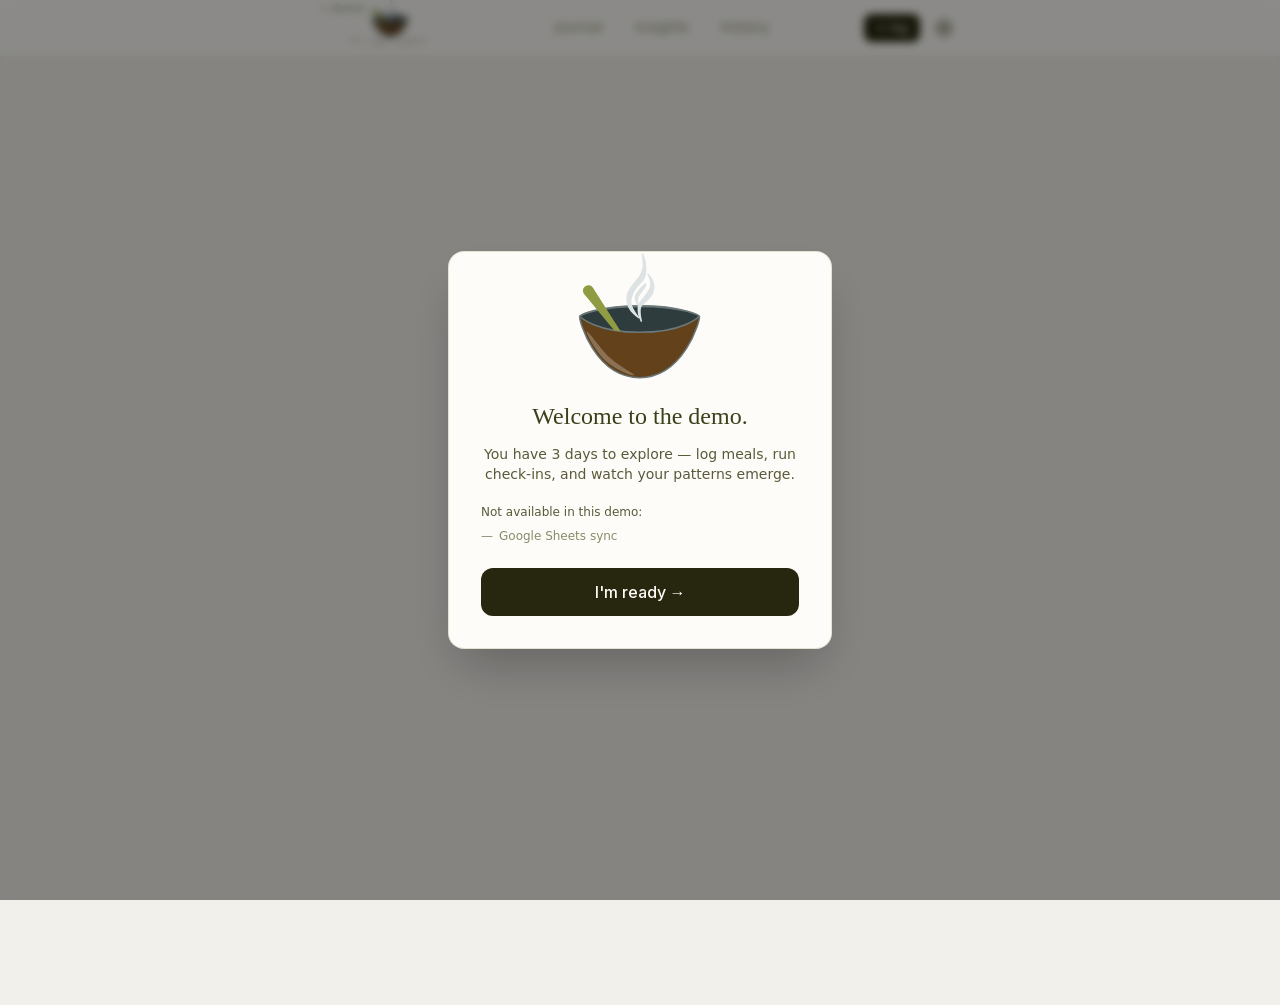
==== 404/index.html @ 67035558 "deploy: theselfstudy/at-the-table-src@7b64d47b570c1e028d6bef7936a34f7163b5c95e" ====
<!DOCTYPE html><html lang="en" class="__variable_f367f3"><head><meta charSet="utf-8"/><meta name="viewport" content="width=device-width, initial-scale=1"/><link rel="preload" href="/_next/static/media/e4af272ccee01ff0-s.p.woff2" as="font" crossorigin="" type="font/woff2"/><link rel="stylesheet" href="/_next/static/css/7d11fae31f8bbe63.css" data-precedence="next"/><link rel="preload" as="script" fetchPriority="low" href="/_next/static/chunks/webpack-536a02bfaea3b073.js"/><script src="/_next/static/chunks/fd9d1056-b6f716b34aaf6ca0.js" async=""></script><script src="/_next/static/chunks/117-81877726bcd27724.js" async=""></script><script src="/_next/static/chunks/main-app-d443a8162a0ba440.js" async=""></script><script src="/_next/static/chunks/164f4fb6-d89272916454e223.js" async=""></script><script src="/_next/static/chunks/890-050b3d669cbfbf7b.js" async=""></script><script src="/_next/static/chunks/648-f541ea3954b6f258.js" async=""></script><script src="/_next/static/chunks/758-e54a7cedb0fabda7.js" async=""></script><script src="/_next/static/chunks/396-6f61d3a536bc661b.js" async=""></script><script src="/_next/static/chunks/871-99598a73d79eac1d.js" async=""></script><script src="/_next/static/chunks/848-af183792774a336f.js" async=""></script><script src="/_next/static/chunks/app/layout-dbda021258ddc8fc.js" async=""></script><link rel="preload" href="https://accounts.google.com/gsi/client" as="script"/><meta name="robots" content="noindex"/><title>At the Table</title><meta name="description" content="The mindful food journal. What&#x27;s in the pot?"/><title>404: This page could not be found.</title><meta name="next-size-adjust"/><script src="/_next/static/chunks/polyfills-42372ed130431b0a.js" noModule=""></script></head><body class="__className_f367f3 antialiased"><div class="min-h-screen bg-att-bg flex flex-col"><header class="sticky top-0 z-40 bg-att-surface border-b" style="border-color:var(--att-border)"><div class="max-w-2xl mx-auto px-4 h-16 sm:h-14 flex items-center justify-between relative"><a href="https://demo.truefork.dev" class="absolute top-1 left-4 font-sans text-[10px] text-att-text-lt hover:text-att-ink transition-colors leading-none">← demos</a><a class="shrink-0 flex items-center gap-2.5 ml-4 sm:ml-0" href="/journal/"><div class="sm:hidden flex flex-col items-center" style="width:140px;height:50px"><svg viewBox="60 400 1700 1290" overflow="visible" fill="none" stroke-linecap="round" stroke-linejoin="round" class="cursor-pointer h-8 w-auto text-att-ink/60" aria-label="At the Table" role="img"><defs><clipPath id="utensil-clip-:R2pckq:"><rect x="-200" y="360" width="2200" height="540"></rect><path d="M96.26,833.726c-0.536,-0.54 -0.8,-0.82 -0.8,-0.82c-0,-0 4.106,0.892 5.1,-0.161c19.402,-20.543 241.561,-131.967 814.354,-131.967c588.747,0 783.934,125.081 790.137,131.967c0.096,0.107 0.144,0.161 0.144,0.161c-0,-0 -2.21,0.767 -2.261,0.82c-4.538,4.723 -209.585,216.274 -800.795,216.274c-580.513,0 -791.474,-201.78 -805.879,-216.274Z" fill="black" stroke="none"></path></clipPath></defs><path pathLength="1" vector-effect="non-scaling-stroke" stroke="var(--att-slate)" fill="var(--att-brown)" stroke-width="1.5" d="M1705.12,835.715c13.528,48.303 -206.787,822.994 -804.326,822.994c-599.014,0 -817.926,-774.179 -804.532,-822.256c0.225,-0.807 0.452,-1.613 0.68,-2.418c19.402,-20.475 243.044,-142.443 815.837,-142.443c588.747,-0 786.071,137.02 792.274,143.883c0.022,0.08 0.045,0.16 0.067,0.24Z" style="stroke-dasharray:1;stroke-dashoffset:1;fill-opacity:0"></path><path pathLength="1" vector-effect="non-scaling-stroke" stroke="none" fill="white" d="M189.089,1038.04c25.495,-10.791 188.512,237.441 301.521,341.516c133.213,122.683 343.602,226.96 339.866,241.187c-8.453,32.189 -296.076,-85.974 -422.238,-223.823c-117.599,-128.495 -232.135,-353.384 -219.149,-358.88Z" style="stroke-dasharray:1;stroke-dashoffset:1;fill-opacity:0"></path><path pathLength="1" vector-effect="non-scaling-stroke" stroke="var(--att-slate)" fill="var(--att-slate-dk)" stroke-width="1.5" d="M96.26,833.726c-0.536,-0.54 -0.8,-0.82 -0.8,-0.82c-0,-0 4.106,0.892 5.1,-0.161c19.402,-20.543 241.561,-131.967 814.354,-131.967c588.747,0 783.934,125.081 790.137,131.967c0.096,0.107 0.144,0.161 0.144,0.161c-0,-0 -2.21,0.767 -2.261,0.82c-4.538,4.723 -209.585,216.274 -800.795,216.274c-580.513,0 -791.474,-201.78 -805.879,-216.274Z" style="stroke-dasharray:1;stroke-dashoffset:1;fill-opacity:0"></path><path pathLength="1" vector-effect="non-scaling-stroke" stroke="var(--att-moss)" fill="var(--att-moss)" stroke-width="1.5" clip-path="url(#utensil-clip-:R2pckq:)" d="M781.964,1276.66c-205.954,-250.512 -413.475,-499.733 -619.429,-750.245c-2.677,-3.257 -4.612,-7.096 -6.36,-10.933c-1.702,-3.732 -3.01,-7.664 -3.939,-11.66c-0.914,-3.936 -1.429,-7.982 -1.566,-12.021c-0.137,-4.012 0.119,-8.056 0.747,-12.022c0.629,-3.966 1.635,-7.89 3.006,-11.665c1.379,-3.798 3.119,-7.487 5.206,-10.947c2.118,-3.513 4.577,-6.848 7.349,-9.872c0.012,-0.013 9.437,-8.438 9.445,-8.443c3.643,-2.12 7.096,-4.611 10.932,-6.36c3.733,-1.702 7.664,-3.009 11.66,-3.938c3.936,-0.915 7.982,-1.429 12.021,-1.567c4.013,-0.137 8.056,0.119 12.022,0.748c3.966,0.628 7.891,1.635 11.665,3.005c3.798,1.379 7.487,3.119 10.948,5.206c3.513,2.118 6.847,4.577 9.871,7.349c3.108,2.849 6.162,5.876 8.431,9.429c174.579,273.305 347.447,547.7 522.026,821.005l-4.035,2.931Z" style="stroke-dasharray:1;stroke-dashoffset:1;fill-opacity:0"></path><g transform="translate(-511, -954) scale(1.3635000000000002)"><path pathLength="1" vector-effect="non-scaling-stroke" stroke="var(--att-slate-lt)" fill="var(--att-slate-lt)" stroke-width="1.5" d="M1066.44,700.014c0,-0 6.498,95.026 6.865,95.92c0.368,0.894 -1.656,36.017 -6.865,54.274c-5.655,19.821 -14.254,45.442 -27.067,64.654c-25.06,37.576 -96.778,118.395 -116.796,163.482c-13.683,30.817 -10.418,76.149 -4.929,104.742c4.884,25.445 17.091,49.903 32.933,70.405c17.926,23.199 74.624,68.79 74.624,68.79c1.191,5.368 -65.742,-80.419 -74.624,-127.411c-4.785,-25.312 -3.04,-51.605 4.565,-75.552c9.186,-28.924 27.337,-68.534 50.551,-97.993c26.631,-33.795 58.527,-48.204 78.348,-100.916c14.831,-39.441 10.896,-110.132 5.787,-143.972c-4.273,-28.308 -23.392,-76.423 -23.392,-76.423Z" style="stroke-dasharray:1;stroke-dashoffset:1;fill-opacity:0"></path><path pathLength="1" vector-effect="non-scaling-stroke" stroke="var(--att-slate-lt)" fill="var(--att-slate-lt)" stroke-width="1.5" d="M996.418,1110.58c-8.131,27.662 18.878,86.547 18.878,86.547c0,-0 -5.637,-55.423 2.66,-74.23c12.714,-28.816 59.564,-84.181 72.804,-106.553c4.403,-7.44 3.804,-25.806 3.804,-25.806c-2.136,-2.96 -87.429,83.582 -98.146,120.042Z" style="stroke-dasharray:1;stroke-dashoffset:1;fill-opacity:0"></path><path pathLength="1" vector-effect="non-scaling-stroke" stroke="var(--att-slate-lt)" fill="var(--att-slate-lt)" stroke-width="1.5" d="M1119.11,896.732c-0,-0 19.844,38.605 23.474,59.667c3.912,22.706 7.053,52.037 -0,76.564c-14.59,50.731 -92.269,116.669 -111.631,158.509c-13.387,28.928 -7.327,65.473 -4.541,92.532c2.492,24.202 26.373,74.771 26.373,74.771c-0,-0 -10.991,-47.764 -12.471,-65.546c-2.078,-24.972 -5.688,-67.548 12.471,-88.986c27.216,-32.132 82.698,-67.271 101.767,-105.845c19.069,-38.573 23.771,-92.936 12.648,-125.597c-12.648,-37.141 -48.09,-76.069 -48.09,-76.069Z" style="stroke-dasharray:1;stroke-dashoffset:1;fill-opacity:0"></path></g></svg><svg width="140" height="20" viewBox="0 0 140 20" overflow="visible" class="pointer-events-none -mt-1" aria-hidden="true"><defs><path id="wordmark-arc" d="M 5,2 A 160,160 0 0,0 135,2"></path></defs><text font-size="9.5" letter-spacing="3" style="font-family:var(--font-serif, Georgia, serif);fill:var(--att-ink);fill-opacity:0.6"><textPath href="#wordmark-arc" startOffset="50%" text-anchor="middle">at the table</textPath></text></svg></div><div class="hidden sm:flex flex-col items-center" style="width:140px;height:38px"><svg viewBox="60 400 1700 1290" overflow="visible" fill="none" stroke-linecap="round" stroke-linejoin="round" class="cursor-pointer h-7 w-auto text-att-ink/60" aria-label="At the Table" role="img"><defs><clipPath id="utensil-clip-:R39ckq:"><rect x="-200" y="360" width="2200" height="540"></rect><path d="M96.26,833.726c-0.536,-0.54 -0.8,-0.82 -0.8,-0.82c-0,-0 4.106,0.892 5.1,-0.161c19.402,-20.543 241.561,-131.967 814.354,-131.967c588.747,0 783.934,125.081 790.137,131.967c0.096,0.107 0.144,0.161 0.144,0.161c-0,-0 -2.21,0.767 -2.261,0.82c-4.538,4.723 -209.585,216.274 -800.795,216.274c-580.513,0 -791.474,-201.78 -805.879,-216.274Z" fill="black" stroke="none"></path></clipPath></defs><path pathLength="1" vector-effect="non-scaling-stroke" stroke="var(--att-slate)" fill="var(--att-brown)" stroke-width="1.5" d="M1705.12,835.715c13.528,48.303 -206.787,822.994 -804.326,822.994c-599.014,0 -817.926,-774.179 -804.532,-822.256c0.225,-0.807 0.452,-1.613 0.68,-2.418c19.402,-20.475 243.044,-142.443 815.837,-142.443c588.747,-0 786.071,137.02 792.274,143.883c0.022,0.08 0.045,0.16 0.067,0.24Z" style="stroke-dasharray:1;stroke-dashoffset:1;fill-opacity:0"></path><path pathLength="1" vector-effect="non-scaling-stroke" stroke="none" fill="white" d="M189.089,1038.04c25.495,-10.791 188.512,237.441 301.521,341.516c133.213,122.683 343.602,226.96 339.866,241.187c-8.453,32.189 -296.076,-85.974 -422.238,-223.823c-117.599,-128.495 -232.135,-353.384 -219.149,-358.88Z" style="stroke-dasharray:1;stroke-dashoffset:1;fill-opacity:0"></path><path pathLength="1" vector-effect="non-scaling-stroke" stroke="var(--att-slate)" fill="var(--att-slate-dk)" stroke-width="1.5" d="M96.26,833.726c-0.536,-0.54 -0.8,-0.82 -0.8,-0.82c-0,-0 4.106,0.892 5.1,-0.161c19.402,-20.543 241.561,-131.967 814.354,-131.967c588.747,0 783.934,125.081 790.137,131.967c0.096,0.107 0.144,0.161 0.144,0.161c-0,-0 -2.21,0.767 -2.261,0.82c-4.538,4.723 -209.585,216.274 -800.795,216.274c-580.513,0 -791.474,-201.78 -805.879,-216.274Z" style="stroke-dasharray:1;stroke-dashoffset:1;fill-opacity:0"></path><path pathLength="1" vector-effect="non-scaling-stroke" stroke="var(--att-moss)" fill="var(--att-moss)" stroke-width="1.5" clip-path="url(#utensil-clip-:R39ckq:)" d="M781.964,1276.66c-205.954,-250.512 -413.475,-499.733 -619.429,-750.245c-2.677,-3.257 -4.612,-7.096 -6.36,-10.933c-1.702,-3.732 -3.01,-7.664 -3.939,-11.66c-0.914,-3.936 -1.429,-7.982 -1.566,-12.021c-0.137,-4.012 0.119,-8.056 0.747,-12.022c0.629,-3.966 1.635,-7.89 3.006,-11.665c1.379,-3.798 3.119,-7.487 5.206,-10.947c2.118,-3.513 4.577,-6.848 7.349,-9.872c0.012,-0.013 9.437,-8.438 9.445,-8.443c3.643,-2.12 7.096,-4.611 10.932,-6.36c3.733,-1.702 7.664,-3.009 11.66,-3.938c3.936,-0.915 7.982,-1.429 12.021,-1.567c4.013,-0.137 8.056,0.119 12.022,0.748c3.966,0.628 7.891,1.635 11.665,3.005c3.798,1.379 7.487,3.119 10.948,5.206c3.513,2.118 6.847,4.577 9.871,7.349c3.108,2.849 6.162,5.876 8.431,9.429c174.579,273.305 347.447,547.7 522.026,821.005l-4.035,2.931Z" style="stroke-dasharray:1;stroke-dashoffset:1;fill-opacity:0"></path><g transform="translate(-511, -954) scale(1.3635000000000002)"><path pathLength="1" vector-effect="non-scaling-stroke" stroke="var(--att-slate-lt)" fill="var(--att-slate-lt)" stroke-width="1.5" d="M1066.44,700.014c0,-0 6.498,95.026 6.865,95.92c0.368,0.894 -1.656,36.017 -6.865,54.274c-5.655,19.821 -14.254,45.442 -27.067,64.654c-25.06,37.576 -96.778,118.395 -116.796,163.482c-13.683,30.817 -10.418,76.149 -4.929,104.742c4.884,25.445 17.091,49.903 32.933,70.405c17.926,23.199 74.624,68.79 74.624,68.79c1.191,5.368 -65.742,-80.419 -74.624,-127.411c-4.785,-25.312 -3.04,-51.605 4.565,-75.552c9.186,-28.924 27.337,-68.534 50.551,-97.993c26.631,-33.795 58.527,-48.204 78.348,-100.916c14.831,-39.441 10.896,-110.132 5.787,-143.972c-4.273,-28.308 -23.392,-76.423 -23.392,-76.423Z" style="stroke-dasharray:1;stroke-dashoffset:1;fill-opacity:0"></path><path pathLength="1" vector-effect="non-scaling-stroke" stroke="var(--att-slate-lt)" fill="var(--att-slate-lt)" stroke-width="1.5" d="M996.418,1110.58c-8.131,27.662 18.878,86.547 18.878,86.547c0,-0 -5.637,-55.423 2.66,-74.23c12.714,-28.816 59.564,-84.181 72.804,-106.553c4.403,-7.44 3.804,-25.806 3.804,-25.806c-2.136,-2.96 -87.429,83.582 -98.146,120.042Z" style="stroke-dasharray:1;stroke-dashoffset:1;fill-opacity:0"></path><path pathLength="1" vector-effect="non-scaling-stroke" stroke="var(--att-slate-lt)" fill="var(--att-slate-lt)" stroke-width="1.5" d="M1119.11,896.732c-0,-0 19.844,38.605 23.474,59.667c3.912,22.706 7.053,52.037 -0,76.564c-14.59,50.731 -92.269,116.669 -111.631,158.509c-13.387,28.928 -7.327,65.473 -4.541,92.532c2.492,24.202 26.373,74.771 26.373,74.771c-0,-0 -10.991,-47.764 -12.471,-65.546c-2.078,-24.972 -5.688,-67.548 12.471,-88.986c27.216,-32.132 82.698,-67.271 101.767,-105.845c19.069,-38.573 23.771,-92.936 12.648,-125.597c-12.648,-37.141 -48.09,-76.069 -48.09,-76.069Z" style="stroke-dasharray:1;stroke-dashoffset:1;fill-opacity:0"></path></g></svg><svg width="140" height="14" viewBox="0 0 140 14" overflow="visible" class="pointer-events-none -mt-1" aria-hidden="true"><defs><path id="wordmark-arc-desktop" d="M 5,2 A 210,210 0 0,0 135,2"></path></defs><text font-size="9.5" letter-spacing="3" style="font-family:var(--font-serif, Georgia, serif);fill:var(--att-ink);fill-opacity:0.6"><textPath href="#wordmark-arc-desktop" startOffset="50%" text-anchor="middle">at the table</textPath></text></svg></div></a><nav class="hidden sm:flex"><a class="font-sans text-sm px-4 h-14 inline-flex items-center border-b-2 transition-colors text-att-text-lt hover:text-att-ink border-transparent" href="/journal/">journal</a><a class="font-sans text-sm px-4 h-14 inline-flex items-center border-b-2 transition-colors text-att-text-lt hover:text-att-ink border-transparent" href="/insights/">insights</a><a class="font-sans text-sm px-4 h-14 inline-flex items-center border-b-2 transition-colors text-att-text-lt hover:text-att-ink border-transparent" href="/history/">history</a></nav><div class="flex items-center gap-2"><a class="font-sans text-sm sm:text-xs bg-att-ink text-att-bg px-4 py-2 sm:px-3 sm:py-1.5 rounded-lg hover:bg-att-olive-dk transition-colors" href="/entry/">+ log</a><a class="text-att-text-md hover:text-att-ink transition-colors p-2 sm:p-1.5" aria-label="Settings" href="/settings/"><svg class="w-6 h-6 sm:w-5 sm:h-5" fill="none" stroke="currentColor" stroke-width="1.75" viewBox="0 0 24 24" aria-hidden="true"><path stroke-linecap="round" stroke-linejoin="round" d="M9.594 3.94c.09-.542.56-.94 1.11-.94h2.593c.55 0 1.02.398 1.11.94l.213 1.281c.063.374.313.686.645.87.074.04.147.083.22.127.325.196.72.257 1.075.124l1.217-.456a1.125 1.125 0 0 1 1.37.49l1.296 2.247a1.125 1.125 0 0 1-.26 1.431l-1.003.827c-.293.241-.438.613-.43.992a7.723 7.723 0 0 1 0 .255c-.008.378.137.75.43.991l1.004.827c.424.35.534.955.26 1.43l-1.298 2.247a1.125 1.125 0 0 1-1.369.491l-1.217-.456c-.355-.133-.75-.072-1.076.124a6.47 6.47 0 0 1-.22.128c-.331.183-.581.495-.644.869l-.213 1.281c-.09.543-.56.94-1.11.94h-2.594c-.55 0-1.019-.398-1.11-.94l-.213-1.281c-.062-.374-.312-.686-.644-.87a6.52 6.52 0 0 1-.22-.127c-.325-.196-.72-.257-1.076-.124l-1.217.456a1.125 1.125 0 0 1-1.369-.49l-1.297-2.247a1.125 1.125 0 0 1 .26-1.431l1.004-.827c.292-.24.437-.613.43-.991a6.932 6.932 0 0 1 0-.255c.007-.38-.138-.751-.43-.992l-1.004-.827a1.125 1.125 0 0 1-.26-1.43l1.297-2.247a1.125 1.125 0 0 1 1.37-.491l1.216.456c.356.133.751.072 1.076-.124.072-.044.146-.086.22-.128.332-.183.582-.495.644-.869l.214-1.28Z"></path><path stroke-linecap="round" stroke-linejoin="round" d="M15 12a3 3 0 1 1-6 0 3 3 0 0 1 6 0Z"></path></svg></a></div></div></header><main class="flex-1 max-w-2xl mx-auto w-full px-4 py-6 pb-28 sm:pb-6"><div style="font-family:system-ui,&quot;Segoe UI&quot;,Roboto,Helvetica,Arial,sans-serif,&quot;Apple Color Emoji&quot;,&quot;Segoe UI Emoji&quot;;height:100vh;text-align:center;display:flex;flex-direction:column;align-items:center;justify-content:center"><div><style>body{color:#000;background:#fff;margin:0}.next-error-h1{border-right:1px solid rgba(0,0,0,.3)}@media (prefers-color-scheme:dark){body{color:#fff;background:#000}.next-error-h1{border-right:1px solid rgba(255,255,255,.3)}}</style><h1 class="next-error-h1" style="display:inline-block;margin:0 20px 0 0;padding:0 23px 0 0;font-size:24px;font-weight:500;vertical-align:top;line-height:49px">404</h1><div style="display:inline-block"><h2 style="font-size:14px;font-weight:400;line-height:49px;margin:0">This page could not be found.</h2></div></div></div></main><nav class="sm:hidden fixed bottom-0 left-0 right-0 z-40 bg-att-surface flex justify-evenly px-4 pt-2" style="border-top:0.5px solid var(--att-border);padding-bottom:calc(env(safe-area-inset-bottom) + 8px)"><a class="flex items-center justify-center py-3 px-7 rounded-2xl transition-colors text-att-text-lt" href="/journal/"><span class="font-sans text-sm">journal</span></a><a class="flex items-center justify-center py-3 px-7 rounded-2xl transition-colors text-att-text-lt" href="/insights/"><span class="font-sans text-sm">insights</span></a><a class="flex items-center justify-center py-3 px-7 rounded-2xl transition-colors text-att-text-lt" href="/history/"><span class="font-sans text-sm">history</span></a></nav></div><script src="/_next/static/chunks/webpack-536a02bfaea3b073.js" async=""></script><script>(self.__next_f=self.__next_f||[]).push([0]);self.__next_f.push([2,null])</script><script>self.__next_f.push([1,"1:HL[\"/_next/static/media/e4af272ccee01ff0-s.p.woff2\",\"font\",{\"crossOrigin\":\"\",\"type\":\"font/woff2\"}]\n2:HL[\"/_next/static/css/7d11fae31f8bbe63.css\",\"style\"]\n"])</script><script>self.__next_f.push([1,"3:I[2846,[],\"\"]\n5:I[4707,[],\"\"]\n6:I[6423,[],\"\"]\n7:I[3621,[\"505\",\"static/chunks/164f4fb6-d89272916454e223.js\",\"890\",\"static/chunks/890-050b3d669cbfbf7b.js\",\"648\",\"static/chunks/648-f541ea3954b6f258.js\",\"758\",\"static/chunks/758-e54a7cedb0fabda7.js\",\"396\",\"static/chunks/396-6f61d3a536bc661b.js\",\"871\",\"static/chunks/871-99598a73d79eac1d.js\",\"848\",\"static/chunks/848-af183792774a336f.js\",\"185\",\"static/chunks/app/layout-dbda021258ddc8fc.js\"],\"default\",1]\nd:I[1060,[],\"\"]\n8:{\"fontFamily\":\"system-ui,\\\"Segoe UI\\\",Roboto,Helvetica,Arial,sans-serif,\\\"Apple Color Emoji\\\",\\\"Segoe UI Emoji\\\"\",\"height\":\"100vh\",\"textAlign\":\"center\",\"display\":\"flex\",\"flexDirection\":\"column\",\"alignItems\":\"center\",\"justifyContent\":\"center\"}\n9:{\"display\":\"inline-block\",\"margin\":\"0 20px 0 0\",\"padding\":\"0 23px 0 0\",\"fontSize\":24,\"fontWeight\":500,\"verticalAlign\":\"top\",\"lineHeight\":\"49px\"}\na:{\"display\":\"inline-block\"}\nb:{\"fontSize\":14,\"fontWeight\":400,\"lineHeight\":\"49px\",\"margin\":0}\ne:[]\n"])</script><script>self.__next_f.push([1,"0:[\"$\",\"$L3\",null,{\"buildId\":\"xTskQEUarYVzcVsOv7CX1\",\"assetPrefix\":\"\",\"urlParts\":[\"\",\"_not-found\",\"\"],\"initialTree\":[\"\",{\"children\":[\"/_not-found\",{\"children\":[\"__PAGE__\",{}]}]},\"$undefined\",\"$undefined\",true],\"initialSeedData\":[\"\",{\"children\":[\"/_not-found\",{\"children\":[\"__PAGE__\",{},[[\"$L4\",[[\"$\",\"title\",null,{\"children\":\"404: This page could not be found.\"}],[\"$\",\"div\",null,{\"style\":{\"fontFamily\":\"system-ui,\\\"Segoe UI\\\",Roboto,Helvetica,Arial,sans-serif,\\\"Apple Color Emoji\\\",\\\"Segoe UI Emoji\\\"\",\"height\":\"100vh\",\"textAlign\":\"center\",\"display\":\"flex\",\"flexDirection\":\"column\",\"alignItems\":\"center\",\"justifyContent\":\"center\"},\"children\":[\"$\",\"div\",null,{\"children\":[[\"$\",\"style\",null,{\"dangerouslySetInnerHTML\":{\"__html\":\"body{color:#000;background:#fff;margin:0}.next-error-h1{border-right:1px solid rgba(0,0,0,.3)}@media (prefers-color-scheme:dark){body{color:#fff;background:#000}.next-error-h1{border-right:1px solid rgba(255,255,255,.3)}}\"}}],[\"$\",\"h1\",null,{\"className\":\"next-error-h1\",\"style\":{\"display\":\"inline-block\",\"margin\":\"0 20px 0 0\",\"padding\":\"0 23px 0 0\",\"fontSize\":24,\"fontWeight\":500,\"verticalAlign\":\"top\",\"lineHeight\":\"49px\"},\"children\":\"404\"}],[\"$\",\"div\",null,{\"style\":{\"display\":\"inline-block\"},\"children\":[\"$\",\"h2\",null,{\"style\":{\"fontSize\":14,\"fontWeight\":400,\"lineHeight\":\"49px\",\"margin\":0},\"children\":\"This page could not be found.\"}]}]]}]}]],null],null],null]},[null,[\"$\",\"$L5\",null,{\"parallelRouterKey\":\"children\",\"segmentPath\":[\"children\",\"/_not-found\",\"children\"],\"error\":\"$undefined\",\"errorStyles\":\"$undefined\",\"errorScripts\":\"$undefined\",\"template\":[\"$\",\"$L6\",null,{}],\"templateStyles\":\"$undefined\",\"templateScripts\":\"$undefined\",\"notFound\":\"$undefined\",\"notFoundStyles\":\"$undefined\"}]],null]},[[[[\"$\",\"link\",\"0\",{\"rel\":\"stylesheet\",\"href\":\"/_next/static/css/7d11fae31f8bbe63.css\",\"precedence\":\"next\",\"crossOrigin\":\"$undefined\"}]],[\"$\",\"$L7\",null,{\"children\":[\"$\",\"$L5\",null,{\"parallelRouterKey\":\"children\",\"segmentPath\":[\"children\"],\"error\":\"$undefined\",\"errorStyles\":\"$undefined\",\"errorScripts\":\"$undefined\",\"template\":[\"$\",\"$L6\",null,{}],\"templateStyles\":\"$undefined\",\"templateScripts\":\"$undefined\",\"notFound\":[[\"$\",\"title\",null,{\"children\":\"404: This page could not be found.\"}],[\"$\",\"div\",null,{\"style\":\"$8\",\"children\":[\"$\",\"div\",null,{\"children\":[[\"$\",\"style\",null,{\"dangerouslySetInnerHTML\":{\"__html\":\"body{color:#000;background:#fff;margin:0}.next-error-h1{border-right:1px solid rgba(0,0,0,.3)}@media (prefers-color-scheme:dark){body{color:#fff;background:#000}.next-error-h1{border-right:1px solid rgba(255,255,255,.3)}}\"}}],[\"$\",\"h1\",null,{\"className\":\"next-error-h1\",\"style\":\"$9\",\"children\":\"404\"}],[\"$\",\"div\",null,{\"style\":\"$a\",\"children\":[\"$\",\"h2\",null,{\"style\":\"$b\",\"children\":\"This page could not be found.\"}]}]]}]}]],\"notFoundStyles\":[]}],\"params\":{}}]],null],null],\"couldBeIntercepted\":false,\"initialHead\":[[\"$\",\"meta\",null,{\"name\":\"robots\",\"content\":\"noindex\"}],\"$Lc\"],\"globalErrorComponent\":\"$d\",\"missingSlots\":\"$We\"}]\n"])</script><script>self.__next_f.push([1,"c:[[\"$\",\"meta\",\"0\",{\"name\":\"viewport\",\"content\":\"width=device-width, initial-scale=1\"}],[\"$\",\"meta\",\"1\",{\"charSet\":\"utf-8\"}],[\"$\",\"meta\",\"2\",{\"name\":\"next-size-adjust\"}]]\n4:null\n"])</script></body></html>
---- _next/static/css/7d11fae31f8bbe63.css ----
*,:after,:before{--tw-border-spacing-x:0;--tw-border-spacing-y:0;--tw-translate-x:0;--tw-translate-y:0;--tw-rotate:0;--tw-skew-x:0;--tw-skew-y:0;--tw-scale-x:1;--tw-scale-y:1;--tw-pan-x: ;--tw-pan-y: ;--tw-pinch-zoom: ;--tw-scroll-snap-strictness:proximity;--tw-gradient-from-position: ;--tw-gradient-via-position: ;--tw-gradient-to-position: ;--tw-ordinal: ;--tw-slashed-zero: ;--tw-numeric-figure: ;--tw-numeric-spacing: ;--tw-numeric-fraction: ;--tw-ring-inset: ;--tw-ring-offset-width:0px;--tw-ring-offset-color:#fff;--tw-ring-color:rgba(59,130,246,.5);--tw-ring-offset-shadow:0 0 #0000;--tw-ring-shadow:0 0 #0000;--tw-shadow:0 0 #0000;--tw-shadow-colored:0 0 #0000;--tw-blur: ;--tw-brightness: ;--tw-contrast: ;--tw-grayscale: ;--tw-hue-rotate: ;--tw-invert: ;--tw-saturate: ;--tw-sepia: ;--tw-drop-shadow: ;--tw-backdrop-blur: ;--tw-backdrop-brightness: ;--tw-backdrop-contrast: ;--tw-backdrop-grayscale: ;--tw-backdrop-hue-rotate: ;--tw-backdrop-invert: ;--tw-backdrop-opacity: ;--tw-backdrop-saturate: ;--tw-backdrop-sepia: ;--tw-contain-size: ;--tw-contain-layout: ;--tw-contain-paint: ;--tw-contain-style: }::backdrop{--tw-border-spacing-x:0;--tw-border-spacing-y:0;--tw-translate-x:0;--tw-translate-y:0;--tw-rotate:0;--tw-skew-x:0;--tw-skew-y:0;--tw-scale-x:1;--tw-scale-y:1;--tw-pan-x: ;--tw-pan-y: ;--tw-pinch-zoom: ;--tw-scroll-snap-strictness:proximity;--tw-gradient-from-position: ;--tw-gradient-via-position: ;--tw-gradient-to-position: ;--tw-ordinal: ;--tw-slashed-zero: ;--tw-numeric-figure: ;--tw-numeric-spacing: ;--tw-numeric-fraction: ;--tw-ring-inset: ;--tw-ring-offset-width:0px;--tw-ring-offset-color:#fff;--tw-ring-color:rgba(59,130,246,.5);--tw-ring-offset-shadow:0 0 #0000;--tw-ring-shadow:0 0 #0000;--tw-shadow:0 0 #0000;--tw-shadow-colored:0 0 #0000;--tw-blur: ;--tw-brightness: ;--tw-contrast: ;--tw-grayscale: ;--tw-hue-rotate: ;--tw-invert: ;--tw-saturate: ;--tw-sepia: ;--tw-drop-shadow: ;--tw-backdrop-blur: ;--tw-backdrop-brightness: ;--tw-backdrop-contrast: ;--tw-backdrop-grayscale: ;--tw-backdrop-hue-rotate: ;--tw-backdrop-invert: ;--tw-backdrop-opacity: ;--tw-backdrop-saturate: ;--tw-backdrop-sepia: ;--tw-contain-size: ;--tw-contain-layout: ;--tw-contain-paint: ;--tw-contain-style: }/*
! tailwindcss v3.4.19 | MIT License | https://tailwindcss.com
*/*,:after,:before{box-sizing:border-box;border:0 solid #e5e7eb}:after,:before{--tw-content:""}:host,html{line-height:1.5;-webkit-text-size-adjust:100%;-moz-tab-size:4;-o-tab-size:4;tab-size:4;font-family:ui-sans-serif,system-ui,sans-serif,Apple Color Emoji,Segoe UI Emoji,Segoe UI Symbol,Noto Color Emoji;font-feature-settings:normal;font-variation-settings:normal;-webkit-tap-highlight-color:transparent}body{margin:0;line-height:inherit}hr{height:0;color:inherit;border-top-width:1px}abbr:where([title]){-webkit-text-decoration:underline dotted;text-decoration:underline dotted}h1,h2,h3,h4,h5,h6{font-size:inherit;font-weight:inherit}a{color:inherit;text-decoration:inherit}b,strong{font-weight:bolder}code,kbd,pre,samp{font-family:ui-monospace,SFMono-Regular,Menlo,Monaco,Consolas,Liberation Mono,Courier New,monospace;font-feature-settings:normal;font-variation-settings:normal;font-size:1em}small{font-size:80%}sub,sup{font-size:75%;line-height:0;position:relative;vertical-align:baseline}sub{bottom:-.25em}sup{top:-.5em}table{text-indent:0;border-color:inherit;border-collapse:collapse}button,input,optgroup,select,textarea{font-family:inherit;font-feature-settings:inherit;font-variation-settings:inherit;font-size:100%;font-weight:inherit;line-height:inherit;letter-spacing:inherit;color:inherit;margin:0;padding:0}button,select{text-transform:none}button,input:where([type=button]),input:where([type=reset]),input:where([type=submit]){-webkit-appearance:button;background-color:transparent;background-image:none}:-moz-focusring{outline:auto}:-moz-ui-invalid{box-shadow:none}progress{vertical-align:baseline}::-webkit-inner-spin-button,::-webkit-outer-spin-button{height:auto}[type=search]{-webkit-appearance:textfield;outline-offset:-2px}::-webkit-search-decoration{-webkit-appearance:none}::-webkit-file-upload-button{-webkit-appearance:button;font:inherit}summary{display:list-item}blockquote,dd,dl,figure,h1,h2,h3,h4,h5,h6,hr,p,pre{margin:0}fieldset{margin:0}fieldset,legend{padding:0}menu,ol,ul{list-style:none;margin:0;padding:0}dialog{padding:0}textarea{resize:vertical}input::-moz-placeholder,textarea::-moz-placeholder{opacity:1;color:#9ca3af}input::placeholder,textarea::placeholder{opacity:1;color:#9ca3af}[role=button],button{cursor:pointer}:disabled{cursor:default}audio,canvas,embed,iframe,img,object,svg,video{display:block;vertical-align:middle}img,video{max-width:100%;height:auto}[hidden]:where(:not([hidden=until-found])){display:none}html{-webkit-font-smoothing:antialiased;-moz-osx-font-smoothing:grayscale;scroll-behavior:smooth}body{--tw-bg-opacity:1;background-color:rgb(242 240 235/var(--tw-bg-opacity,1));--tw-text-opacity:1;color:rgb(39 39 15/var(--tw-text-opacity,1));min-height:100vh}*{-webkit-tap-highlight-color:transparent}.container{width:100%}@media (min-width:640px){.container{max-width:640px}}@media (min-width:768px){.container{max-width:768px}}@media (min-width:1024px){.container{max-width:1024px}}@media (min-width:1280px){.container{max-width:1280px}}@media (min-width:1536px){.container{max-width:1536px}}.card{border-radius:12px;--tw-bg-opacity:1;background-color:rgb(253 252 248/var(--tw-bg-opacity,1));--tw-shadow:0 2px 8px rgba(39,39,15,.08);--tw-shadow-colored:0 2px 8px var(--tw-shadow-color);box-shadow:var(--tw-ring-offset-shadow,0 0 #0000),var(--tw-ring-shadow,0 0 #0000),var(--tw-shadow);border:1px solid var(--att-border);padding:1rem}.btn-primary{--tw-bg-opacity:1;background-color:rgb(39 39 15/var(--tw-bg-opacity,1));--tw-text-opacity:1;color:rgb(253 252 248/var(--tw-text-opacity,1));border-radius:12px;padding:.75rem 1.5rem;font-weight:500;transition-property:color,background-color,border-color,text-decoration-color,fill,stroke;transition-timing-function:cubic-bezier(.4,0,.2,1);transition-duration:.2s}.btn-primary:hover{--tw-bg-opacity:1;background-color:rgb(61 59 22/var(--tw-bg-opacity,1))}.btn-primary:focus{outline:2px solid transparent;outline-offset:2px;--tw-ring-offset-shadow:var(--tw-ring-inset) 0 0 0 var(--tw-ring-offset-width) var(--tw-ring-offset-color);--tw-ring-shadow:var(--tw-ring-inset) 0 0 0 calc(2px + var(--tw-ring-offset-width)) var(--tw-ring-color);box-shadow:var(--tw-ring-offset-shadow),var(--tw-ring-shadow),var(--tw-shadow,0 0 #0000);--tw-ring-opacity:1;--tw-ring-color:rgb(113 110 41/var(--tw-ring-opacity,1));--tw-ring-offset-width:2px}.btn-primary:disabled{cursor:not-allowed;opacity:.5}.sr-only{position:absolute;width:1px;height:1px;padding:0;margin:-1px;overflow:hidden;clip:rect(0,0,0,0);white-space:nowrap;border-width:0}.not-sr-only{position:static;width:auto;height:auto;padding:0;margin:0;overflow:visible;clip:auto;white-space:normal}.pointer-events-none{pointer-events:none}.visible{visibility:visible}.invisible{visibility:hidden}.collapse{visibility:collapse}.static{position:static}.fixed{position:fixed}.absolute{position:absolute}.relative{position:relative}.sticky{position:sticky}.-inset-1{inset:-.25rem}.inset-0{inset:0}.inset-y-0{top:0;bottom:0}.bottom-0{bottom:0}.bottom-4{bottom:1rem}.bottom-full{bottom:100%}.left-0{left:0}.left-1{left:.25rem}.left-1\/2{left:50%}.left-2{left:.5rem}.left-4{left:1rem}.right-0{right:0}.right-1{right:.25rem}.right-1\/2{right:50%}.top-0{top:0}.top-1{top:.25rem}.top-full{top:100%}.isolate{isolation:isolate}.isolation-auto{isolation:auto}.-z-10{z-index:-10}.z-0{z-index:0}.z-10{z-index:10}.z-20{z-index:20}.z-30{z-index:30}.z-40{z-index:40}.z-50{z-index:50}.z-\[9999\]{z-index:9999}.col-span-1{grid-column:span 1/span 1}.col-span-10{grid-column:span 10/span 10}.col-span-11{grid-column:span 11/span 11}.col-span-12{grid-column:span 12/span 12}.col-span-2{grid-column:span 2/span 2}.col-span-3{grid-column:span 3/span 3}.col-span-4{grid-column:span 4/span 4}.col-span-5{grid-column:span 5/span 5}.col-span-6{grid-column:span 6/span 6}.col-span-7{grid-column:span 7/span 7}.col-span-8{grid-column:span 8/span 8}.col-span-9{grid-column:span 9/span 9}.-mx-3{margin-left:-.75rem;margin-right:-.75rem}.mx-2\.5{margin-left:.625rem;margin-right:.625rem}.mx-4{margin-left:1rem;margin-right:1rem}.mx-auto{margin-left:auto;margin-right:auto}.my-6{margin-top:1.5rem;margin-bottom:1.5rem}.-mb-px{margin-bottom:-1px}.-ml-0{margin-left:0}.-ml-0\.5{margin-left:-.125rem}.-ml-1{margin-left:-.25rem}.-ml-1\.5{margin-left:-.375rem}.-ml-px{margin-left:-1px}.-mr-1{margin-right:-.25rem}.-mt-0\.5{margin-top:-.125rem}.-mt-1{margin-top:-.25rem}.mb-0{margin-bottom:0}.mb-0\.5{margin-bottom:.125rem}.mb-1{margin-bottom:.25rem}.mb-1\.5{margin-bottom:.375rem}.mb-2{margin-bottom:.5rem}.mb-2\.5{margin-bottom:.625rem}.mb-3{margin-bottom:.75rem}.mb-4{margin-bottom:1rem}.mb-5{margin-bottom:1.25rem}.mb-6{margin-bottom:1.5rem}.ml-1{margin-left:.25rem}.ml-1\.5{margin-left:.375rem}.ml-2{margin-left:.5rem}.ml-3{margin-left:.75rem}.ml-4{margin-left:1rem}.ml-\[52px\]{margin-left:52px}.ml-auto{margin-left:auto}.ml-px{margin-left:1px}.mr-1{margin-right:.25rem}.mr-1\.5{margin-right:.375rem}.mr-10{margin-right:2.5rem}.mr-2{margin-right:.5rem}.mr-2\.5{margin-right:.625rem}.mr-20{margin-right:5rem}.mr-3{margin-right:.75rem}.mr-4{margin-right:1rem}.mr-5{margin-right:1.25rem}.mr-8{margin-right:2rem}.mt-0\.5{margin-top:.125rem}.mt-1{margin-top:.25rem}.mt-1\.5{margin-top:.375rem}.mt-2{margin-top:.5rem}.mt-3{margin-top:.75rem}.mt-4{margin-top:1rem}.line-clamp-1{-webkit-line-clamp:1}.line-clamp-1,.line-clamp-2{overflow:hidden;display:-webkit-box;-webkit-box-orient:vertical}.line-clamp-2{-webkit-line-clamp:2}.block{display:block}.inline-block{display:inline-block}.inline{display:inline}.flex{display:flex}.inline-flex{display:inline-flex}.table{display:table}.inline-table{display:inline-table}.table-caption{display:table-caption}.table-cell{display:table-cell}.table-column{display:table-column}.table-column-group{display:table-column-group}.table-footer-group{display:table-footer-group}.table-header-group{display:table-header-group}.table-row-group{display:table-row-group}.table-row{display:table-row}.flow-root{display:flow-root}.grid{display:grid}.inline-grid{display:inline-grid}.contents{display:contents}.list-item{display:list-item}.hidden{display:none}.aspect-\[4\/3\]{aspect-ratio:4/3}.size-3\.5{width:.875rem;height:.875rem}.h-0{height:0}.h-0\.5{height:.125rem}.h-1{height:.25rem}.h-1\.5{height:.375rem}.h-10{height:2.5rem}.h-12{height:3rem}.h-14{height:3.5rem}.h-16{height:4rem}.h-2{height:.5rem}.h-24{height:6rem}.h-3{height:.75rem}.h-3\.5{height:.875rem}.h-4{height:1rem}.h-40{height:10rem}.h-5{height:1.25rem}.h-6{height:1.5rem}.h-7{height:1.75rem}.h-8{height:2rem}.h-80{height:20rem}.h-9{height:2.25rem}.h-\[1px\]{height:1px}.h-full{height:100%}.max-h-0{max-height:0}.max-h-\[1200px\]{max-height:1200px}.max-h-\[228px\]{max-height:228px}.max-h-\[260px\]{max-height:260px}.max-h-\[300px\]{max-height:300px}.max-h-\[4000px\]{max-height:4000px}.max-h-\[75vh\]{max-height:75vh}.max-h-\[900px\]{max-height:900px}.max-h-\[92vh\]{max-height:92vh}.max-h-\[calc\(100dvh-2rem\)\]{max-height:calc(100dvh - 2rem)}.min-h-\[20vh\]{min-height:20vh}.min-h-\[30vh\]{min-height:30vh}.min-h-\[40vh\]{min-height:40vh}.min-h-\[50vh\]{min-height:50vh}.min-h-\[70vh\]{min-height:70vh}.min-h-\[75vh\]{min-height:75vh}.min-h-full{min-height:100%}.min-h-screen{min-height:100vh}.w-0{width:0}.w-1{width:.25rem}.w-1\.5{width:.375rem}.w-1\/2{width:50%}.w-10{width:2.5rem}.w-11{width:2.75rem}.w-12{width:3rem}.w-14{width:3.5rem}.w-16{width:4rem}.w-2{width:.5rem}.w-20{width:5rem}.w-24{width:6rem}.w-28{width:7rem}.w-3{width:.75rem}.w-3\.5{width:.875rem}.w-4{width:1rem}.w-48{width:12rem}.w-5{width:1.25rem}.w-6{width:1.5rem}.w-7{width:1.75rem}.w-8{width:2rem}.w-9{width:2.25rem}.w-\[44\%\]{width:44%}.w-\[50\%\]{width:50%}.w-\[90\%\]{width:90%}.w-\[94\%\]{width:94%}.w-\[var\(--button-width\)\]{width:var(--button-width)}.w-auto{width:auto}.w-full{width:100%}.w-max{width:-moz-max-content;width:max-content}.w-screen{width:100vw}.min-w-0{min-width:0}.min-w-44{min-width:11rem}.min-w-\[10rem\]{min-width:10rem}.min-w-\[16px\]{min-width:16px}.min-w-\[180px\]{min-width:180px}.min-w-\[200px\]{min-width:200px}.min-w-min{min-width:-moz-min-content;min-width:min-content}.max-w-2xl{max-width:42rem}.max-w-7xl{max-width:80rem}.max-w-\[100px\]{max-width:100px}.max-w-full{max-width:100%}.max-w-lg{max-width:32rem}.max-w-md{max-width:28rem}.max-w-sm{max-width:24rem}.max-w-xs{max-width:20rem}.flex-1{flex:1 1 0%}.flex-none{flex:none}.shrink{flex-shrink:1}.shrink-0{flex-shrink:0}.grow{flex-grow:1}.border-collapse{border-collapse:collapse}.-translate-x-1\/2{--tw-translate-x:-50%}.-translate-x-1\/2,.-translate-y-4{transform:translate(var(--tw-translate-x),var(--tw-translate-y)) rotate(var(--tw-rotate)) skewX(var(--tw-skew-x)) skewY(var(--tw-skew-y)) scaleX(var(--tw-scale-x)) scaleY(var(--tw-scale-y))}.-translate-y-4{--tw-translate-y:-1rem}.translate-x-0{--tw-translate-x:0px}.translate-x-0,.translate-x-1\/2{transform:translate(var(--tw-translate-x),var(--tw-translate-y)) rotate(var(--tw-rotate)) skewX(var(--tw-skew-x)) skewY(var(--tw-skew-y)) scaleX(var(--tw-scale-x)) scaleY(var(--tw-scale-y))}.translate-x-1\/2{--tw-translate-x:50%}.translate-x-5{--tw-translate-x:1.25rem}.translate-x-5,.translate-y-0{transform:translate(var(--tw-translate-x),var(--tw-translate-y)) rotate(var(--tw-rotate)) skewX(var(--tw-skew-x)) skewY(var(--tw-skew-y)) scaleX(var(--tw-scale-x)) scaleY(var(--tw-scale-y))}.translate-y-0{--tw-translate-y:0px}.-rotate-180{--tw-rotate:-180deg}.-rotate-180,.-rotate-90{transform:translate(var(--tw-translate-x),var(--tw-translate-y)) rotate(var(--tw-rotate)) skewX(var(--tw-skew-x)) skewY(var(--tw-skew-y)) scaleX(var(--tw-scale-x)) scaleY(var(--tw-scale-y))}.-rotate-90{--tw-rotate:-90deg}.rotate-180{--tw-rotate:180deg}.rotate-180,.rotate-90{transform:translate(var(--tw-translate-x),var(--tw-translate-y)) rotate(var(--tw-rotate)) skewX(var(--tw-skew-x)) skewY(var(--tw-skew-y)) scaleX(var(--tw-scale-x)) scaleY(var(--tw-scale-y))}.rotate-90{--tw-rotate:90deg}.scale-100{--tw-scale-x:1;--tw-scale-y:1}.scale-100,.scale-95{transform:translate(var(--tw-translate-x),var(--tw-translate-y)) rotate(var(--tw-rotate)) skewX(var(--tw-skew-x)) skewY(var(--tw-skew-y)) scaleX(var(--tw-scale-x)) scaleY(var(--tw-scale-y))}.scale-95{--tw-scale-x:.95;--tw-scale-y:.95}.transform{transform:translate(var(--tw-translate-x),var(--tw-translate-y)) rotate(var(--tw-rotate)) skewX(var(--tw-skew-x)) skewY(var(--tw-skew-y)) scaleX(var(--tw-scale-x)) scaleY(var(--tw-scale-y))}@keyframes ping{75%,to{transform:scale(2);opacity:0}}.animate-ping{animation:ping 1s cubic-bezier(0,0,.2,1) infinite}@keyframes pulse{50%{opacity:.5}}.animate-pulse{animation:pulse 2s cubic-bezier(.4,0,.6,1) infinite}@keyframes spin{to{transform:rotate(1turn)}}.animate-spin{animation:spin 1s linear infinite}.cursor-default{cursor:default}.cursor-not-allowed{cursor:not-allowed}.cursor-pointer{cursor:pointer}.touch-pinch-zoom{--tw-pinch-zoom:pinch-zoom;touch-action:var(--tw-pan-x) var(--tw-pan-y) var(--tw-pinch-zoom)}.select-none{-webkit-user-select:none;-moz-user-select:none;user-select:none}.resize-y{resize:vertical}.resize{resize:both}.snap-mandatory{--tw-scroll-snap-strictness:mandatory}.grid-cols-1{grid-template-columns:repeat(1,minmax(0,1fr))}.grid-cols-10{grid-template-columns:repeat(10,minmax(0,1fr))}.grid-cols-11{grid-template-columns:repeat(11,minmax(0,1fr))}.grid-cols-12{grid-template-columns:repeat(12,minmax(0,1fr))}.grid-cols-2{grid-template-columns:repeat(2,minmax(0,1fr))}.grid-cols-3{grid-template-columns:repeat(3,minmax(0,1fr))}.grid-cols-4{grid-template-columns:repeat(4,minmax(0,1fr))}.grid-cols-5{grid-template-columns:repeat(5,minmax(0,1fr))}.grid-cols-6{grid-template-columns:repeat(6,minmax(0,1fr))}.grid-cols-7{grid-template-columns:repeat(7,minmax(0,1fr))}.grid-cols-8{grid-template-columns:repeat(8,minmax(0,1fr))}.grid-cols-9{grid-template-columns:repeat(9,minmax(0,1fr))}.grid-cols-none{grid-template-columns:none}.flex-row{flex-direction:row}.flex-row-reverse{flex-direction:row-reverse}.flex-col{flex-direction:column}.flex-col-reverse{flex-direction:column-reverse}.flex-wrap{flex-wrap:wrap}.flex-nowrap{flex-wrap:nowrap}.items-start{align-items:flex-start}.items-end{align-items:flex-end}.items-center{align-items:center}.items-baseline{align-items:baseline}.items-stretch{align-items:stretch}.justify-start{justify-content:flex-start}.justify-end{justify-content:flex-end}.justify-center{justify-content:center}.justify-between{justify-content:space-between}.justify-around{justify-content:space-around}.justify-evenly{justify-content:space-evenly}.gap-0\.5{gap:.125rem}.gap-1{gap:.25rem}.gap-1\.5{gap:.375rem}.gap-10{gap:2.5rem}.gap-2{gap:.5rem}.gap-2\.5{gap:.625rem}.gap-3{gap:.75rem}.gap-4{gap:1rem}.gap-5{gap:1.25rem}.gap-6{gap:1.5rem}.gap-8{gap:2rem}.gap-x-1{-moz-column-gap:.25rem;column-gap:.25rem}.gap-x-3{-moz-column-gap:.75rem;column-gap:.75rem}.gap-x-4{-moz-column-gap:1rem;column-gap:1rem}.gap-y-0\.5{row-gap:.125rem}.gap-y-1{row-gap:.25rem}.space-x-0\.5>:not([hidden])~:not([hidden]){--tw-space-x-reverse:0;margin-right:calc(.125rem * var(--tw-space-x-reverse));margin-left:calc(.125rem * calc(1 - var(--tw-space-x-reverse)))}.space-x-1>:not([hidden])~:not([hidden]){--tw-space-x-reverse:0;margin-right:calc(.25rem * var(--tw-space-x-reverse));margin-left:calc(.25rem * calc(1 - var(--tw-space-x-reverse)))}.space-x-1\.5>:not([hidden])~:not([hidden]){--tw-space-x-reverse:0;margin-right:calc(.375rem * var(--tw-space-x-reverse));margin-left:calc(.375rem * calc(1 - var(--tw-space-x-reverse)))}.space-x-2>:not([hidden])~:not([hidden]){--tw-space-x-reverse:0;margin-right:calc(.5rem * var(--tw-space-x-reverse));margin-left:calc(.5rem * calc(1 - var(--tw-space-x-reverse)))}.space-x-4>:not([hidden])~:not([hidden]){--tw-space-x-reverse:0;margin-right:calc(1rem * var(--tw-space-x-reverse));margin-left:calc(1rem * calc(1 - var(--tw-space-x-reverse)))}.space-x-6>:not([hidden])~:not([hidden]){--tw-space-x-reverse:0;margin-right:calc(1.5rem * var(--tw-space-x-reverse));margin-left:calc(1.5rem * calc(1 - var(--tw-space-x-reverse)))}.space-x-8>:not([hidden])~:not([hidden]){--tw-space-x-reverse:0;margin-right:calc(2rem * var(--tw-space-x-reverse));margin-left:calc(2rem * calc(1 - var(--tw-space-x-reverse)))}.space-y-0>:not([hidden])~:not([hidden]){--tw-space-y-reverse:0;margin-top:calc(0px * calc(1 - var(--tw-space-y-reverse)));margin-bottom:calc(0px * var(--tw-space-y-reverse))}.space-y-0\.5>:not([hidden])~:not([hidden]){--tw-space-y-reverse:0;margin-top:calc(.125rem * calc(1 - var(--tw-space-y-reverse)));margin-bottom:calc(.125rem * var(--tw-space-y-reverse))}.space-y-1>:not([hidden])~:not([hidden]){--tw-space-y-reverse:0;margin-top:calc(.25rem * calc(1 - var(--tw-space-y-reverse)));margin-bottom:calc(.25rem * var(--tw-space-y-reverse))}.space-y-1\.5>:not([hidden])~:not([hidden]){--tw-space-y-reverse:0;margin-top:calc(.375rem * calc(1 - var(--tw-space-y-reverse)));margin-bottom:calc(.375rem * var(--tw-space-y-reverse))}.space-y-2>:not([hidden])~:not([hidden]){--tw-space-y-reverse:0;margin-top:calc(.5rem * calc(1 - var(--tw-space-y-reverse)));margin-bottom:calc(.5rem * var(--tw-space-y-reverse))}.space-y-2\.5>:not([hidden])~:not([hidden]){--tw-space-y-reverse:0;margin-top:calc(.625rem * calc(1 - var(--tw-space-y-reverse)));margin-bottom:calc(.625rem * var(--tw-space-y-reverse))}.space-y-3>:not([hidden])~:not([hidden]){--tw-space-y-reverse:0;margin-top:calc(.75rem * calc(1 - var(--tw-space-y-reverse)));margin-bottom:calc(.75rem * var(--tw-space-y-reverse))}.space-y-4>:not([hidden])~:not([hidden]){--tw-space-y-reverse:0;margin-top:calc(1rem * calc(1 - var(--tw-space-y-reverse)));margin-bottom:calc(1rem * var(--tw-space-y-reverse))}.space-y-5>:not([hidden])~:not([hidden]){--tw-space-y-reverse:0;margin-top:calc(1.25rem * calc(1 - var(--tw-space-y-reverse)));margin-bottom:calc(1.25rem * var(--tw-space-y-reverse))}.space-y-6>:not([hidden])~:not([hidden]){--tw-space-y-reverse:0;margin-top:calc(1.5rem * calc(1 - var(--tw-space-y-reverse)));margin-bottom:calc(1.5rem * var(--tw-space-y-reverse))}.space-y-8>:not([hidden])~:not([hidden]){--tw-space-y-reverse:0;margin-top:calc(2rem * calc(1 - var(--tw-space-y-reverse)));margin-bottom:calc(2rem * var(--tw-space-y-reverse))}.space-y-reverse>:not([hidden])~:not([hidden]){--tw-space-y-reverse:1}.space-x-reverse>:not([hidden])~:not([hidden]){--tw-space-x-reverse:1}.divide-x>:not([hidden])~:not([hidden]){--tw-divide-x-reverse:0;border-right-width:calc(1px * var(--tw-divide-x-reverse));border-left-width:calc(1px * calc(1 - var(--tw-divide-x-reverse)))}.divide-y>:not([hidden])~:not([hidden]){--tw-divide-y-reverse:0;border-top-width:calc(1px * calc(1 - var(--tw-divide-y-reverse)));border-bottom-width:calc(1px * var(--tw-divide-y-reverse))}.divide-y-reverse>:not([hidden])~:not([hidden]){--tw-divide-y-reverse:1}.divide-x-reverse>:not([hidden])~:not([hidden]){--tw-divide-x-reverse:1}.self-center{align-self:center}.overflow-auto{overflow:auto}.overflow-hidden{overflow:hidden}.overflow-visible{overflow:visible}.overflow-x-auto{overflow-x:auto}.overflow-y-auto{overflow-y:auto}.overflow-x-clip{overflow-x:clip}.overflow-x-scroll{overflow-x:scroll}.truncate{overflow:hidden;white-space:nowrap}.text-ellipsis,.truncate{text-overflow:ellipsis}.text-clip{text-overflow:clip}.whitespace-nowrap{white-space:nowrap}.text-wrap{text-wrap:wrap}.\!rounded-none{border-radius:0!important}.rounded{border-radius:.25rem}.rounded-2xl{border-radius:1rem}.rounded-\[1px\]{border-radius:1px}.rounded-att{border-radius:12px}.rounded-full{border-radius:9999px}.rounded-lg{border-radius:.5rem}.rounded-xl{border-radius:.75rem}.rounded-b{border-bottom-right-radius:.25rem;border-bottom-left-radius:.25rem}.rounded-e{border-start-end-radius:.25rem;border-end-end-radius:.25rem}.rounded-l{border-top-left-radius:.25rem;border-bottom-left-radius:.25rem}.rounded-l-none{border-top-left-radius:0;border-bottom-left-radius:0}.rounded-r{border-top-right-radius:.25rem;border-bottom-right-radius:.25rem}.rounded-r-none{border-top-right-radius:0;border-bottom-right-radius:0}.rounded-s{border-start-start-radius:.25rem;border-end-start-radius:.25rem}.rounded-t{border-top-left-radius:.25rem;border-top-right-radius:.25rem}.rounded-t-2xl{border-top-left-radius:1rem;border-top-right-radius:1rem}.rounded-bl{border-bottom-left-radius:.25rem}.rounded-br{border-bottom-right-radius:.25rem}.rounded-ee{border-end-end-radius:.25rem}.rounded-es{border-end-start-radius:.25rem}.rounded-se{border-start-end-radius:.25rem}.rounded-ss{border-start-start-radius:.25rem}.rounded-tl{border-top-left-radius:.25rem}.rounded-tr{border-top-right-radius:.25rem}.border{border-width:1px}.border-2{border-width:2px}.border-x{border-left-width:1px;border-right-width:1px}.border-y{border-top-width:1px}.border-b,.border-y{border-bottom-width:1px}.border-b-2{border-bottom-width:2px}.border-b-4{border-bottom-width:4px}.border-e{border-inline-end-width:1px}.border-l{border-left-width:1px}.border-l-2{border-left-width:2px}.border-l-4{border-left-width:4px}.border-r{border-right-width:1px}.border-r-4{border-right-width:4px}.border-s{border-inline-start-width:1px}.border-t{border-top-width:1px}.border-t-4{border-top-width:4px}.border-t-\[1px\]{border-top-width:1px}.border-dashed{border-style:dashed}.border-none{border-style:none}.border-amber-400{--tw-border-opacity:1;border-color:rgb(251 191 36/var(--tw-border-opacity,1))}.border-att-gold-dk{--tw-border-opacity:1;border-color:rgb(92 76 20/var(--tw-border-opacity,1))}.border-att-moss{--tw-border-opacity:1;border-color:rgb(144 156 65/var(--tw-border-opacity,1))}.border-att-moss-dk{--tw-border-opacity:1;border-color:rgb(58 64 25/var(--tw-border-opacity,1))}.border-att-moss\/30{border-color:rgba(144,156,65,.3)}.border-att-moss\/40{border-color:rgba(144,156,65,.4)}.border-att-olive{--tw-border-opacity:1;border-color:rgb(113 110 41/var(--tw-border-opacity,1))}.border-att-olive-lt{--tw-border-opacity:1;border-color:rgb(232 231 204/var(--tw-border-opacity,1))}.border-att-olive\/20{border-color:rgba(113,110,41,.2)}.border-att-slate{--tw-border-opacity:1;border-color:rgb(107 121 123/var(--tw-border-opacity,1))}.border-att-slate-dk{--tw-border-opacity:1;border-color:rgb(47 60 62/var(--tw-border-opacity,1))}.border-att-slate\/20{border-color:hsla(188,7%,45%,.2)}.border-att-text-lt{--tw-border-opacity:1;border-color:rgb(138 138 106/var(--tw-border-opacity,1))}.border-red-500{--tw-border-opacity:1;border-color:rgb(239 68 68/var(--tw-border-opacity,1))}.border-transparent{border-color:transparent}.border-t-att-moss{--tw-border-opacity:1;border-top-color:rgb(144 156 65/var(--tw-border-opacity,1))}.bg-att-bg{--tw-bg-opacity:1;background-color:rgb(242 240 235/var(--tw-bg-opacity,1))}.bg-att-bg\/60{background-color:hsla(43,21%,94%,.6)}.bg-att-gold{--tw-bg-opacity:1;background-color:rgb(174 144 39/var(--tw-bg-opacity,1))}.bg-att-gold-lt{--tw-bg-opacity:1;background-color:rgb(242 232 200/var(--tw-bg-opacity,1))}.bg-att-gold-lt\/40{background-color:hsla(46,62%,87%,.4)}.bg-att-ink{--tw-bg-opacity:1;background-color:rgb(39 39 15/var(--tw-bg-opacity,1))}.bg-att-ink\/40{background-color:rgba(39,39,15,.4)}.bg-att-moss{--tw-bg-opacity:1;background-color:rgb(144 156 65/var(--tw-bg-opacity,1))}.bg-att-moss-dk{--tw-bg-opacity:1;background-color:rgb(58 64 25/var(--tw-bg-opacity,1))}.bg-att-moss-lt{--tw-bg-opacity:1;background-color:rgb(232 237 204/var(--tw-bg-opacity,1))}.bg-att-moss-lt\/30{background-color:hsla(69,48%,86%,.3)}.bg-att-olive{--tw-bg-opacity:1;background-color:rgb(113 110 41/var(--tw-bg-opacity,1))}.bg-att-olive-lt{--tw-bg-opacity:1;background-color:rgb(232 231 204/var(--tw-bg-opacity,1))}.bg-att-olive-lt\/20{background-color:hsla(58,38%,85%,.2)}.bg-att-olive\/20{background-color:rgba(113,110,41,.2)}.bg-att-slate{--tw-bg-opacity:1;background-color:rgb(107 121 123/var(--tw-bg-opacity,1))}.bg-att-slate-dk{--tw-bg-opacity:1;background-color:rgb(47 60 62/var(--tw-bg-opacity,1))}.bg-att-slate-lt{--tw-bg-opacity:1;background-color:rgb(221 227 228/var(--tw-bg-opacity,1))}.bg-att-slate-lt\/30{background-color:rgba(221,227,228,.3)}.bg-att-slate-lt\/40{background-color:rgba(221,227,228,.4)}.bg-att-surface{--tw-bg-opacity:1;background-color:rgb(253 252 248/var(--tw-bg-opacity,1))}.bg-att-surface\/95{background-color:hsla(48,56%,98%,.95)}.bg-black\/40{background-color:rgba(0,0,0,.4)}.bg-gray-100{--tw-bg-opacity:1;background-color:rgb(243 244 246/var(--tw-bg-opacity,1))}.bg-gray-100\/50{background-color:rgba(243,244,246,.5)}.bg-red-50{--tw-bg-opacity:1;background-color:rgb(254 242 242/var(--tw-bg-opacity,1))}.bg-slate-950\/30{background-color:rgba(2,6,23,.3)}.bg-transparent{background-color:transparent}.bg-white{--tw-bg-opacity:1;background-color:rgb(255 255 255/var(--tw-bg-opacity,1))}.bg-white\/20{background-color:hsla(0,0%,100%,.2)}.bg-opacity-10{--tw-bg-opacity:0.1}.bg-opacity-20{--tw-bg-opacity:0.2}.bg-opacity-40{--tw-bg-opacity:0.4}.bg-repeat{background-repeat:repeat}.stroke-1{stroke-width:1}.object-cover{-o-object-fit:cover;object-fit:cover}.p-0{padding:0}.p-0\.5{padding:.125rem}.p-1{padding:.25rem}.p-1\.5{padding:.375rem}.p-2{padding:.5rem}.p-2\.5{padding:.625rem}.p-3{padding:.75rem}.p-4{padding:1rem}.p-5{padding:1.25rem}.p-6{padding:1.5rem}.p-8{padding:2rem}.px-1{padding-left:.25rem;padding-right:.25rem}.px-1\.5{padding-left:.375rem;padding-right:.375rem}.px-2{padding-left:.5rem;padding-right:.5rem}.px-2\.5{padding-left:.625rem;padding-right:.625rem}.px-3{padding-left:.75rem;padding-right:.75rem}.px-3\.5{padding-left:.875rem;padding-right:.875rem}.px-4{padding-left:1rem;padding-right:1rem}.px-5{padding-left:1.25rem;padding-right:1.25rem}.px-6{padding-left:1.5rem;padding-right:1.5rem}.px-7{padding-left:1.75rem;padding-right:1.75rem}.py-0\.5{padding-top:.125rem;padding-bottom:.125rem}.py-1{padding-top:.25rem;padding-bottom:.25rem}.py-1\.5{padding-top:.375rem;padding-bottom:.375rem}.py-2{padding-top:.5rem;padding-bottom:.5rem}.py-2\.5{padding-top:.625rem;padding-bottom:.625rem}.py-3{padding-top:.75rem;padding-bottom:.75rem}.py-3\.5{padding-top:.875rem;padding-bottom:.875rem}.py-4{padding-top:1rem;padding-bottom:1rem}.py-6{padding-top:1.5rem;padding-bottom:1.5rem}.py-8{padding-top:2rem;padding-bottom:2rem}.py-\[10px\]{padding-top:10px;padding-bottom:10px}.pb-0\.5{padding-bottom:.125rem}.pb-1{padding-bottom:.25rem}.pb-10{padding-bottom:2.5rem}.pb-2{padding-bottom:.5rem}.pb-2\.5{padding-bottom:.625rem}.pb-20{padding-bottom:5rem}.pb-28{padding-bottom:7rem}.pb-3{padding-bottom:.75rem}.pb-4{padding-bottom:1rem}.pb-5{padding-bottom:1.25rem}.pb-6{padding-bottom:1.5rem}.pb-7{padding-bottom:1.75rem}.pb-8{padding-bottom:2rem}.pl-10{padding-left:2.5rem}.pl-11{padding-left:2.75rem}.pl-2{padding-left:.5rem}.pl-2\.5{padding-left:.625rem}.pl-3{padding-left:.75rem}.pl-4{padding-left:1rem}.pr-1{padding-right:.25rem}.pr-1\.5{padding-right:.375rem}.pr-12{padding-right:3rem}.pr-14{padding-right:3.5rem}.pr-16{padding-right:4rem}.pr-2{padding-right:.5rem}.pr-2\.5{padding-right:.625rem}.pr-3{padding-right:.75rem}.pr-4{padding-right:1rem}.pr-8{padding-right:2rem}.pt-0\.5{padding-top:.125rem}.pt-1{padding-top:.25rem}.pt-2{padding-top:.5rem}.pt-3{padding-top:.75rem}.pt-4{padding-top:1rem}.pt-5{padding-top:1.25rem}.pt-6{padding-top:1.5rem}.text-left{text-align:left}.text-center{text-align:center}.text-right{text-align:right}.align-top{vertical-align:top}.align-middle{vertical-align:middle}.font-mono{font-family:ui-monospace,SFMono-Regular,Menlo,Monaco,Consolas,Liberation Mono,Courier New,monospace}.font-sans{font-family:ui-sans-serif,system-ui,sans-serif,Apple Color Emoji,Segoe UI Emoji,Segoe UI Symbol,Noto Color Emoji}.font-serif{font-family:Georgia,serif}.text-2xl{font-size:1.5rem;line-height:2rem}.text-3xl{font-size:1.875rem;line-height:2.25rem}.text-\[10px\]{font-size:10px}.text-base{font-size:1rem;line-height:1.5rem}.text-lg{font-size:1.125rem;line-height:1.75rem}.text-sm{font-size:.875rem;line-height:1.25rem}.text-xl{font-size:1.25rem;line-height:1.75rem}.text-xs{font-size:.75rem;line-height:1rem}.font-bold{font-weight:700}.font-medium{font-weight:500}.font-normal{font-weight:400}.font-semibold{font-weight:600}.uppercase{text-transform:uppercase}.lowercase{text-transform:lowercase}.capitalize{text-transform:capitalize}.normal-case{text-transform:none}.italic{font-style:italic}.not-italic{font-style:normal}.normal-nums{font-variant-numeric:normal}.ordinal{--tw-ordinal:ordinal}.ordinal,.slashed-zero{font-variant-numeric:var(--tw-ordinal) var(--tw-slashed-zero) var(--tw-numeric-figure) var(--tw-numeric-spacing) var(--tw-numeric-fraction)}.slashed-zero{--tw-slashed-zero:slashed-zero}.lining-nums{--tw-numeric-figure:lining-nums}.lining-nums,.oldstyle-nums{font-variant-numeric:var(--tw-ordinal) var(--tw-slashed-zero) var(--tw-numeric-figure) var(--tw-numeric-spacing) var(--tw-numeric-fraction)}.oldstyle-nums{--tw-numeric-figure:oldstyle-nums}.proportional-nums{--tw-numeric-spacing:proportional-nums}.proportional-nums,.tabular-nums{font-variant-numeric:var(--tw-ordinal) var(--tw-slashed-zero) var(--tw-numeric-figure) var(--tw-numeric-spacing) var(--tw-numeric-fraction)}.tabular-nums{--tw-numeric-spacing:tabular-nums}.diagonal-fractions{--tw-numeric-fraction:diagonal-fractions}.diagonal-fractions,.stacked-fractions{font-variant-numeric:var(--tw-ordinal) var(--tw-slashed-zero) var(--tw-numeric-figure) var(--tw-numeric-spacing) var(--tw-numeric-fraction)}.stacked-fractions{--tw-numeric-fraction:stacked-fractions}.leading-none{line-height:1}.leading-relaxed{line-height:1.625}.leading-snug{line-height:1.375}.leading-tight{line-height:1.25}.tracking-tight{letter-spacing:-.025em}.tracking-wide{letter-spacing:.025em}.tracking-widest{letter-spacing:.1em}.text-\[\#d1d5db\]\/15{color:rgba(209,213,219,.15)}.text-amber-600{--tw-text-opacity:1;color:rgb(217 119 6/var(--tw-text-opacity,1))}.text-att-bg{--tw-text-opacity:1;color:rgb(242 240 235/var(--tw-text-opacity,1))}.text-att-brown{--tw-text-opacity:1;color:rgb(99 65 27/var(--tw-text-opacity,1))}.text-att-gold-dk{--tw-text-opacity:1;color:rgb(92 76 20/var(--tw-text-opacity,1))}.text-att-gold-dk\/60{color:rgba(92,76,20,.6)}.text-att-ink{--tw-text-opacity:1;color:rgb(39 39 15/var(--tw-text-opacity,1))}.text-att-ink\/50{color:rgba(39,39,15,.5)}.text-att-ink\/60{color:rgba(39,39,15,.6)}.text-att-moss-dk{--tw-text-opacity:1;color:rgb(58 64 25/var(--tw-text-opacity,1))}.text-att-moss\/50{color:rgba(144,156,65,.5)}.text-att-moss\/60{color:rgba(144,156,65,.6)}.text-att-olive{--tw-text-opacity:1;color:rgb(113 110 41/var(--tw-text-opacity,1))}.text-att-olive-dk{--tw-text-opacity:1;color:rgb(61 59 22/var(--tw-text-opacity,1))}.text-att-olive-dk\/60{color:rgba(61,59,22,.6)}.text-att-slate-dk{--tw-text-opacity:1;color:rgb(47 60 62/var(--tw-text-opacity,1))}.text-att-slate-dk\/60{color:rgba(47,60,62,.6)}.text-att-surface{--tw-text-opacity:1;color:rgb(253 252 248/var(--tw-text-opacity,1))}.text-att-text-lt{--tw-text-opacity:1;color:rgb(138 138 106/var(--tw-text-opacity,1))}.text-att-text-md{--tw-text-opacity:1;color:rgb(90 90 58/var(--tw-text-opacity,1))}.text-inherit{color:inherit}.text-red-500{--tw-text-opacity:1;color:rgb(239 68 68/var(--tw-text-opacity,1))}.text-red-600{--tw-text-opacity:1;color:rgb(220 38 38/var(--tw-text-opacity,1))}.text-red-700{--tw-text-opacity:1;color:rgb(185 28 28/var(--tw-text-opacity,1))}.text-rose-500{--tw-text-opacity:1;color:rgb(244 63 94/var(--tw-text-opacity,1))}.text-transparent{color:transparent}.text-white{--tw-text-opacity:1;color:rgb(255 255 255/var(--tw-text-opacity,1))}.underline{text-decoration-line:underline}.overline{text-decoration-line:overline}.line-through{text-decoration-line:line-through}.no-underline{text-decoration-line:none}.underline-offset-2{text-underline-offset:2px}.antialiased{-webkit-font-smoothing:antialiased;-moz-osx-font-smoothing:grayscale}.subpixel-antialiased{-webkit-font-smoothing:auto;-moz-osx-font-smoothing:auto}.accent-att-moss-dk{accent-color:#3a4019}.opacity-0{opacity:0}.opacity-100{opacity:1}.opacity-20{opacity:.2}.opacity-25{opacity:.25}.opacity-30{opacity:.3}.opacity-40{opacity:.4}.opacity-50{opacity:.5}.opacity-60{opacity:.6}.opacity-75{opacity:.75}.shadow{--tw-shadow:0 1px 3px 0 rgba(0,0,0,.1),0 1px 2px -1px rgba(0,0,0,.1);--tw-shadow-colored:0 1px 3px 0 var(--tw-shadow-color),0 1px 2px -1px var(--tw-shadow-color)}.shadow,.shadow-2xl{box-shadow:var(--tw-ring-offset-shadow,0 0 #0000),var(--tw-ring-shadow,0 0 #0000),var(--tw-shadow)}.shadow-2xl{--tw-shadow:0 25px 50px -12px rgba(0,0,0,.25);--tw-shadow-colored:0 25px 50px -12px var(--tw-shadow-color)}.shadow-att{--tw-shadow:0 2px 8px rgba(39,39,15,.08);--tw-shadow-colored:0 2px 8px var(--tw-shadow-color)}.shadow-att,.shadow-att-lg{box-shadow:var(--tw-ring-offset-shadow,0 0 #0000),var(--tw-ring-shadow,0 0 #0000),var(--tw-shadow)}.shadow-att-lg{--tw-shadow:0 4px 16px rgba(39,39,15,.12);--tw-shadow-colored:0 4px 16px var(--tw-shadow-color)}.shadow-md{--tw-shadow:0 4px 6px -1px rgba(0,0,0,.1),0 2px 4px -2px rgba(0,0,0,.1);--tw-shadow-colored:0 4px 6px -1px var(--tw-shadow-color),0 2px 4px -2px var(--tw-shadow-color)}.shadow-md,.shadow-sm{box-shadow:var(--tw-ring-offset-shadow,0 0 #0000),var(--tw-ring-shadow,0 0 #0000),var(--tw-shadow)}.shadow-sm{--tw-shadow:0 1px 2px 0 rgba(0,0,0,.05);--tw-shadow-colored:0 1px 2px 0 var(--tw-shadow-color)}.shadow-xl{--tw-shadow:0 20px 25px -5px rgba(0,0,0,.1),0 8px 10px -6px rgba(0,0,0,.1);--tw-shadow-colored:0 20px 25px -5px var(--tw-shadow-color),0 8px 10px -6px var(--tw-shadow-color);box-shadow:var(--tw-ring-offset-shadow,0 0 #0000),var(--tw-ring-shadow,0 0 #0000),var(--tw-shadow)}.outline-none{outline:2px solid transparent;outline-offset:2px}.outline{outline-style:solid}.ring{--tw-ring-offset-shadow:var(--tw-ring-inset) 0 0 0 var(--tw-ring-offset-width) var(--tw-ring-offset-color);--tw-ring-shadow:var(--tw-ring-inset) 0 0 0 calc(3px + var(--tw-ring-offset-width)) var(--tw-ring-color)}.ring,.ring-1{box-shadow:var(--tw-ring-offset-shadow),var(--tw-ring-shadow),var(--tw-shadow,0 0 #0000)}.ring-1{--tw-ring-offset-shadow:var(--tw-ring-inset) 0 0 0 var(--tw-ring-offset-width) var(--tw-ring-offset-color);--tw-ring-shadow:var(--tw-ring-inset) 0 0 0 calc(1px + var(--tw-ring-offset-width)) var(--tw-ring-color)}.ring-2{--tw-ring-offset-shadow:var(--tw-ring-inset) 0 0 0 var(--tw-ring-offset-width) var(--tw-ring-offset-color);--tw-ring-shadow:var(--tw-ring-inset) 0 0 0 calc(2px + var(--tw-ring-offset-width)) var(--tw-ring-color);box-shadow:var(--tw-ring-offset-shadow),var(--tw-ring-shadow),var(--tw-shadow,0 0 #0000)}.ring-inset{--tw-ring-inset:inset}.ring-att-gold-dk\/40{--tw-ring-color:rgba(92,76,20,.4)}.ring-att-ink\/20{--tw-ring-color:rgba(39,39,15,.2)}.ring-att-moss\/40{--tw-ring-color:rgba(144,156,65,.4)}.ring-opacity-20{--tw-ring-opacity:0.2}.ring-opacity-40{--tw-ring-opacity:0.4}.ring-offset-1{--tw-ring-offset-width:1px}.blur{--tw-blur:blur(8px)}.blur,.drop-shadow{filter:var(--tw-blur) var(--tw-brightness) var(--tw-contrast) var(--tw-grayscale) var(--tw-hue-rotate) var(--tw-invert) var(--tw-saturate) var(--tw-sepia) var(--tw-drop-shadow)}.drop-shadow{--tw-drop-shadow:drop-shadow(0 1px 2px rgba(0,0,0,.1)) drop-shadow(0 1px 1px rgba(0,0,0,.06))}.grayscale{--tw-grayscale:grayscale(100%)}.grayscale,.invert{filter:var(--tw-blur) var(--tw-brightness) var(--tw-contrast) var(--tw-grayscale) var(--tw-hue-rotate) var(--tw-invert) var(--tw-saturate) var(--tw-sepia) var(--tw-drop-shadow)}.invert{--tw-invert:invert(100%)}.sepia{--tw-sepia:sepia(100%)}.filter,.sepia{filter:var(--tw-blur) var(--tw-brightness) var(--tw-contrast) var(--tw-grayscale) var(--tw-hue-rotate) var(--tw-invert) var(--tw-saturate) var(--tw-sepia) var(--tw-drop-shadow)}.backdrop-blur{--tw-backdrop-blur:blur(8px)}.backdrop-blur,.backdrop-blur-sm{backdrop-filter:var(--tw-backdrop-blur) var(--tw-backdrop-brightness) var(--tw-backdrop-contrast) var(--tw-backdrop-grayscale) var(--tw-backdrop-hue-rotate) var(--tw-backdrop-invert) var(--tw-backdrop-opacity) var(--tw-backdrop-saturate) var(--tw-backdrop-sepia)}.backdrop-blur-sm{--tw-backdrop-blur:blur(4px)}.backdrop-grayscale{--tw-backdrop-grayscale:grayscale(100%)}.backdrop-grayscale,.backdrop-invert{backdrop-filter:var(--tw-backdrop-blur) var(--tw-backdrop-brightness) var(--tw-backdrop-contrast) var(--tw-backdrop-grayscale) var(--tw-backdrop-hue-rotate) var(--tw-backdrop-invert) var(--tw-backdrop-opacity) var(--tw-backdrop-saturate) var(--tw-backdrop-sepia)}.backdrop-invert{--tw-backdrop-invert:invert(100%)}.backdrop-sepia{--tw-backdrop-sepia:sepia(100%)}.backdrop-filter,.backdrop-sepia{backdrop-filter:var(--tw-backdrop-blur) var(--tw-backdrop-brightness) var(--tw-backdrop-contrast) var(--tw-backdrop-grayscale) var(--tw-backdrop-hue-rotate) var(--tw-backdrop-invert) var(--tw-backdrop-opacity) var(--tw-backdrop-saturate) var(--tw-backdrop-sepia)}.transition{transition-property:color,background-color,border-color,text-decoration-color,fill,stroke,opacity,box-shadow,transform,filter,backdrop-filter;transition-timing-function:cubic-bezier(.4,0,.2,1);transition-duration:.15s}.transition-\[max-height\]{transition-property:max-height;transition-timing-function:cubic-bezier(.4,0,.2,1);transition-duration:.15s}.transition-all{transition-property:all;transition-timing-function:cubic-bezier(.4,0,.2,1);transition-duration:.15s}.transition-colors{transition-property:color,background-color,border-color,text-decoration-color,fill,stroke;transition-timing-function:cubic-bezier(.4,0,.2,1);transition-duration:.15s}.transition-opacity{transition-property:opacity;transition-timing-function:cubic-bezier(.4,0,.2,1);transition-duration:.15s}.transition-transform{transition-property:transform;transition-timing-function:cubic-bezier(.4,0,.2,1);transition-duration:.15s}.duration-100{transition-duration:.1s}.duration-150{transition-duration:.15s}.duration-200{transition-duration:.2s}.duration-300{transition-duration:.3s}.duration-500{transition-duration:.5s}.duration-700{transition-duration:.7s}.duration-75{transition-duration:75ms}.ease-\[cubic-bezier\(0\.4\2c 0\2c 0\.2\2c 1\)\]{transition-timing-function:cubic-bezier(.4,0,.2,1)}.ease-in{transition-timing-function:cubic-bezier(.4,0,1,1)}.ease-in-out{transition-timing-function:cubic-bezier(.4,0,.2,1)}.ease-linear{transition-timing-function:linear}.ease-out{transition-timing-function:cubic-bezier(0,0,.2,1)}.\[--anchor-gap\:4px\]{--anchor-gap:4px}.\[appearance\:textfield\]{-webkit-appearance:textfield;-moz-appearance:textfield;appearance:textfield}.\[overflow-wrap\:break-word\]{overflow-wrap:break-word}.\[scrollbar-width\:none\]{scrollbar-width:none}@keyframes bowl-draw{to{stroke-dashoffset:0}}@keyframes bowl-fill-in{0%{fill-opacity:0}to{fill-opacity:1}}@keyframes bowl-fill-in-gleam{0%{fill-opacity:0}to{fill-opacity:.25}}@keyframes bowl-undraw{0%{stroke-dashoffset:0}to{stroke-dashoffset:1}}@keyframes bowl-fill-out{0%{fill-opacity:1}to{fill-opacity:0}}@keyframes bowl-fill-out-gleam{0%{fill-opacity:.25}to{fill-opacity:0}}:root{--att-ink:#27270f;--att-bg:#f2f0eb;--att-surface:#fdfcf8;--att-olive:#716e29;--att-olive-lt:#e8e7cc;--att-olive-dk:#3d3b16;--att-slate:#6b797b;--att-slate-lt:#dde3e4;--att-slate-dk:#2f3c3e;--att-moss:#909c41;--att-moss-lt:#e8edcc;--att-moss-dk:#3a4019;--att-gold:#ae9027;--att-gold-lt:#f2e8c8;--att-gold-dk:#5c4c14;--att-brown:#63411b;--att-text-md:#5a5a3a;--att-text-lt:#8a8a6a;--att-border:rgba(113,110,41,.18);--att-border-md:rgba(113,110,41,.28)}@keyframes slideInFromBottom{0%{transform:translateY(100%)}to{transform:translateY(0)}}@keyframes fadeIn{0%{opacity:0}to{opacity:1}}@keyframes slideUp{0%{opacity:0;transform:translateY(10px)}to{opacity:1;transform:translateY(0)}}.animate-slide-in-bottom{animation:slideInFromBottom .3s ease-out forwards}.animate-fade-in{animation:fadeIn .2s ease-out forwards}.animate-fadeIn{animation:fadeIn .15s ease-out}.animate-slideUp{animation:slideUp .2s ease-out}.placeholder\:text-red-500::-moz-placeholder{--tw-text-opacity:1;color:rgb(239 68 68/var(--tw-text-opacity,1))}.placeholder\:text-red-500::placeholder{--tw-text-opacity:1;color:rgb(239 68 68/var(--tw-text-opacity,1))}.first\:rounded-l-\[4px\]:first-child{border-top-left-radius:4px;border-bottom-left-radius:4px}.last\:rounded-r-\[4px\]:last-child{border-top-right-radius:4px;border-bottom-right-radius:4px}.focus-within\:relative:focus-within{position:relative}.hover\:border-b-2:hover{border-bottom-width:2px}.hover\:border-att-gold\/50:hover{border-color:rgba(174,144,39,.5)}.hover\:border-att-moss\/50:hover{border-color:rgba(144,156,65,.5)}.hover\:border-att-moss\/60:hover{border-color:rgba(144,156,65,.6)}.hover\:border-att-olive:hover{--tw-border-opacity:1;border-color:rgb(113 110 41/var(--tw-border-opacity,1))}.hover\:border-att-olive\/40:hover{border-color:rgba(113,110,41,.4)}.hover\:border-att-slate:hover{--tw-border-opacity:1;border-color:rgb(107 121 123/var(--tw-border-opacity,1))}.hover\:border-att-slate-dk\/40:hover{border-color:rgba(47,60,62,.4)}.hover\:bg-att-bg:hover{--tw-bg-opacity:1;background-color:rgb(242 240 235/var(--tw-bg-opacity,1))}.hover\:bg-att-gold\/20:hover{background-color:rgba(174,144,39,.2)}.hover\:bg-att-moss-dk:hover{--tw-bg-opacity:1;background-color:rgb(58 64 25/var(--tw-bg-opacity,1))}.hover\:bg-att-moss-lt\/80:hover{background-color:hsla(69,48%,86%,.8)}.hover\:bg-att-olive-dk:hover{--tw-bg-opacity:1;background-color:rgb(61 59 22/var(--tw-bg-opacity,1))}.hover\:bg-att-olive-lt:hover{--tw-bg-opacity:1;background-color:rgb(232 231 204/var(--tw-bg-opacity,1))}.hover\:bg-att-olive-lt\/40:hover{background-color:hsla(58,38%,85%,.4)}.hover\:bg-att-olive-lt\/50:hover{background-color:hsla(58,38%,85%,.5)}.hover\:bg-att-olive-lt\/60:hover{background-color:hsla(58,38%,85%,.6)}.hover\:bg-att-olive\/20:hover{background-color:rgba(113,110,41,.2)}.hover\:bg-att-slate-lt\/20:hover{background-color:rgba(221,227,228,.2)}.hover\:bg-att-slate-lt\/40:hover{background-color:rgba(221,227,228,.4)}.hover\:bg-att-slate-lt\/60:hover{background-color:rgba(221,227,228,.6)}.hover\:bg-att-slate\/20:hover{background-color:hsla(188,7%,45%,.2)}.hover\:bg-red-50:hover{--tw-bg-opacity:1;background-color:rgb(254 242 242/var(--tw-bg-opacity,1))}.hover\:bg-white:hover{--tw-bg-opacity:1;background-color:rgb(255 255 255/var(--tw-bg-opacity,1))}.hover\:bg-opacity-20:hover{--tw-bg-opacity:0.2}.hover\:text-att-gold-dk:hover{--tw-text-opacity:1;color:rgb(92 76 20/var(--tw-text-opacity,1))}.hover\:text-att-ink:hover{--tw-text-opacity:1;color:rgb(39 39 15/var(--tw-text-opacity,1))}.hover\:text-att-moss:hover{--tw-text-opacity:1;color:rgb(144 156 65/var(--tw-text-opacity,1))}.hover\:text-att-olive-dk:hover{--tw-text-opacity:1;color:rgb(61 59 22/var(--tw-text-opacity,1))}.hover\:text-att-slate-dk:hover{--tw-text-opacity:1;color:rgb(47 60 62/var(--tw-text-opacity,1))}.hover\:text-att-text-md:hover{--tw-text-opacity:1;color:rgb(90 90 58/var(--tw-text-opacity,1))}.hover\:text-red-600:hover{--tw-text-opacity:1;color:rgb(220 38 38/var(--tw-text-opacity,1))}.hover\:text-red-700:hover{--tw-text-opacity:1;color:rgb(185 28 28/var(--tw-text-opacity,1))}.hover\:text-red-900:hover{--tw-text-opacity:1;color:rgb(127 29 29/var(--tw-text-opacity,1))}.hover\:underline:hover{text-decoration-line:underline}.hover\:opacity-80:hover{opacity:.8}.focus\:outline-none:focus{outline:2px solid transparent;outline-offset:2px}.focus\:ring-0:focus{--tw-ring-offset-shadow:var(--tw-ring-inset) 0 0 0 var(--tw-ring-offset-width) var(--tw-ring-offset-color);--tw-ring-shadow:var(--tw-ring-inset) 0 0 0 calc(0px + var(--tw-ring-offset-width)) var(--tw-ring-color)}.focus\:ring-0:focus,.focus\:ring-1:focus{box-shadow:var(--tw-ring-offset-shadow),var(--tw-ring-shadow),var(--tw-shadow,0 0 #0000)}.focus\:ring-1:focus{--tw-ring-offset-shadow:var(--tw-ring-inset) 0 0 0 var(--tw-ring-offset-width) var(--tw-ring-offset-color);--tw-ring-shadow:var(--tw-ring-inset) 0 0 0 calc(1px + var(--tw-ring-offset-width)) var(--tw-ring-color)}.focus\:ring-2:focus{--tw-ring-offset-shadow:var(--tw-ring-inset) 0 0 0 var(--tw-ring-offset-width) var(--tw-ring-offset-color);--tw-ring-shadow:var(--tw-ring-inset) 0 0 0 calc(2px + var(--tw-ring-offset-width)) var(--tw-ring-color);box-shadow:var(--tw-ring-offset-shadow),var(--tw-ring-shadow),var(--tw-shadow,0 0 #0000)}.focus\:ring-amber-300:focus{--tw-ring-opacity:1;--tw-ring-color:rgb(252 211 77/var(--tw-ring-opacity,1))}.focus\:ring-att-olive:focus{--tw-ring-opacity:1;--tw-ring-color:rgb(113 110 41/var(--tw-ring-opacity,1))}.focus\:ring-att-olive\/40:focus{--tw-ring-color:rgba(113,110,41,.4)}.focus\:ring-att-slate\/40:focus{--tw-ring-color:hsla(188,7%,45%,.4)}.focus\:ring-red-300:focus{--tw-ring-opacity:1;--tw-ring-color:rgb(252 165 165/var(--tw-ring-opacity,1))}.focus-visible\:ring-2:focus-visible{--tw-ring-offset-shadow:var(--tw-ring-inset) 0 0 0 var(--tw-ring-offset-width) var(--tw-ring-offset-color);--tw-ring-shadow:var(--tw-ring-inset) 0 0 0 calc(2px + var(--tw-ring-offset-width)) var(--tw-ring-color);box-shadow:var(--tw-ring-offset-shadow),var(--tw-ring-shadow),var(--tw-shadow,0 0 #0000)}.focus-visible\:ring-att-moss:focus-visible{--tw-ring-opacity:1;--tw-ring-color:rgb(144 156 65/var(--tw-ring-opacity,1))}.focus-visible\:ring-att-olive:focus-visible{--tw-ring-opacity:1;--tw-ring-color:rgb(113 110 41/var(--tw-ring-opacity,1))}.disabled\:pointer-events-none:disabled{pointer-events:none}.disabled\:cursor-not-allowed:disabled{cursor:not-allowed}.disabled\:opacity-0:disabled{opacity:0}.disabled\:opacity-40:disabled{opacity:.4}.disabled\:opacity-50:disabled{opacity:.5}.disabled\:hover\:bg-transparent:hover:disabled{background-color:transparent}.group:hover .group-hover\:bg-opacity-30{--tw-bg-opacity:0.3}.group:active .group-active\:scale-95{--tw-scale-x:.95;--tw-scale-y:.95;transform:translate(var(--tw-translate-x),var(--tw-translate-y)) rotate(var(--tw-rotate)) skewX(var(--tw-skew-x)) skewY(var(--tw-skew-y)) scaleX(var(--tw-scale-x)) scaleY(var(--tw-scale-y))}.data-\[selected\]\:border-b-2[data-selected]{border-bottom-width:2px}.data-\[closed\]\:opacity-0[data-closed]{opacity:0}.data-\[enter\]\:duration-300[data-enter]{transition-duration:.3s}.data-\[leave\]\:duration-200[data-leave]{transition-duration:.2s}.data-\[enter\]\:ease-out[data-enter]{transition-timing-function:cubic-bezier(0,0,.2,1)}.data-\[leave\]\:ease-in[data-leave]{transition-timing-function:cubic-bezier(.4,0,1,1)}@media (min-width:640px){.sm\:col-span-1{grid-column:span 1/span 1}.sm\:col-span-10{grid-column:span 10/span 10}.sm\:col-span-11{grid-column:span 11/span 11}.sm\:col-span-12{grid-column:span 12/span 12}.sm\:col-span-2{grid-column:span 2/span 2}.sm\:col-span-3{grid-column:span 3/span 3}.sm\:col-span-4{grid-column:span 4/span 4}.sm\:col-span-5{grid-column:span 5/span 5}.sm\:col-span-6{grid-column:span 6/span 6}.sm\:col-span-7{grid-column:span 7/span 7}.sm\:col-span-8{grid-column:span 8/span 8}.sm\:col-span-9{grid-column:span 9/span 9}.sm\:mx-4{margin-left:1rem;margin-right:1rem}.sm\:ml-0{margin-left:0}.sm\:inline{display:inline}.sm\:flex{display:flex}.sm\:grid{display:grid}.sm\:hidden{display:none}.sm\:h-14{height:3.5rem}.sm\:h-5{height:1.25rem}.sm\:max-h-\[88vh\]{max-height:88vh}.sm\:w-5{width:1.25rem}.sm\:max-w-md{max-width:28rem}.sm\:max-w-sm{max-width:24rem}.sm\:animate-none{animation:none}.sm\:grid-cols-1{grid-template-columns:repeat(1,minmax(0,1fr))}.sm\:grid-cols-10{grid-template-columns:repeat(10,minmax(0,1fr))}.sm\:grid-cols-11{grid-template-columns:repeat(11,minmax(0,1fr))}.sm\:grid-cols-12{grid-template-columns:repeat(12,minmax(0,1fr))}.sm\:grid-cols-2{grid-template-columns:repeat(2,minmax(0,1fr))}.sm\:grid-cols-3{grid-template-columns:repeat(3,minmax(0,1fr))}.sm\:grid-cols-4{grid-template-columns:repeat(4,minmax(0,1fr))}.sm\:grid-cols-5{grid-template-columns:repeat(5,minmax(0,1fr))}.sm\:grid-cols-6{grid-template-columns:repeat(6,minmax(0,1fr))}.sm\:grid-cols-7{grid-template-columns:repeat(7,minmax(0,1fr))}.sm\:grid-cols-8{grid-template-columns:repeat(8,minmax(0,1fr))}.sm\:grid-cols-9{grid-template-columns:repeat(9,minmax(0,1fr))}.sm\:grid-cols-none{grid-template-columns:none}.sm\:flex-row{flex-direction:row}.sm\:items-center{align-items:center}.sm\:space-x-4>:not([hidden])~:not([hidden]){--tw-space-x-reverse:0;margin-right:calc(1rem * var(--tw-space-x-reverse));margin-left:calc(1rem * calc(1 - var(--tw-space-x-reverse)))}.sm\:space-y-0>:not([hidden])~:not([hidden]){--tw-space-y-reverse:0;margin-top:calc(0px * calc(1 - var(--tw-space-y-reverse)));margin-bottom:calc(0px * var(--tw-space-y-reverse))}.sm\:overflow-visible{overflow:visible}.sm\:rounded-2xl{border-radius:1rem}.sm\:rounded-att{border-radius:12px}.sm\:p-1\.5{padding:.375rem}.sm\:px-3{padding-left:.75rem;padding-right:.75rem}.sm\:py-1\.5{padding-top:.375rem;padding-bottom:.375rem}.sm\:py-6{padding-top:1.5rem}.sm\:pb-6,.sm\:py-6{padding-bottom:1.5rem}.sm\:pt-8{padding-top:2rem}.sm\:text-xs{font-size:.75rem;line-height:1rem}}@media (min-width:768px){.md\:col-span-1{grid-column:span 1/span 1}.md\:col-span-10{grid-column:span 10/span 10}.md\:col-span-11{grid-column:span 11/span 11}.md\:col-span-12{grid-column:span 12/span 12}.md\:col-span-2{grid-column:span 2/span 2}.md\:col-span-3{grid-column:span 3/span 3}.md\:col-span-4{grid-column:span 4/span 4}.md\:col-span-5{grid-column:span 5/span 5}.md\:col-span-6{grid-column:span 6/span 6}.md\:col-span-7{grid-column:span 7/span 7}.md\:col-span-8{grid-column:span 8/span 8}.md\:col-span-9{grid-column:span 9/span 9}.md\:flex{display:flex}.md\:hidden{display:none}.md\:grid-cols-1{grid-template-columns:repeat(1,minmax(0,1fr))}.md\:grid-cols-10{grid-template-columns:repeat(10,minmax(0,1fr))}.md\:grid-cols-11{grid-template-columns:repeat(11,minmax(0,1fr))}.md\:grid-cols-12{grid-template-columns:repeat(12,minmax(0,1fr))}.md\:grid-cols-2{grid-template-columns:repeat(2,minmax(0,1fr))}.md\:grid-cols-3{grid-template-columns:repeat(3,minmax(0,1fr))}.md\:grid-cols-4{grid-template-columns:repeat(4,minmax(0,1fr))}.md\:grid-cols-5{grid-template-columns:repeat(5,minmax(0,1fr))}.md\:grid-cols-6{grid-template-columns:repeat(6,minmax(0,1fr))}.md\:grid-cols-7{grid-template-columns:repeat(7,minmax(0,1fr))}.md\:grid-cols-8{grid-template-columns:repeat(8,minmax(0,1fr))}.md\:grid-cols-9{grid-template-columns:repeat(9,minmax(0,1fr))}.md\:grid-cols-none{grid-template-columns:none}.md\:items-start{align-items:flex-start}}@media (min-width:1024px){.lg\:col-span-1{grid-column:span 1/span 1}.lg\:col-span-10{grid-column:span 10/span 10}.lg\:col-span-11{grid-column:span 11/span 11}.lg\:col-span-12{grid-column:span 12/span 12}.lg\:col-span-2{grid-column:span 2/span 2}.lg\:col-span-3{grid-column:span 3/span 3}.lg\:col-span-4{grid-column:span 4/span 4}.lg\:col-span-5{grid-column:span 5/span 5}.lg\:col-span-6{grid-column:span 6/span 6}.lg\:col-span-7{grid-column:span 7/span 7}.lg\:col-span-8{grid-column:span 8/span 8}.lg\:col-span-9{grid-column:span 9/span 9}.lg\:max-w-\[200px\]{max-width:200px}.lg\:grid-cols-1{grid-template-columns:repeat(1,minmax(0,1fr))}.lg\:grid-cols-10{grid-template-columns:repeat(10,minmax(0,1fr))}.lg\:grid-cols-11{grid-template-columns:repeat(11,minmax(0,1fr))}.lg\:grid-cols-12{grid-template-columns:repeat(12,minmax(0,1fr))}.lg\:grid-cols-2{grid-template-columns:repeat(2,minmax(0,1fr))}.lg\:grid-cols-3{grid-template-columns:repeat(3,minmax(0,1fr))}.lg\:grid-cols-4{grid-template-columns:repeat(4,minmax(0,1fr))}.lg\:grid-cols-5{grid-template-columns:repeat(5,minmax(0,1fr))}.lg\:grid-cols-6{grid-template-columns:repeat(6,minmax(0,1fr))}.lg\:grid-cols-7{grid-template-columns:repeat(7,minmax(0,1fr))}.lg\:grid-cols-8{grid-template-columns:repeat(8,minmax(0,1fr))}.lg\:grid-cols-9{grid-template-columns:repeat(9,minmax(0,1fr))}.lg\:grid-cols-none{grid-template-columns:none}}@media (prefers-color-scheme:dark){.dark\:border-red-500{--tw-border-opacity:1;border-color:rgb(239 68 68/var(--tw-border-opacity,1))}.dark\:bg-slate-950\/50{background-color:rgba(2,6,23,.5)}.dark\:bg-white{--tw-bg-opacity:1;background-color:rgb(255 255 255/var(--tw-bg-opacity,1))}.dark\:bg-opacity-10{--tw-bg-opacity:0.1}.dark\:bg-opacity-5{--tw-bg-opacity:0.05}.dark\:text-red-500{--tw-text-opacity:1;color:rgb(239 68 68/var(--tw-text-opacity,1))}.dark\:opacity-25{opacity:.25}.dark\:ring-opacity-60{--tw-ring-opacity:0.6}.dark\:placeholder\:text-red-500::-moz-placeholder{--tw-text-opacity:1;color:rgb(239 68 68/var(--tw-text-opacity,1))}.dark\:placeholder\:text-red-500::placeholder{--tw-text-opacity:1;color:rgb(239 68 68/var(--tw-text-opacity,1))}.hover\:dark\:\!bg-gray-100:hover{--tw-bg-opacity:1!important;background-color:rgb(243 244 246/var(--tw-bg-opacity,1))!important}.hover\:dark\:bg-gray-100:hover{--tw-bg-opacity:1;background-color:rgb(243 244 246/var(--tw-bg-opacity,1))}.dark\:hover\:bg-opacity-20:hover{--tw-bg-opacity:0.2}}.\[\&\:\:-webkit-inner-spin-button\]\:appearance-none::-webkit-inner-spin-button,.\[\&\:\:-webkit-outer-spin-button\]\:appearance-none::-webkit-outer-spin-button{-webkit-appearance:none;appearance:none}.\[\&\:\:-webkit-scrollbar\]\:hidden::-webkit-scrollbar{display:none}@font-face{font-family:__Inter_f367f3;font-style:normal;font-weight:100 900;font-display:swap;src:url(/_next/static/media/ba9851c3c22cd980-s.woff2) format("woff2");unicode-range:u+0460-052f,u+1c80-1c8a,u+20b4,u+2de0-2dff,u+a640-a69f,u+fe2e-fe2f}@font-face{font-family:__Inter_f367f3;font-style:normal;font-weight:100 900;font-display:swap;src:url(/_next/static/media/21350d82a1f187e9-s.woff2) format("woff2");unicode-range:u+0301,u+0400-045f,u+0490-0491,u+04b0-04b1,u+2116}@font-face{font-family:__Inter_f367f3;font-style:normal;font-weight:100 900;font-display:swap;src:url(/_next/static/media/c5fe6dc8356a8c31-s.woff2) format("woff2");unicode-range:u+1f??}@font-face{font-family:__Inter_f367f3;font-style:normal;font-weight:100 900;font-display:swap;src:url(/_next/static/media/19cfc7226ec3afaa-s.woff2) format("woff2");unicode-range:u+0370-0377,u+037a-037f,u+0384-038a,u+038c,u+038e-03a1,u+03a3-03ff}@font-face{font-family:__Inter_f367f3;font-style:normal;font-weight:100 900;font-display:swap;src:url(/_next/static/media/df0a9ae256c0569c-s.woff2) format("woff2");unicode-range:u+0102-0103,u+0110-0111,u+0128-0129,u+0168-0169,u+01a0-01a1,u+01af-01b0,u+0300-0301,u+0303-0304,u+0308-0309,u+0323,u+0329,u+1ea0-1ef9,u+20ab}@font-face{font-family:__Inter_f367f3;font-style:normal;font-weight:100 900;font-display:swap;src:url(/_next/static/media/8e9860b6e62d6359-s.woff2) format("woff2");unicode-range:u+0100-02ba,u+02bd-02c5,u+02c7-02cc,u+02ce-02d7,u+02dd-02ff,u+0304,u+0308,u+0329,u+1d00-1dbf,u+1e00-1e9f,u+1ef2-1eff,u+2020,u+20a0-20ab,u+20ad-20c0,u+2113,u+2c60-2c7f,u+a720-a7ff}@font-face{font-family:__Inter_f367f3;font-style:normal;font-weight:100 900;font-display:swap;src:url(/_next/static/media/e4af272ccee01ff0-s.p.woff2) format("woff2");unicode-range:u+00??,u+0131,u+0152-0153,u+02bb-02bc,u+02c6,u+02da,u+02dc,u+0304,u+0308,u+0329,u+2000-206f,u+20ac,u+2122,u+2191,u+2193,u+2212,u+2215,u+feff,u+fffd}@font-face{font-family:__Inter_Fallback_f367f3;src:local("Arial");ascent-override:90.49%;descent-override:22.56%;line-gap-override:0.00%;size-adjust:107.06%}.__className_f367f3{font-family:__Inter_f367f3,__Inter_Fallback_f367f3;font-style:normal}.__variable_f367f3{--font-inter:"__Inter_f367f3","__Inter_Fallback_f367f3"}
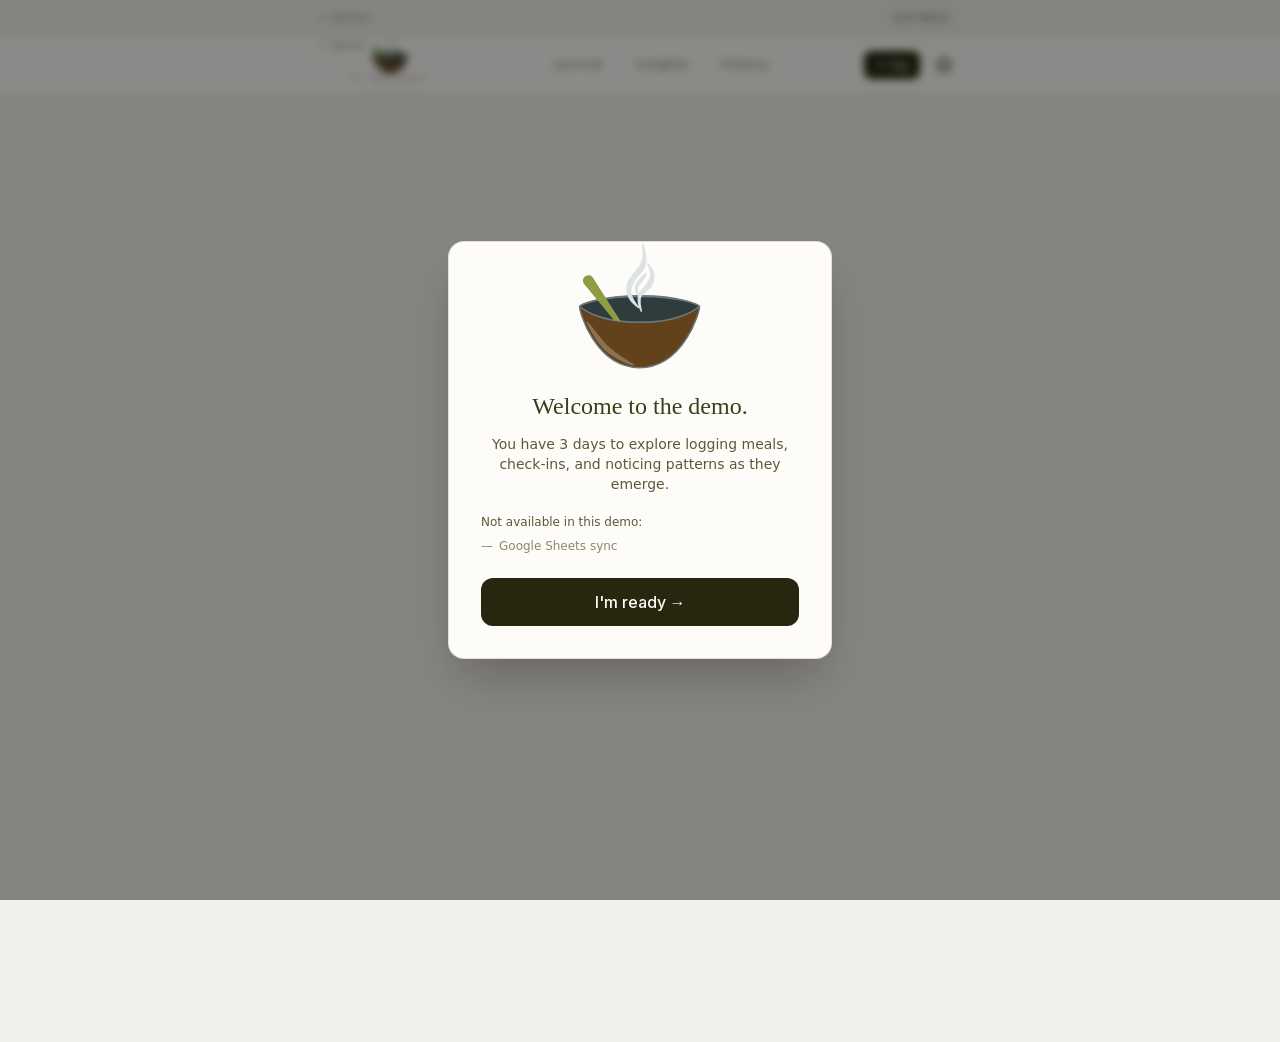
==== commit 6ec26284: "deploy: theselfstudy/at-the-table-src@298dfbe787fdc0d95b0cf8b174b7d7d8e294df41" ====
--- a/404/index.html
+++ b/404/index.html
@@ -1 +1 @@
-<!DOCTYPE html><html lang="en" class="__variable_f367f3"><head><meta charSet="utf-8"/><meta name="viewport" content="width=device-width, initial-scale=1"/><link rel="preload" href="/_next/static/media/e4af272ccee01ff0-s.p.woff2" as="font" crossorigin="" type="font/woff2"/><link rel="stylesheet" href="/_next/static/css/7d11fae31f8bbe63.css" data-precedence="next"/><link rel="preload" as="script" fetchPriority="low" href="/_next/static/chunks/webpack-536a02bfaea3b073.js"/><script src="/_next/static/chunks/fd9d1056-b6f716b34aaf6ca0.js" async=""></script><script src="/_next/static/chunks/117-81877726bcd27724.js" async=""></script><script src="/_next/static/chunks/main-app-d443a8162a0ba440.js" async=""></script><script src="/_next/static/chunks/164f4fb6-d89272916454e223.js" async=""></script><script src="/_next/static/chunks/890-050b3d669cbfbf7b.js" async=""></script><script src="/_next/static/chunks/648-f541ea3954b6f258.js" async=""></script><script src="/_next/static/chunks/758-e54a7cedb0fabda7.js" async=""></script><script src="/_next/static/chunks/396-6f61d3a536bc661b.js" async=""></script><script src="/_next/static/chunks/871-99598a73d79eac1d.js" async=""></script><script src="/_next/static/chunks/848-af183792774a336f.js" async=""></script><script src="/_next/static/chunks/app/layout-dbda021258ddc8fc.js" async=""></script><link rel="preload" href="https://accounts.google.com/gsi/client" as="script"/><meta name="robots" content="noindex"/><title>At the Table</title><meta name="description" content="The mindful food journal. What&#x27;s in the pot?"/><title>404: This page could not be found.</title><meta name="next-size-adjust"/><script src="/_next/static/chunks/polyfills-42372ed130431b0a.js" noModule=""></script></head><body class="__className_f367f3 antialiased"><div class="min-h-screen bg-att-bg flex flex-col"><header class="sticky top-0 z-40 bg-att-surface border-b" style="border-color:var(--att-border)"><div class="max-w-2xl mx-auto px-4 h-16 sm:h-14 flex items-center justify-between relative"><a href="https://demo.truefork.dev" class="absolute top-1 left-4 font-sans text-[10px] text-att-text-lt hover:text-att-ink transition-colors leading-none">← demos</a><a class="shrink-0 flex items-center gap-2.5 ml-4 sm:ml-0" href="/journal/"><div class="sm:hidden flex flex-col items-center" style="width:140px;height:50px"><svg viewBox="60 400 1700 1290" overflow="visible" fill="none" stroke-linecap="round" stroke-linejoin="round" class="cursor-pointer h-8 w-auto text-att-ink/60" aria-label="At the Table" role="img"><defs><clipPath id="utensil-clip-:R2pckq:"><rect x="-200" y="360" width="2200" height="540"></rect><path d="M96.26,833.726c-0.536,-0.54 -0.8,-0.82 -0.8,-0.82c-0,-0 4.106,0.892 5.1,-0.161c19.402,-20.543 241.561,-131.967 814.354,-131.967c588.747,0 783.934,125.081 790.137,131.967c0.096,0.107 0.144,0.161 0.144,0.161c-0,-0 -2.21,0.767 -2.261,0.82c-4.538,4.723 -209.585,216.274 -800.795,216.274c-580.513,0 -791.474,-201.78 -805.879,-216.274Z" fill="black" stroke="none"></path></clipPath></defs><path pathLength="1" vector-effect="non-scaling-stroke" stroke="var(--att-slate)" fill="var(--att-brown)" stroke-width="1.5" d="M1705.12,835.715c13.528,48.303 -206.787,822.994 -804.326,822.994c-599.014,0 -817.926,-774.179 -804.532,-822.256c0.225,-0.807 0.452,-1.613 0.68,-2.418c19.402,-20.475 243.044,-142.443 815.837,-142.443c588.747,-0 786.071,137.02 792.274,143.883c0.022,0.08 0.045,0.16 0.067,0.24Z" style="stroke-dasharray:1;stroke-dashoffset:1;fill-opacity:0"></path><path pathLength="1" vector-effect="non-scaling-stroke" stroke="none" fill="white" d="M189.089,1038.04c25.495,-10.791 188.512,237.441 301.521,341.516c133.213,122.683 343.602,226.96 339.866,241.187c-8.453,32.189 -296.076,-85.974 -422.238,-223.823c-117.599,-128.495 -232.135,-353.384 -219.149,-358.88Z" style="stroke-dasharray:1;stroke-dashoffset:1;fill-opacity:0"></path><path pathLength="1" vector-effect="non-scaling-stroke" stroke="var(--att-slate)" fill="var(--att-slate-dk)" stroke-width="1.5" d="M96.26,833.726c-0.536,-0.54 -0.8,-0.82 -0.8,-0.82c-0,-0 4.106,0.892 5.1,-0.161c19.402,-20.543 241.561,-131.967 814.354,-131.967c588.747,0 783.934,125.081 790.137,131.967c0.096,0.107 0.144,0.161 0.144,0.161c-0,-0 -2.21,0.767 -2.261,0.82c-4.538,4.723 -209.585,216.274 -800.795,216.274c-580.513,0 -791.474,-201.78 -805.879,-216.274Z" style="stroke-dasharray:1;stroke-dashoffset:1;fill-opacity:0"></path><path pathLength="1" vector-effect="non-scaling-stroke" stroke="var(--att-moss)" fill="var(--att-moss)" stroke-width="1.5" clip-path="url(#utensil-clip-:R2pckq:)" d="M781.964,1276.66c-205.954,-250.512 -413.475,-499.733 -619.429,-750.245c-2.677,-3.257 -4.612,-7.096 -6.36,-10.933c-1.702,-3.732 -3.01,-7.664 -3.939,-11.66c-0.914,-3.936 -1.429,-7.982 -1.566,-12.021c-0.137,-4.012 0.119,-8.056 0.747,-12.022c0.629,-3.966 1.635,-7.89 3.006,-11.665c1.379,-3.798 3.119,-7.487 5.206,-10.947c2.118,-3.513 4.577,-6.848 7.349,-9.872c0.012,-0.013 9.437,-8.438 9.445,-8.443c3.643,-2.12 7.096,-4.611 10.932,-6.36c3.733,-1.702 7.664,-3.009 11.66,-3.938c3.936,-0.915 7.982,-1.429 12.021,-1.567c4.013,-0.137 8.056,0.119 12.022,0.748c3.966,0.628 7.891,1.635 11.665,3.005c3.798,1.379 7.487,3.119 10.948,5.206c3.513,2.118 6.847,4.577 9.871,7.349c3.108,2.849 6.162,5.876 8.431,9.429c174.579,273.305 347.447,547.7 522.026,821.005l-4.035,2.931Z" style="stroke-dasharray:1;stroke-dashoffset:1;fill-opacity:0"></path><g transform="translate(-511, -954) scale(1.3635000000000002)"><path pathLength="1" vector-effect="non-scaling-stroke" stroke="var(--att-slate-lt)" fill="var(--att-slate-lt)" stroke-width="1.5" d="M1066.44,700.014c0,-0 6.498,95.026 6.865,95.92c0.368,0.894 -1.656,36.017 -6.865,54.274c-5.655,19.821 -14.254,45.442 -27.067,64.654c-25.06,37.576 -96.778,118.395 -116.796,163.482c-13.683,30.817 -10.418,76.149 -4.929,104.742c4.884,25.445 17.091,49.903 32.933,70.405c17.926,23.199 74.624,68.79 74.624,68.79c1.191,5.368 -65.742,-80.419 -74.624,-127.411c-4.785,-25.312 -3.04,-51.605 4.565,-75.552c9.186,-28.924 27.337,-68.534 50.551,-97.993c26.631,-33.795 58.527,-48.204 78.348,-100.916c14.831,-39.441 10.896,-110.132 5.787,-143.972c-4.273,-28.308 -23.392,-76.423 -23.392,-76.423Z" style="stroke-dasharray:1;stroke-dashoffset:1;fill-opacity:0"></path><path pathLength="1" vector-effect="non-scaling-stroke" stroke="var(--att-slate-lt)" fill="var(--att-slate-lt)" stroke-width="1.5" d="M996.418,1110.58c-8.131,27.662 18.878,86.547 18.878,86.547c0,-0 -5.637,-55.423 2.66,-74.23c12.714,-28.816 59.564,-84.181 72.804,-106.553c4.403,-7.44 3.804,-25.806 3.804,-25.806c-2.136,-2.96 -87.429,83.582 -98.146,120.042Z" style="stroke-dasharray:1;stroke-dashoffset:1;fill-opacity:0"></path><path pathLength="1" vector-effect="non-scaling-stroke" stroke="var(--att-slate-lt)" fill="var(--att-slate-lt)" stroke-width="1.5" d="M1119.11,896.732c-0,-0 19.844,38.605 23.474,59.667c3.912,22.706 7.053,52.037 -0,76.564c-14.59,50.731 -92.269,116.669 -111.631,158.509c-13.387,28.928 -7.327,65.473 -4.541,92.532c2.492,24.202 26.373,74.771 26.373,74.771c-0,-0 -10.991,-47.764 -12.471,-65.546c-2.078,-24.972 -5.688,-67.548 12.471,-88.986c27.216,-32.132 82.698,-67.271 101.767,-105.845c19.069,-38.573 23.771,-92.936 12.648,-125.597c-12.648,-37.141 -48.09,-76.069 -48.09,-76.069Z" style="stroke-dasharray:1;stroke-dashoffset:1;fill-opacity:0"></path></g></svg><svg width="140" height="20" viewBox="0 0 140 20" overflow="visible" class="pointer-events-none -mt-1" aria-hidden="true"><defs><path id="wordmark-arc" d="M 5,2 A 160,160 0 0,0 135,2"></path></defs><text font-size="9.5" letter-spacing="3" style="font-family:var(--font-serif, Georgia, serif);fill:var(--att-ink);fill-opacity:0.6"><textPath href="#wordmark-arc" startOffset="50%" text-anchor="middle">at the table</textPath></text></svg></div><div class="hidden sm:flex flex-col items-center" style="width:140px;height:38px"><svg viewBox="60 400 1700 1290" overflow="visible" fill="none" stroke-linecap="round" stroke-linejoin="round" class="cursor-pointer h-7 w-auto text-att-ink/60" aria-label="At the Table" role="img"><defs><clipPath id="utensil-clip-:R39ckq:"><rect x="-200" y="360" width="2200" height="540"></rect><path d="M96.26,833.726c-0.536,-0.54 -0.8,-0.82 -0.8,-0.82c-0,-0 4.106,0.892 5.1,-0.161c19.402,-20.543 241.561,-131.967 814.354,-131.967c588.747,0 783.934,125.081 790.137,131.967c0.096,0.107 0.144,0.161 0.144,0.161c-0,-0 -2.21,0.767 -2.261,0.82c-4.538,4.723 -209.585,216.274 -800.795,216.274c-580.513,0 -791.474,-201.78 -805.879,-216.274Z" fill="black" stroke="none"></path></clipPath></defs><path pathLength="1" vector-effect="non-scaling-stroke" stroke="var(--att-slate)" fill="var(--att-brown)" stroke-width="1.5" d="M1705.12,835.715c13.528,48.303 -206.787,822.994 -804.326,822.994c-599.014,0 -817.926,-774.179 -804.532,-822.256c0.225,-0.807 0.452,-1.613 0.68,-2.418c19.402,-20.475 243.044,-142.443 815.837,-142.443c588.747,-0 786.071,137.02 792.274,143.883c0.022,0.08 0.045,0.16 0.067,0.24Z" style="stroke-dasharray:1;stroke-dashoffset:1;fill-opacity:0"></path><path pathLength="1" vector-effect="non-scaling-stroke" stroke="none" fill="white" d="M189.089,1038.04c25.495,-10.791 188.512,237.441 301.521,341.516c133.213,122.683 343.602,226.96 339.866,241.187c-8.453,32.189 -296.076,-85.974 -422.238,-223.823c-117.599,-128.495 -232.135,-353.384 -219.149,-358.88Z" style="stroke-dasharray:1;stroke-dashoffset:1;fill-opacity:0"></path><path pathLength="1" vector-effect="non-scaling-stroke" stroke="var(--att-slate)" fill="var(--att-slate-dk)" stroke-width="1.5" d="M96.26,833.726c-0.536,-0.54 -0.8,-0.82 -0.8,-0.82c-0,-0 4.106,0.892 5.1,-0.161c19.402,-20.543 241.561,-131.967 814.354,-131.967c588.747,0 783.934,125.081 790.137,131.967c0.096,0.107 0.144,0.161 0.144,0.161c-0,-0 -2.21,0.767 -2.261,0.82c-4.538,4.723 -209.585,216.274 -800.795,216.274c-580.513,0 -791.474,-201.78 -805.879,-216.274Z" style="stroke-dasharray:1;stroke-dashoffset:1;fill-opacity:0"></path><path pathLength="1" vector-effect="non-scaling-stroke" stroke="var(--att-moss)" fill="var(--att-moss)" stroke-width="1.5" clip-path="url(#utensil-clip-:R39ckq:)" d="M781.964,1276.66c-205.954,-250.512 -413.475,-499.733 -619.429,-750.245c-2.677,-3.257 -4.612,-7.096 -6.36,-10.933c-1.702,-3.732 -3.01,-7.664 -3.939,-11.66c-0.914,-3.936 -1.429,-7.982 -1.566,-12.021c-0.137,-4.012 0.119,-8.056 0.747,-12.022c0.629,-3.966 1.635,-7.89 3.006,-11.665c1.379,-3.798 3.119,-7.487 5.206,-10.947c2.118,-3.513 4.577,-6.848 7.349,-9.872c0.012,-0.013 9.437,-8.438 9.445,-8.443c3.643,-2.12 7.096,-4.611 10.932,-6.36c3.733,-1.702 7.664,-3.009 11.66,-3.938c3.936,-0.915 7.982,-1.429 12.021,-1.567c4.013,-0.137 8.056,0.119 12.022,0.748c3.966,0.628 7.891,1.635 11.665,3.005c3.798,1.379 7.487,3.119 10.948,5.206c3.513,2.118 6.847,4.577 9.871,7.349c3.108,2.849 6.162,5.876 8.431,9.429c174.579,273.305 347.447,547.7 522.026,821.005l-4.035,2.931Z" style="stroke-dasharray:1;stroke-dashoffset:1;fill-opacity:0"></path><g transform="translate(-511, -954) scale(1.3635000000000002)"><path pathLength="1" vector-effect="non-scaling-stroke" stroke="var(--att-slate-lt)" fill="var(--att-slate-lt)" stroke-width="1.5" d="M1066.44,700.014c0,-0 6.498,95.026 6.865,95.92c0.368,0.894 -1.656,36.017 -6.865,54.274c-5.655,19.821 -14.254,45.442 -27.067,64.654c-25.06,37.576 -96.778,118.395 -116.796,163.482c-13.683,30.817 -10.418,76.149 -4.929,104.742c4.884,25.445 17.091,49.903 32.933,70.405c17.926,23.199 74.624,68.79 74.624,68.79c1.191,5.368 -65.742,-80.419 -74.624,-127.411c-4.785,-25.312 -3.04,-51.605 4.565,-75.552c9.186,-28.924 27.337,-68.534 50.551,-97.993c26.631,-33.795 58.527,-48.204 78.348,-100.916c14.831,-39.441 10.896,-110.132 5.787,-143.972c-4.273,-28.308 -23.392,-76.423 -23.392,-76.423Z" style="stroke-dasharray:1;stroke-dashoffset:1;fill-opacity:0"></path><path pathLength="1" vector-effect="non-scaling-stroke" stroke="var(--att-slate-lt)" fill="var(--att-slate-lt)" stroke-width="1.5" d="M996.418,1110.58c-8.131,27.662 18.878,86.547 18.878,86.547c0,-0 -5.637,-55.423 2.66,-74.23c12.714,-28.816 59.564,-84.181 72.804,-106.553c4.403,-7.44 3.804,-25.806 3.804,-25.806c-2.136,-2.96 -87.429,83.582 -98.146,120.042Z" style="stroke-dasharray:1;stroke-dashoffset:1;fill-opacity:0"></path><path pathLength="1" vector-effect="non-scaling-stroke" stroke="var(--att-slate-lt)" fill="var(--att-slate-lt)" stroke-width="1.5" d="M1119.11,896.732c-0,-0 19.844,38.605 23.474,59.667c3.912,22.706 7.053,52.037 -0,76.564c-14.59,50.731 -92.269,116.669 -111.631,158.509c-13.387,28.928 -7.327,65.473 -4.541,92.532c2.492,24.202 26.373,74.771 26.373,74.771c-0,-0 -10.991,-47.764 -12.471,-65.546c-2.078,-24.972 -5.688,-67.548 12.471,-88.986c27.216,-32.132 82.698,-67.271 101.767,-105.845c19.069,-38.573 23.771,-92.936 12.648,-125.597c-12.648,-37.141 -48.09,-76.069 -48.09,-76.069Z" style="stroke-dasharray:1;stroke-dashoffset:1;fill-opacity:0"></path></g></svg><svg width="140" height="14" viewBox="0 0 140 14" overflow="visible" class="pointer-events-none -mt-1" aria-hidden="true"><defs><path id="wordmark-arc-desktop" d="M 5,2 A 210,210 0 0,0 135,2"></path></defs><text font-size="9.5" letter-spacing="3" style="font-family:var(--font-serif, Georgia, serif);fill:var(--att-ink);fill-opacity:0.6"><textPath href="#wordmark-arc-desktop" startOffset="50%" text-anchor="middle">at the table</textPath></text></svg></div></a><nav class="hidden sm:flex"><a class="font-sans text-sm px-4 h-14 inline-flex items-center border-b-2 transition-colors text-att-text-lt hover:text-att-ink border-transparent" href="/journal/">journal</a><a class="font-sans text-sm px-4 h-14 inline-flex items-center border-b-2 transition-colors text-att-text-lt hover:text-att-ink border-transparent" href="/insights/">insights</a><a class="font-sans text-sm px-4 h-14 inline-flex items-center border-b-2 transition-colors text-att-text-lt hover:text-att-ink border-transparent" href="/history/">history</a></nav><div class="flex items-center gap-2"><a class="font-sans text-sm sm:text-xs bg-att-ink text-att-bg px-4 py-2 sm:px-3 sm:py-1.5 rounded-lg hover:bg-att-olive-dk transition-colors" href="/entry/">+ log</a><a class="text-att-text-md hover:text-att-ink transition-colors p-2 sm:p-1.5" aria-label="Settings" href="/settings/"><svg class="w-6 h-6 sm:w-5 sm:h-5" fill="none" stroke="currentColor" stroke-width="1.75" viewBox="0 0 24 24" aria-hidden="true"><path stroke-linecap="round" stroke-linejoin="round" d="M9.594 3.94c.09-.542.56-.94 1.11-.94h2.593c.55 0 1.02.398 1.11.94l.213 1.281c.063.374.313.686.645.87.074.04.147.083.22.127.325.196.72.257 1.075.124l1.217-.456a1.125 1.125 0 0 1 1.37.49l1.296 2.247a1.125 1.125 0 0 1-.26 1.431l-1.003.827c-.293.241-.438.613-.43.992a7.723 7.723 0 0 1 0 .255c-.008.378.137.75.43.991l1.004.827c.424.35.534.955.26 1.43l-1.298 2.247a1.125 1.125 0 0 1-1.369.491l-1.217-.456c-.355-.133-.75-.072-1.076.124a6.47 6.47 0 0 1-.22.128c-.331.183-.581.495-.644.869l-.213 1.281c-.09.543-.56.94-1.11.94h-2.594c-.55 0-1.019-.398-1.11-.94l-.213-1.281c-.062-.374-.312-.686-.644-.87a6.52 6.52 0 0 1-.22-.127c-.325-.196-.72-.257-1.076-.124l-1.217.456a1.125 1.125 0 0 1-1.369-.49l-1.297-2.247a1.125 1.125 0 0 1 .26-1.431l1.004-.827c.292-.24.437-.613.43-.991a6.932 6.932 0 0 1 0-.255c.007-.38-.138-.751-.43-.992l-1.004-.827a1.125 1.125 0 0 1-.26-1.43l1.297-2.247a1.125 1.125 0 0 1 1.37-.491l1.216.456c.356.133.751.072 1.076-.124.072-.044.146-.086.22-.128.332-.183.582-.495.644-.869l.214-1.28Z"></path><path stroke-linecap="round" stroke-linejoin="round" d="M15 12a3 3 0 1 1-6 0 3 3 0 0 1 6 0Z"></path></svg></a></div></div></header><main class="flex-1 max-w-2xl mx-auto w-full px-4 py-6 pb-28 sm:pb-6"><div style="font-family:system-ui,&quot;Segoe UI&quot;,Roboto,Helvetica,Arial,sans-serif,&quot;Apple Color Emoji&quot;,&quot;Segoe UI Emoji&quot;;height:100vh;text-align:center;display:flex;flex-direction:column;align-items:center;justify-content:center"><div><style>body{color:#000;background:#fff;margin:0}.next-error-h1{border-right:1px solid rgba(0,0,0,.3)}@media (prefers-color-scheme:dark){body{color:#fff;background:#000}.next-error-h1{border-right:1px solid rgba(255,255,255,.3)}}</style><h1 class="next-error-h1" style="display:inline-block;margin:0 20px 0 0;padding:0 23px 0 0;font-size:24px;font-weight:500;vertical-align:top;line-height:49px">404</h1><div style="display:inline-block"><h2 style="font-size:14px;font-weight:400;line-height:49px;margin:0">This page could not be found.</h2></div></div></div></main><nav class="sm:hidden fixed bottom-0 left-0 right-0 z-40 bg-att-surface flex justify-evenly px-4 pt-2" style="border-top:0.5px solid var(--att-border);padding-bottom:calc(env(safe-area-inset-bottom) + 8px)"><a class="flex items-center justify-center py-3 px-7 rounded-2xl transition-colors text-att-text-lt" href="/journal/"><span class="font-sans text-sm">journal</span></a><a class="flex items-center justify-center py-3 px-7 rounded-2xl transition-colors text-att-text-lt" href="/insights/"><span class="font-sans text-sm">insights</span></a><a class="flex items-center justify-center py-3 px-7 rounded-2xl transition-colors text-att-text-lt" href="/history/"><span class="font-sans text-sm">history</span></a></nav></div><script src="/_next/static/chunks/webpack-536a02bfaea3b073.js" async=""></script><script>(self.__next_f=self.__next_f||[]).push([0]);self.__next_f.push([2,null])</script><script>self.__next_f.push([1,"1:HL[\"/_next/static/media/e4af272ccee01ff0-s.p.woff2\",\"font\",{\"crossOrigin\":\"\",\"type\":\"font/woff2\"}]\n2:HL[\"/_next/static/css/7d11fae31f8bbe63.css\",\"style\"]\n"])</script><script>self.__next_f.push([1,"3:I[2846,[],\"\"]\n5:I[4707,[],\"\"]\n6:I[6423,[],\"\"]\n7:I[3621,[\"505\",\"static/chunks/164f4fb6-d89272916454e223.js\",\"890\",\"static/chunks/890-050b3d669cbfbf7b.js\",\"648\",\"static/chunks/648-f541ea3954b6f258.js\",\"758\",\"static/chunks/758-e54a7cedb0fabda7.js\",\"396\",\"static/chunks/396-6f61d3a536bc661b.js\",\"871\",\"static/chunks/871-99598a73d79eac1d.js\",\"848\",\"static/chunks/848-af183792774a336f.js\",\"185\",\"static/chunks/app/layout-dbda021258ddc8fc.js\"],\"default\",1]\nd:I[1060,[],\"\"]\n8:{\"fontFamily\":\"system-ui,\\\"Segoe UI\\\",Roboto,Helvetica,Arial,sans-serif,\\\"Apple Color Emoji\\\",\\\"Segoe UI Emoji\\\"\",\"height\":\"100vh\",\"textAlign\":\"center\",\"display\":\"flex\",\"flexDirection\":\"column\",\"alignItems\":\"center\",\"justifyContent\":\"center\"}\n9:{\"display\":\"inline-block\",\"margin\":\"0 20px 0 0\",\"padding\":\"0 23px 0 0\",\"fontSize\":24,\"fontWeight\":500,\"verticalAlign\":\"top\",\"lineHeight\":\"49px\"}\na:{\"display\":\"inline-block\"}\nb:{\"fontSize\":14,\"fontWeight\":400,\"lineHeight\":\"49px\",\"margin\":0}\ne:[]\n"])</script><script>self.__next_f.push([1,"0:[\"$\",\"$L3\",null,{\"buildId\":\"xTskQEUarYVzcVsOv7CX1\",\"assetPrefix\":\"\",\"urlParts\":[\"\",\"_not-found\",\"\"],\"initialTree\":[\"\",{\"children\":[\"/_not-found\",{\"children\":[\"__PAGE__\",{}]}]},\"$undefined\",\"$undefined\",true],\"initialSeedData\":[\"\",{\"children\":[\"/_not-found\",{\"children\":[\"__PAGE__\",{},[[\"$L4\",[[\"$\",\"title\",null,{\"children\":\"404: This page could not be found.\"}],[\"$\",\"div\",null,{\"style\":{\"fontFamily\":\"system-ui,\\\"Segoe UI\\\",Roboto,Helvetica,Arial,sans-serif,\\\"Apple Color Emoji\\\",\\\"Segoe UI Emoji\\\"\",\"height\":\"100vh\",\"textAlign\":\"center\",\"display\":\"flex\",\"flexDirection\":\"column\",\"alignItems\":\"center\",\"justifyContent\":\"center\"},\"children\":[\"$\",\"div\",null,{\"children\":[[\"$\",\"style\",null,{\"dangerouslySetInnerHTML\":{\"__html\":\"body{color:#000;background:#fff;margin:0}.next-error-h1{border-right:1px solid rgba(0,0,0,.3)}@media (prefers-color-scheme:dark){body{color:#fff;background:#000}.next-error-h1{border-right:1px solid rgba(255,255,255,.3)}}\"}}],[\"$\",\"h1\",null,{\"className\":\"next-error-h1\",\"style\":{\"display\":\"inline-block\",\"margin\":\"0 20px 0 0\",\"padding\":\"0 23px 0 0\",\"fontSize\":24,\"fontWeight\":500,\"verticalAlign\":\"top\",\"lineHeight\":\"49px\"},\"children\":\"404\"}],[\"$\",\"div\",null,{\"style\":{\"display\":\"inline-block\"},\"children\":[\"$\",\"h2\",null,{\"style\":{\"fontSize\":14,\"fontWeight\":400,\"lineHeight\":\"49px\",\"margin\":0},\"children\":\"This page could not be found.\"}]}]]}]}]],null],null],null]},[null,[\"$\",\"$L5\",null,{\"parallelRouterKey\":\"children\",\"segmentPath\":[\"children\",\"/_not-found\",\"children\"],\"error\":\"$undefined\",\"errorStyles\":\"$undefined\",\"errorScripts\":\"$undefined\",\"template\":[\"$\",\"$L6\",null,{}],\"templateStyles\":\"$undefined\",\"templateScripts\":\"$undefined\",\"notFound\":\"$undefined\",\"notFoundStyles\":\"$undefined\"}]],null]},[[[[\"$\",\"link\",\"0\",{\"rel\":\"stylesheet\",\"href\":\"/_next/static/css/7d11fae31f8bbe63.css\",\"precedence\":\"next\",\"crossOrigin\":\"$undefined\"}]],[\"$\",\"$L7\",null,{\"children\":[\"$\",\"$L5\",null,{\"parallelRouterKey\":\"children\",\"segmentPath\":[\"children\"],\"error\":\"$undefined\",\"errorStyles\":\"$undefined\",\"errorScripts\":\"$undefined\",\"template\":[\"$\",\"$L6\",null,{}],\"templateStyles\":\"$undefined\",\"templateScripts\":\"$undefined\",\"notFound\":[[\"$\",\"title\",null,{\"children\":\"404: This page could not be found.\"}],[\"$\",\"div\",null,{\"style\":\"$8\",\"children\":[\"$\",\"div\",null,{\"children\":[[\"$\",\"style\",null,{\"dangerouslySetInnerHTML\":{\"__html\":\"body{color:#000;background:#fff;margin:0}.next-error-h1{border-right:1px solid rgba(0,0,0,.3)}@media (prefers-color-scheme:dark){body{color:#fff;background:#000}.next-error-h1{border-right:1px solid rgba(255,255,255,.3)}}\"}}],[\"$\",\"h1\",null,{\"className\":\"next-error-h1\",\"style\":\"$9\",\"children\":\"404\"}],[\"$\",\"div\",null,{\"style\":\"$a\",\"children\":[\"$\",\"h2\",null,{\"style\":\"$b\",\"children\":\"This page could not be found.\"}]}]]}]}]],\"notFoundStyles\":[]}],\"params\":{}}]],null],null],\"couldBeIntercepted\":false,\"initialHead\":[[\"$\",\"meta\",null,{\"name\":\"robots\",\"content\":\"noindex\"}],\"$Lc\"],\"globalErrorComponent\":\"$d\",\"missingSlots\":\"$We\"}]\n"])</script><script>self.__next_f.push([1,"c:[[\"$\",\"meta\",\"0\",{\"name\":\"viewport\",\"content\":\"width=device-width, initial-scale=1\"}],[\"$\",\"meta\",\"1\",{\"charSet\":\"utf-8\"}],[\"$\",\"meta\",\"2\",{\"name\":\"next-size-adjust\"}]]\n4:null\n"])</script></body></html>+<!DOCTYPE html><html lang="en" class="__variable_f367f3"><head><meta charSet="utf-8"/><meta name="viewport" content="width=device-width, initial-scale=1"/><link rel="preload" href="/_next/static/media/e4af272ccee01ff0-s.p.woff2" as="font" crossorigin="" type="font/woff2"/><link rel="stylesheet" href="/_next/static/css/a4815673a71d85d6.css" data-precedence="next"/><link rel="preload" as="script" fetchPriority="low" href="/_next/static/chunks/webpack-536a02bfaea3b073.js"/><script src="/_next/static/chunks/fd9d1056-b6f716b34aaf6ca0.js" async=""></script><script src="/_next/static/chunks/117-81877726bcd27724.js" async=""></script><script src="/_next/static/chunks/main-app-d443a8162a0ba440.js" async=""></script><script src="/_next/static/chunks/164f4fb6-d89272916454e223.js" async=""></script><script src="/_next/static/chunks/890-050b3d669cbfbf7b.js" async=""></script><script src="/_next/static/chunks/648-f541ea3954b6f258.js" async=""></script><script src="/_next/static/chunks/758-e54a7cedb0fabda7.js" async=""></script><script src="/_next/static/chunks/396-6f61d3a536bc661b.js" async=""></script><script src="/_next/static/chunks/871-99598a73d79eac1d.js" async=""></script><script src="/_next/static/chunks/848-af183792774a336f.js" async=""></script><script src="/_next/static/chunks/app/layout-0b93af4ec5d57ba1.js" async=""></script><link rel="preload" href="https://accounts.google.com/gsi/client" as="script"/><meta name="robots" content="noindex"/><title>At the Table</title><meta name="description" content="The mindful food journal. What&#x27;s in the pot?"/><title>404: This page could not be found.</title><meta name="next-size-adjust"/><script src="/_next/static/chunks/polyfills-42372ed130431b0a.js" noModule=""></script></head><body class="__className_f367f3 antialiased"><div class="min-h-screen bg-att-bg flex flex-col"><div class="bg-att-bg border-b" style="border-color:var(--att-border)"><div class="max-w-2xl mx-auto px-4 h-9 flex items-center justify-between"><a href="https://demo.truefork.dev" class="font-sans text-[11px] text-att-text-lt hover:text-att-ink transition-colors">← demos</a><button class="font-sans text-[11px] rounded-full px-2.5 py-0.5 text-att-text-md hover:text-att-ink transition-colors" style="border:1px solid var(--att-border)">end demo</button></div></div><header class="sticky top-0 z-40 bg-att-surface border-b" style="border-color:var(--att-border)"><div class="max-w-2xl mx-auto px-4 h-16 sm:h-14 flex items-center justify-between relative"><a href="https://demo.truefork.dev" class="absolute top-1 left-4 font-sans text-[10px] text-att-text-lt hover:text-att-ink transition-colors leading-none">← demos</a><a class="shrink-0 flex items-center gap-2.5 ml-4 sm:ml-0" href="/journal/"><div class="sm:hidden flex flex-col items-center" style="width:140px;height:50px"><svg viewBox="60 400 1700 1290" overflow="visible" fill="none" stroke-linecap="round" stroke-linejoin="round" class="cursor-pointer h-8 w-auto text-att-ink/60" aria-label="At the Table" role="img"><defs><clipPath id="utensil-clip-:R5ickq:"><rect x="-200" y="360" width="2200" height="540"></rect><path d="M96.26,833.726c-0.536,-0.54 -0.8,-0.82 -0.8,-0.82c-0,-0 4.106,0.892 5.1,-0.161c19.402,-20.543 241.561,-131.967 814.354,-131.967c588.747,0 783.934,125.081 790.137,131.967c0.096,0.107 0.144,0.161 0.144,0.161c-0,-0 -2.21,0.767 -2.261,0.82c-4.538,4.723 -209.585,216.274 -800.795,216.274c-580.513,0 -791.474,-201.78 -805.879,-216.274Z" fill="black" stroke="none"></path></clipPath></defs><path pathLength="1" vector-effect="non-scaling-stroke" stroke="var(--att-slate)" fill="var(--att-brown)" stroke-width="1.5" d="M1705.12,835.715c13.528,48.303 -206.787,822.994 -804.326,822.994c-599.014,0 -817.926,-774.179 -804.532,-822.256c0.225,-0.807 0.452,-1.613 0.68,-2.418c19.402,-20.475 243.044,-142.443 815.837,-142.443c588.747,-0 786.071,137.02 792.274,143.883c0.022,0.08 0.045,0.16 0.067,0.24Z" style="stroke-dasharray:1;stroke-dashoffset:1;fill-opacity:0"></path><path pathLength="1" vector-effect="non-scaling-stroke" stroke="none" fill="white" d="M189.089,1038.04c25.495,-10.791 188.512,237.441 301.521,341.516c133.213,122.683 343.602,226.96 339.866,241.187c-8.453,32.189 -296.076,-85.974 -422.238,-223.823c-117.599,-128.495 -232.135,-353.384 -219.149,-358.88Z" style="stroke-dasharray:1;stroke-dashoffset:1;fill-opacity:0"></path><path pathLength="1" vector-effect="non-scaling-stroke" stroke="var(--att-slate)" fill="var(--att-slate-dk)" stroke-width="1.5" d="M96.26,833.726c-0.536,-0.54 -0.8,-0.82 -0.8,-0.82c-0,-0 4.106,0.892 5.1,-0.161c19.402,-20.543 241.561,-131.967 814.354,-131.967c588.747,0 783.934,125.081 790.137,131.967c0.096,0.107 0.144,0.161 0.144,0.161c-0,-0 -2.21,0.767 -2.261,0.82c-4.538,4.723 -209.585,216.274 -800.795,216.274c-580.513,0 -791.474,-201.78 -805.879,-216.274Z" style="stroke-dasharray:1;stroke-dashoffset:1;fill-opacity:0"></path><path pathLength="1" vector-effect="non-scaling-stroke" stroke="var(--att-moss)" fill="var(--att-moss)" stroke-width="1.5" clip-path="url(#utensil-clip-:R5ickq:)" d="M781.964,1276.66c-205.954,-250.512 -413.475,-499.733 -619.429,-750.245c-2.677,-3.257 -4.612,-7.096 -6.36,-10.933c-1.702,-3.732 -3.01,-7.664 -3.939,-11.66c-0.914,-3.936 -1.429,-7.982 -1.566,-12.021c-0.137,-4.012 0.119,-8.056 0.747,-12.022c0.629,-3.966 1.635,-7.89 3.006,-11.665c1.379,-3.798 3.119,-7.487 5.206,-10.947c2.118,-3.513 4.577,-6.848 7.349,-9.872c0.012,-0.013 9.437,-8.438 9.445,-8.443c3.643,-2.12 7.096,-4.611 10.932,-6.36c3.733,-1.702 7.664,-3.009 11.66,-3.938c3.936,-0.915 7.982,-1.429 12.021,-1.567c4.013,-0.137 8.056,0.119 12.022,0.748c3.966,0.628 7.891,1.635 11.665,3.005c3.798,1.379 7.487,3.119 10.948,5.206c3.513,2.118 6.847,4.577 9.871,7.349c3.108,2.849 6.162,5.876 8.431,9.429c174.579,273.305 347.447,547.7 522.026,821.005l-4.035,2.931Z" style="stroke-dasharray:1;stroke-dashoffset:1;fill-opacity:0"></path><g transform="translate(-511, -954) scale(1.3635000000000002)"><path pathLength="1" vector-effect="non-scaling-stroke" stroke="var(--att-slate-lt)" fill="var(--att-slate-lt)" stroke-width="1.5" d="M1066.44,700.014c0,-0 6.498,95.026 6.865,95.92c0.368,0.894 -1.656,36.017 -6.865,54.274c-5.655,19.821 -14.254,45.442 -27.067,64.654c-25.06,37.576 -96.778,118.395 -116.796,163.482c-13.683,30.817 -10.418,76.149 -4.929,104.742c4.884,25.445 17.091,49.903 32.933,70.405c17.926,23.199 74.624,68.79 74.624,68.79c1.191,5.368 -65.742,-80.419 -74.624,-127.411c-4.785,-25.312 -3.04,-51.605 4.565,-75.552c9.186,-28.924 27.337,-68.534 50.551,-97.993c26.631,-33.795 58.527,-48.204 78.348,-100.916c14.831,-39.441 10.896,-110.132 5.787,-143.972c-4.273,-28.308 -23.392,-76.423 -23.392,-76.423Z" style="stroke-dasharray:1;stroke-dashoffset:1;fill-opacity:0"></path><path pathLength="1" vector-effect="non-scaling-stroke" stroke="var(--att-slate-lt)" fill="var(--att-slate-lt)" stroke-width="1.5" d="M996.418,1110.58c-8.131,27.662 18.878,86.547 18.878,86.547c0,-0 -5.637,-55.423 2.66,-74.23c12.714,-28.816 59.564,-84.181 72.804,-106.553c4.403,-7.44 3.804,-25.806 3.804,-25.806c-2.136,-2.96 -87.429,83.582 -98.146,120.042Z" style="stroke-dasharray:1;stroke-dashoffset:1;fill-opacity:0"></path><path pathLength="1" vector-effect="non-scaling-stroke" stroke="var(--att-slate-lt)" fill="var(--att-slate-lt)" stroke-width="1.5" d="M1119.11,896.732c-0,-0 19.844,38.605 23.474,59.667c3.912,22.706 7.053,52.037 -0,76.564c-14.59,50.731 -92.269,116.669 -111.631,158.509c-13.387,28.928 -7.327,65.473 -4.541,92.532c2.492,24.202 26.373,74.771 26.373,74.771c-0,-0 -10.991,-47.764 -12.471,-65.546c-2.078,-24.972 -5.688,-67.548 12.471,-88.986c27.216,-32.132 82.698,-67.271 101.767,-105.845c19.069,-38.573 23.771,-92.936 12.648,-125.597c-12.648,-37.141 -48.09,-76.069 -48.09,-76.069Z" style="stroke-dasharray:1;stroke-dashoffset:1;fill-opacity:0"></path></g></svg><svg width="140" height="20" viewBox="0 0 140 20" overflow="visible" class="pointer-events-none -mt-1" aria-hidden="true"><defs><path id="wordmark-arc" d="M 5,2 A 160,160 0 0,0 135,2"></path></defs><text font-size="9.5" letter-spacing="3" style="font-family:var(--font-serif, Georgia, serif);fill:var(--att-ink);fill-opacity:0.6"><textPath href="#wordmark-arc" startOffset="50%" text-anchor="middle">at the table</textPath></text></svg></div><div class="hidden sm:flex flex-col items-center" style="width:140px;height:38px"><svg viewBox="60 400 1700 1290" overflow="visible" fill="none" stroke-linecap="round" stroke-linejoin="round" class="cursor-pointer h-7 w-auto text-att-ink/60" aria-label="At the Table" role="img"><defs><clipPath id="utensil-clip-:R6ickq:"><rect x="-200" y="360" width="2200" height="540"></rect><path d="M96.26,833.726c-0.536,-0.54 -0.8,-0.82 -0.8,-0.82c-0,-0 4.106,0.892 5.1,-0.161c19.402,-20.543 241.561,-131.967 814.354,-131.967c588.747,0 783.934,125.081 790.137,131.967c0.096,0.107 0.144,0.161 0.144,0.161c-0,-0 -2.21,0.767 -2.261,0.82c-4.538,4.723 -209.585,216.274 -800.795,216.274c-580.513,0 -791.474,-201.78 -805.879,-216.274Z" fill="black" stroke="none"></path></clipPath></defs><path pathLength="1" vector-effect="non-scaling-stroke" stroke="var(--att-slate)" fill="var(--att-brown)" stroke-width="1.5" d="M1705.12,835.715c13.528,48.303 -206.787,822.994 -804.326,822.994c-599.014,0 -817.926,-774.179 -804.532,-822.256c0.225,-0.807 0.452,-1.613 0.68,-2.418c19.402,-20.475 243.044,-142.443 815.837,-142.443c588.747,-0 786.071,137.02 792.274,143.883c0.022,0.08 0.045,0.16 0.067,0.24Z" style="stroke-dasharray:1;stroke-dashoffset:1;fill-opacity:0"></path><path pathLength="1" vector-effect="non-scaling-stroke" stroke="none" fill="white" d="M189.089,1038.04c25.495,-10.791 188.512,237.441 301.521,341.516c133.213,122.683 343.602,226.96 339.866,241.187c-8.453,32.189 -296.076,-85.974 -422.238,-223.823c-117.599,-128.495 -232.135,-353.384 -219.149,-358.88Z" style="stroke-dasharray:1;stroke-dashoffset:1;fill-opacity:0"></path><path pathLength="1" vector-effect="non-scaling-stroke" stroke="var(--att-slate)" fill="var(--att-slate-dk)" stroke-width="1.5" d="M96.26,833.726c-0.536,-0.54 -0.8,-0.82 -0.8,-0.82c-0,-0 4.106,0.892 5.1,-0.161c19.402,-20.543 241.561,-131.967 814.354,-131.967c588.747,0 783.934,125.081 790.137,131.967c0.096,0.107 0.144,0.161 0.144,0.161c-0,-0 -2.21,0.767 -2.261,0.82c-4.538,4.723 -209.585,216.274 -800.795,216.274c-580.513,0 -791.474,-201.78 -805.879,-216.274Z" style="stroke-dasharray:1;stroke-dashoffset:1;fill-opacity:0"></path><path pathLength="1" vector-effect="non-scaling-stroke" stroke="var(--att-moss)" fill="var(--att-moss)" stroke-width="1.5" clip-path="url(#utensil-clip-:R6ickq:)" d="M781.964,1276.66c-205.954,-250.512 -413.475,-499.733 -619.429,-750.245c-2.677,-3.257 -4.612,-7.096 -6.36,-10.933c-1.702,-3.732 -3.01,-7.664 -3.939,-11.66c-0.914,-3.936 -1.429,-7.982 -1.566,-12.021c-0.137,-4.012 0.119,-8.056 0.747,-12.022c0.629,-3.966 1.635,-7.89 3.006,-11.665c1.379,-3.798 3.119,-7.487 5.206,-10.947c2.118,-3.513 4.577,-6.848 7.349,-9.872c0.012,-0.013 9.437,-8.438 9.445,-8.443c3.643,-2.12 7.096,-4.611 10.932,-6.36c3.733,-1.702 7.664,-3.009 11.66,-3.938c3.936,-0.915 7.982,-1.429 12.021,-1.567c4.013,-0.137 8.056,0.119 12.022,0.748c3.966,0.628 7.891,1.635 11.665,3.005c3.798,1.379 7.487,3.119 10.948,5.206c3.513,2.118 6.847,4.577 9.871,7.349c3.108,2.849 6.162,5.876 8.431,9.429c174.579,273.305 347.447,547.7 522.026,821.005l-4.035,2.931Z" style="stroke-dasharray:1;stroke-dashoffset:1;fill-opacity:0"></path><g transform="translate(-511, -954) scale(1.3635000000000002)"><path pathLength="1" vector-effect="non-scaling-stroke" stroke="var(--att-slate-lt)" fill="var(--att-slate-lt)" stroke-width="1.5" d="M1066.44,700.014c0,-0 6.498,95.026 6.865,95.92c0.368,0.894 -1.656,36.017 -6.865,54.274c-5.655,19.821 -14.254,45.442 -27.067,64.654c-25.06,37.576 -96.778,118.395 -116.796,163.482c-13.683,30.817 -10.418,76.149 -4.929,104.742c4.884,25.445 17.091,49.903 32.933,70.405c17.926,23.199 74.624,68.79 74.624,68.79c1.191,5.368 -65.742,-80.419 -74.624,-127.411c-4.785,-25.312 -3.04,-51.605 4.565,-75.552c9.186,-28.924 27.337,-68.534 50.551,-97.993c26.631,-33.795 58.527,-48.204 78.348,-100.916c14.831,-39.441 10.896,-110.132 5.787,-143.972c-4.273,-28.308 -23.392,-76.423 -23.392,-76.423Z" style="stroke-dasharray:1;stroke-dashoffset:1;fill-opacity:0"></path><path pathLength="1" vector-effect="non-scaling-stroke" stroke="var(--att-slate-lt)" fill="var(--att-slate-lt)" stroke-width="1.5" d="M996.418,1110.58c-8.131,27.662 18.878,86.547 18.878,86.547c0,-0 -5.637,-55.423 2.66,-74.23c12.714,-28.816 59.564,-84.181 72.804,-106.553c4.403,-7.44 3.804,-25.806 3.804,-25.806c-2.136,-2.96 -87.429,83.582 -98.146,120.042Z" style="stroke-dasharray:1;stroke-dashoffset:1;fill-opacity:0"></path><path pathLength="1" vector-effect="non-scaling-stroke" stroke="var(--att-slate-lt)" fill="var(--att-slate-lt)" stroke-width="1.5" d="M1119.11,896.732c-0,-0 19.844,38.605 23.474,59.667c3.912,22.706 7.053,52.037 -0,76.564c-14.59,50.731 -92.269,116.669 -111.631,158.509c-13.387,28.928 -7.327,65.473 -4.541,92.532c2.492,24.202 26.373,74.771 26.373,74.771c-0,-0 -10.991,-47.764 -12.471,-65.546c-2.078,-24.972 -5.688,-67.548 12.471,-88.986c27.216,-32.132 82.698,-67.271 101.767,-105.845c19.069,-38.573 23.771,-92.936 12.648,-125.597c-12.648,-37.141 -48.09,-76.069 -48.09,-76.069Z" style="stroke-dasharray:1;stroke-dashoffset:1;fill-opacity:0"></path></g></svg><svg width="140" height="14" viewBox="0 0 140 14" overflow="visible" class="pointer-events-none -mt-1" aria-hidden="true"><defs><path id="wordmark-arc-desktop" d="M 5,2 A 210,210 0 0,0 135,2"></path></defs><text font-size="9.5" letter-spacing="3" style="font-family:var(--font-serif, Georgia, serif);fill:var(--att-ink);fill-opacity:0.6"><textPath href="#wordmark-arc-desktop" startOffset="50%" text-anchor="middle">at the table</textPath></text></svg></div></a><nav class="hidden sm:flex"><a class="font-sans text-sm px-4 h-14 inline-flex items-center border-b-2 transition-colors text-att-text-lt hover:text-att-ink border-transparent" href="/journal/">journal</a><a class="font-sans text-sm px-4 h-14 inline-flex items-center border-b-2 transition-colors text-att-text-lt hover:text-att-ink border-transparent" href="/insights/">insights</a><a class="font-sans text-sm px-4 h-14 inline-flex items-center border-b-2 transition-colors text-att-text-lt hover:text-att-ink border-transparent" href="/history/">history</a></nav><div class="flex items-center gap-2"><a class="font-sans text-sm sm:text-xs bg-att-ink text-att-bg px-4 py-2 sm:px-3 sm:py-1.5 rounded-lg hover:bg-att-olive-dk transition-colors" href="/entry/">+ log</a><a class="text-att-text-md hover:text-att-ink transition-colors p-2 sm:p-1.5" aria-label="Settings" href="/settings/"><svg class="w-6 h-6 sm:w-5 sm:h-5" fill="none" stroke="currentColor" stroke-width="1.75" viewBox="0 0 24 24" aria-hidden="true"><path stroke-linecap="round" stroke-linejoin="round" d="M9.594 3.94c.09-.542.56-.94 1.11-.94h2.593c.55 0 1.02.398 1.11.94l.213 1.281c.063.374.313.686.645.87.074.04.147.083.22.127.325.196.72.257 1.075.124l1.217-.456a1.125 1.125 0 0 1 1.37.49l1.296 2.247a1.125 1.125 0 0 1-.26 1.431l-1.003.827c-.293.241-.438.613-.43.992a7.723 7.723 0 0 1 0 .255c-.008.378.137.75.43.991l1.004.827c.424.35.534.955.26 1.43l-1.298 2.247a1.125 1.125 0 0 1-1.369.491l-1.217-.456c-.355-.133-.75-.072-1.076.124a6.47 6.47 0 0 1-.22.128c-.331.183-.581.495-.644.869l-.213 1.281c-.09.543-.56.94-1.11.94h-2.594c-.55 0-1.019-.398-1.11-.94l-.213-1.281c-.062-.374-.312-.686-.644-.87a6.52 6.52 0 0 1-.22-.127c-.325-.196-.72-.257-1.076-.124l-1.217.456a1.125 1.125 0 0 1-1.369-.49l-1.297-2.247a1.125 1.125 0 0 1 .26-1.431l1.004-.827c.292-.24.437-.613.43-.991a6.932 6.932 0 0 1 0-.255c.007-.38-.138-.751-.43-.992l-1.004-.827a1.125 1.125 0 0 1-.26-1.43l1.297-2.247a1.125 1.125 0 0 1 1.37-.491l1.216.456c.356.133.751.072 1.076-.124.072-.044.146-.086.22-.128.332-.183.582-.495.644-.869l.214-1.28Z"></path><path stroke-linecap="round" stroke-linejoin="round" d="M15 12a3 3 0 1 1-6 0 3 3 0 0 1 6 0Z"></path></svg></a></div></div></header><main class="flex-1 max-w-2xl mx-auto w-full px-4 py-6 pb-28 sm:pb-6"><div style="font-family:system-ui,&quot;Segoe UI&quot;,Roboto,Helvetica,Arial,sans-serif,&quot;Apple Color Emoji&quot;,&quot;Segoe UI Emoji&quot;;height:100vh;text-align:center;display:flex;flex-direction:column;align-items:center;justify-content:center"><div><style>body{color:#000;background:#fff;margin:0}.next-error-h1{border-right:1px solid rgba(0,0,0,.3)}@media (prefers-color-scheme:dark){body{color:#fff;background:#000}.next-error-h1{border-right:1px solid rgba(255,255,255,.3)}}</style><h1 class="next-error-h1" style="display:inline-block;margin:0 20px 0 0;padding:0 23px 0 0;font-size:24px;font-weight:500;vertical-align:top;line-height:49px">404</h1><div style="display:inline-block"><h2 style="font-size:14px;font-weight:400;line-height:49px;margin:0">This page could not be found.</h2></div></div></div></main><nav class="sm:hidden fixed bottom-0 left-0 right-0 z-40 bg-att-surface flex justify-evenly px-4 pt-2" style="border-top:0.5px solid var(--att-border);padding-bottom:calc(env(safe-area-inset-bottom) + 8px)"><a class="flex items-center justify-center py-3 px-7 rounded-2xl transition-colors text-att-text-lt" href="/journal/"><span class="font-sans text-sm">journal</span></a><a class="flex items-center justify-center py-3 px-7 rounded-2xl transition-colors text-att-text-lt" href="/insights/"><span class="font-sans text-sm">insights</span></a><a class="flex items-center justify-center py-3 px-7 rounded-2xl transition-colors text-att-text-lt" href="/history/"><span class="font-sans text-sm">history</span></a></nav></div><script src="/_next/static/chunks/webpack-536a02bfaea3b073.js" async=""></script><script>(self.__next_f=self.__next_f||[]).push([0]);self.__next_f.push([2,null])</script><script>self.__next_f.push([1,"1:HL[\"/_next/static/media/e4af272ccee01ff0-s.p.woff2\",\"font\",{\"crossOrigin\":\"\",\"type\":\"font/woff2\"}]\n2:HL[\"/_next/static/css/a4815673a71d85d6.css\",\"style\"]\n"])</script><script>self.__next_f.push([1,"3:I[2846,[],\"\"]\n5:I[4707,[],\"\"]\n6:I[6423,[],\"\"]\n7:I[2221,[\"505\",\"static/chunks/164f4fb6-d89272916454e223.js\",\"890\",\"static/chunks/890-050b3d669cbfbf7b.js\",\"648\",\"static/chunks/648-f541ea3954b6f258.js\",\"758\",\"static/chunks/758-e54a7cedb0fabda7.js\",\"396\",\"static/chunks/396-6f61d3a536bc661b.js\",\"871\",\"static/chunks/871-99598a73d79eac1d.js\",\"848\",\"static/chunks/848-af183792774a336f.js\",\"185\",\"static/chunks/app/layout-0b93af4ec5d57ba1.js\"],\"default\",1]\nd:I[1060,[],\"\"]\n8:{\"fontFamily\":\"system-ui,\\\"Segoe UI\\\",Roboto,Helvetica,Arial,sans-serif,\\\"Apple Color Emoji\\\",\\\"Segoe UI Emoji\\\"\",\"height\":\"100vh\",\"textAlign\":\"center\",\"display\":\"flex\",\"flexDirection\":\"column\",\"alignItems\":\"center\",\"justifyContent\":\"center\"}\n9:{\"display\":\"inline-block\",\"margin\":\"0 20px 0 0\",\"padding\":\"0 23px 0 0\",\"fontSize\":24,\"fontWeight\":500,\"verticalAlign\":\"top\",\"lineHeight\":\"49px\"}\na:{\"display\":\"inline-block\"}\nb:{\"fontSize\":14,\"fontWeight\":400,\"lineHeight\":\"49px\",\"margin\":0}\ne:[]\n"])</script><script>self.__next_f.push([1,"0:[\"$\",\"$L3\",null,{\"buildId\":\"iApXKBohEjIs7EWqts7vX\",\"assetPrefix\":\"\",\"urlParts\":[\"\",\"_not-found\",\"\"],\"initialTree\":[\"\",{\"children\":[\"/_not-found\",{\"children\":[\"__PAGE__\",{}]}]},\"$undefined\",\"$undefined\",true],\"initialSeedData\":[\"\",{\"children\":[\"/_not-found\",{\"children\":[\"__PAGE__\",{},[[\"$L4\",[[\"$\",\"title\",null,{\"children\":\"404: This page could not be found.\"}],[\"$\",\"div\",null,{\"style\":{\"fontFamily\":\"system-ui,\\\"Segoe UI\\\",Roboto,Helvetica,Arial,sans-serif,\\\"Apple Color Emoji\\\",\\\"Segoe UI Emoji\\\"\",\"height\":\"100vh\",\"textAlign\":\"center\",\"display\":\"flex\",\"flexDirection\":\"column\",\"alignItems\":\"center\",\"justifyContent\":\"center\"},\"children\":[\"$\",\"div\",null,{\"children\":[[\"$\",\"style\",null,{\"dangerouslySetInnerHTML\":{\"__html\":\"body{color:#000;background:#fff;margin:0}.next-error-h1{border-right:1px solid rgba(0,0,0,.3)}@media (prefers-color-scheme:dark){body{color:#fff;background:#000}.next-error-h1{border-right:1px solid rgba(255,255,255,.3)}}\"}}],[\"$\",\"h1\",null,{\"className\":\"next-error-h1\",\"style\":{\"display\":\"inline-block\",\"margin\":\"0 20px 0 0\",\"padding\":\"0 23px 0 0\",\"fontSize\":24,\"fontWeight\":500,\"verticalAlign\":\"top\",\"lineHeight\":\"49px\"},\"children\":\"404\"}],[\"$\",\"div\",null,{\"style\":{\"display\":\"inline-block\"},\"children\":[\"$\",\"h2\",null,{\"style\":{\"fontSize\":14,\"fontWeight\":400,\"lineHeight\":\"49px\",\"margin\":0},\"children\":\"This page could not be found.\"}]}]]}]}]],null],null],null]},[null,[\"$\",\"$L5\",null,{\"parallelRouterKey\":\"children\",\"segmentPath\":[\"children\",\"/_not-found\",\"children\"],\"error\":\"$undefined\",\"errorStyles\":\"$undefined\",\"errorScripts\":\"$undefined\",\"template\":[\"$\",\"$L6\",null,{}],\"templateStyles\":\"$undefined\",\"templateScripts\":\"$undefined\",\"notFound\":\"$undefined\",\"notFoundStyles\":\"$undefined\"}]],null]},[[[[\"$\",\"link\",\"0\",{\"rel\":\"stylesheet\",\"href\":\"/_next/static/css/a4815673a71d85d6.css\",\"precedence\":\"next\",\"crossOrigin\":\"$undefined\"}]],[\"$\",\"$L7\",null,{\"children\":[\"$\",\"$L5\",null,{\"parallelRouterKey\":\"children\",\"segmentPath\":[\"children\"],\"error\":\"$undefined\",\"errorStyles\":\"$undefined\",\"errorScripts\":\"$undefined\",\"template\":[\"$\",\"$L6\",null,{}],\"templateStyles\":\"$undefined\",\"templateScripts\":\"$undefined\",\"notFound\":[[\"$\",\"title\",null,{\"children\":\"404: This page could not be found.\"}],[\"$\",\"div\",null,{\"style\":\"$8\",\"children\":[\"$\",\"div\",null,{\"children\":[[\"$\",\"style\",null,{\"dangerouslySetInnerHTML\":{\"__html\":\"body{color:#000;background:#fff;margin:0}.next-error-h1{border-right:1px solid rgba(0,0,0,.3)}@media (prefers-color-scheme:dark){body{color:#fff;background:#000}.next-error-h1{border-right:1px solid rgba(255,255,255,.3)}}\"}}],[\"$\",\"h1\",null,{\"className\":\"next-error-h1\",\"style\":\"$9\",\"children\":\"404\"}],[\"$\",\"div\",null,{\"style\":\"$a\",\"children\":[\"$\",\"h2\",null,{\"style\":\"$b\",\"children\":\"This page could not be found.\"}]}]]}]}]],\"notFoundStyles\":[]}],\"params\":{}}]],null],null],\"couldBeIntercepted\":false,\"initialHead\":[[\"$\",\"meta\",null,{\"name\":\"robots\",\"content\":\"noindex\"}],\"$Lc\"],\"globalErrorComponent\":\"$d\",\"missingSlots\":\"$We\"}]\n"])</script><script>self.__next_f.push([1,"c:[[\"$\",\"meta\",\"0\",{\"name\":\"viewport\",\"content\":\"width=device-width, initial-scale=1\"}],[\"$\",\"meta\",\"1\",{\"charSet\":\"utf-8\"}],[\"$\",\"meta\",\"2\",{\"name\":\"next-size-adjust\"}]]\n4:null\n"])</script></body></html>
--- a/_next/static/css/a4815673a71d85d6.css
+++ b/_next/static/css/a4815673a71d85d6.css
@@ -0,0 +1,3 @@
+*,:after,:before{--tw-border-spacing-x:0;--tw-border-spacing-y:0;--tw-translate-x:0;--tw-translate-y:0;--tw-rotate:0;--tw-skew-x:0;--tw-skew-y:0;--tw-scale-x:1;--tw-scale-y:1;--tw-pan-x: ;--tw-pan-y: ;--tw-pinch-zoom: ;--tw-scroll-snap-strictness:proximity;--tw-gradient-from-position: ;--tw-gradient-via-position: ;--tw-gradient-to-position: ;--tw-ordinal: ;--tw-slashed-zero: ;--tw-numeric-figure: ;--tw-numeric-spacing: ;--tw-numeric-fraction: ;--tw-ring-inset: ;--tw-ring-offset-width:0px;--tw-ring-offset-color:#fff;--tw-ring-color:rgba(59,130,246,.5);--tw-ring-offset-shadow:0 0 #0000;--tw-ring-shadow:0 0 #0000;--tw-shadow:0 0 #0000;--tw-shadow-colored:0 0 #0000;--tw-blur: ;--tw-brightness: ;--tw-contrast: ;--tw-grayscale: ;--tw-hue-rotate: ;--tw-invert: ;--tw-saturate: ;--tw-sepia: ;--tw-drop-shadow: ;--tw-backdrop-blur: ;--tw-backdrop-brightness: ;--tw-backdrop-contrast: ;--tw-backdrop-grayscale: ;--tw-backdrop-hue-rotate: ;--tw-backdrop-invert: ;--tw-backdrop-opacity: ;--tw-backdrop-saturate: ;--tw-backdrop-sepia: ;--tw-contain-size: ;--tw-contain-layout: ;--tw-contain-paint: ;--tw-contain-style: }::backdrop{--tw-border-spacing-x:0;--tw-border-spacing-y:0;--tw-translate-x:0;--tw-translate-y:0;--tw-rotate:0;--tw-skew-x:0;--tw-skew-y:0;--tw-scale-x:1;--tw-scale-y:1;--tw-pan-x: ;--tw-pan-y: ;--tw-pinch-zoom: ;--tw-scroll-snap-strictness:proximity;--tw-gradient-from-position: ;--tw-gradient-via-position: ;--tw-gradient-to-position: ;--tw-ordinal: ;--tw-slashed-zero: ;--tw-numeric-figure: ;--tw-numeric-spacing: ;--tw-numeric-fraction: ;--tw-ring-inset: ;--tw-ring-offset-width:0px;--tw-ring-offset-color:#fff;--tw-ring-color:rgba(59,130,246,.5);--tw-ring-offset-shadow:0 0 #0000;--tw-ring-shadow:0 0 #0000;--tw-shadow:0 0 #0000;--tw-shadow-colored:0 0 #0000;--tw-blur: ;--tw-brightness: ;--tw-contrast: ;--tw-grayscale: ;--tw-hue-rotate: ;--tw-invert: ;--tw-saturate: ;--tw-sepia: ;--tw-drop-shadow: ;--tw-backdrop-blur: ;--tw-backdrop-brightness: ;--tw-backdrop-contrast: ;--tw-backdrop-grayscale: ;--tw-backdrop-hue-rotate: ;--tw-backdrop-invert: ;--tw-backdrop-opacity: ;--tw-backdrop-saturate: ;--tw-backdrop-sepia: ;--tw-contain-size: ;--tw-contain-layout: ;--tw-contain-paint: ;--tw-contain-style: }/*
+! tailwindcss v3.4.19 | MIT License | https://tailwindcss.com
+*/*,:after,:before{box-sizing:border-box;border:0 solid #e5e7eb}:after,:before{--tw-content:""}:host,html{line-height:1.5;-webkit-text-size-adjust:100%;-moz-tab-size:4;-o-tab-size:4;tab-size:4;font-family:ui-sans-serif,system-ui,sans-serif,Apple Color Emoji,Segoe UI Emoji,Segoe UI Symbol,Noto Color Emoji;font-feature-settings:normal;font-variation-settings:normal;-webkit-tap-highlight-color:transparent}body{margin:0;line-height:inherit}hr{height:0;color:inherit;border-top-width:1px}abbr:where([title]){-webkit-text-decoration:underline dotted;text-decoration:underline dotted}h1,h2,h3,h4,h5,h6{font-size:inherit;font-weight:inherit}a{color:inherit;text-decoration:inherit}b,strong{font-weight:bolder}code,kbd,pre,samp{font-family:ui-monospace,SFMono-Regular,Menlo,Monaco,Consolas,Liberation Mono,Courier New,monospace;font-feature-settings:normal;font-variation-settings:normal;font-size:1em}small{font-size:80%}sub,sup{font-size:75%;line-height:0;position:relative;vertical-align:baseline}sub{bottom:-.25em}sup{top:-.5em}table{text-indent:0;border-color:inherit;border-collapse:collapse}button,input,optgroup,select,textarea{font-family:inherit;font-feature-settings:inherit;font-variation-settings:inherit;font-size:100%;font-weight:inherit;line-height:inherit;letter-spacing:inherit;color:inherit;margin:0;padding:0}button,select{text-transform:none}button,input:where([type=button]),input:where([type=reset]),input:where([type=submit]){-webkit-appearance:button;background-color:transparent;background-image:none}:-moz-focusring{outline:auto}:-moz-ui-invalid{box-shadow:none}progress{vertical-align:baseline}::-webkit-inner-spin-button,::-webkit-outer-spin-button{height:auto}[type=search]{-webkit-appearance:textfield;outline-offset:-2px}::-webkit-search-decoration{-webkit-appearance:none}::-webkit-file-upload-button{-webkit-appearance:button;font:inherit}summary{display:list-item}blockquote,dd,dl,figure,h1,h2,h3,h4,h5,h6,hr,p,pre{margin:0}fieldset{margin:0}fieldset,legend{padding:0}menu,ol,ul{list-style:none;margin:0;padding:0}dialog{padding:0}textarea{resize:vertical}input::-moz-placeholder,textarea::-moz-placeholder{opacity:1;color:#9ca3af}input::placeholder,textarea::placeholder{opacity:1;color:#9ca3af}[role=button],button{cursor:pointer}:disabled{cursor:default}audio,canvas,embed,iframe,img,object,svg,video{display:block;vertical-align:middle}img,video{max-width:100%;height:auto}[hidden]:where(:not([hidden=until-found])){display:none}html{-webkit-font-smoothing:antialiased;-moz-osx-font-smoothing:grayscale;scroll-behavior:smooth}body{--tw-bg-opacity:1;background-color:rgb(242 240 235/var(--tw-bg-opacity,1));--tw-text-opacity:1;color:rgb(39 39 15/var(--tw-text-opacity,1));min-height:100vh}*{-webkit-tap-highlight-color:transparent}.container{width:100%}@media (min-width:640px){.container{max-width:640px}}@media (min-width:768px){.container{max-width:768px}}@media (min-width:1024px){.container{max-width:1024px}}@media (min-width:1280px){.container{max-width:1280px}}@media (min-width:1536px){.container{max-width:1536px}}.card{border-radius:12px;--tw-bg-opacity:1;background-color:rgb(253 252 248/var(--tw-bg-opacity,1));--tw-shadow:0 2px 8px rgba(39,39,15,.08);--tw-shadow-colored:0 2px 8px var(--tw-shadow-color);box-shadow:var(--tw-ring-offset-shadow,0 0 #0000),var(--tw-ring-shadow,0 0 #0000),var(--tw-shadow);border:1px solid var(--att-border);padding:1rem}.btn-primary{--tw-bg-opacity:1;background-color:rgb(39 39 15/var(--tw-bg-opacity,1));--tw-text-opacity:1;color:rgb(253 252 248/var(--tw-text-opacity,1));border-radius:12px;padding:.75rem 1.5rem;font-weight:500;transition-property:color,background-color,border-color,text-decoration-color,fill,stroke;transition-timing-function:cubic-bezier(.4,0,.2,1);transition-duration:.2s}.btn-primary:hover{--tw-bg-opacity:1;background-color:rgb(61 59 22/var(--tw-bg-opacity,1))}.btn-primary:focus{outline:2px solid transparent;outline-offset:2px;--tw-ring-offset-shadow:var(--tw-ring-inset) 0 0 0 var(--tw-ring-offset-width) var(--tw-ring-offset-color);--tw-ring-shadow:var(--tw-ring-inset) 0 0 0 calc(2px + var(--tw-ring-offset-width)) var(--tw-ring-color);box-shadow:var(--tw-ring-offset-shadow),var(--tw-ring-shadow),var(--tw-shadow,0 0 #0000);--tw-ring-opacity:1;--tw-ring-color:rgb(113 110 41/var(--tw-ring-opacity,1));--tw-ring-offset-width:2px}.btn-primary:disabled{cursor:not-allowed;opacity:.5}.sr-only{position:absolute;width:1px;height:1px;padding:0;margin:-1px;overflow:hidden;clip:rect(0,0,0,0);white-space:nowrap;border-width:0}.not-sr-only{position:static;width:auto;height:auto;padding:0;margin:0;overflow:visible;clip:auto;white-space:normal}.pointer-events-none{pointer-events:none}.visible{visibility:visible}.invisible{visibility:hidden}.collapse{visibility:collapse}.static{position:static}.fixed{position:fixed}.absolute{position:absolute}.relative{position:relative}.sticky{position:sticky}.-inset-1{inset:-.25rem}.inset-0{inset:0}.inset-y-0{top:0;bottom:0}.bottom-0{bottom:0}.bottom-4{bottom:1rem}.bottom-full{bottom:100%}.left-0{left:0}.left-1{left:.25rem}.left-1\/2{left:50%}.left-2{left:.5rem}.left-4{left:1rem}.right-0{right:0}.right-1{right:.25rem}.right-1\/2{right:50%}.top-0{top:0}.top-1{top:.25rem}.top-full{top:100%}.isolate{isolation:isolate}.isolation-auto{isolation:auto}.-z-10{z-index:-10}.z-0{z-index:0}.z-10{z-index:10}.z-20{z-index:20}.z-30{z-index:30}.z-40{z-index:40}.z-50{z-index:50}.z-\[9999\]{z-index:9999}.col-span-1{grid-column:span 1/span 1}.col-span-10{grid-column:span 10/span 10}.col-span-11{grid-column:span 11/span 11}.col-span-12{grid-column:span 12/span 12}.col-span-2{grid-column:span 2/span 2}.col-span-3{grid-column:span 3/span 3}.col-span-4{grid-column:span 4/span 4}.col-span-5{grid-column:span 5/span 5}.col-span-6{grid-column:span 6/span 6}.col-span-7{grid-column:span 7/span 7}.col-span-8{grid-column:span 8/span 8}.col-span-9{grid-column:span 9/span 9}.-mx-3{margin-left:-.75rem;margin-right:-.75rem}.mx-2\.5{margin-left:.625rem;margin-right:.625rem}.mx-4{margin-left:1rem;margin-right:1rem}.mx-auto{margin-left:auto;margin-right:auto}.my-6{margin-top:1.5rem;margin-bottom:1.5rem}.-mb-px{margin-bottom:-1px}.-ml-0{margin-left:0}.-ml-0\.5{margin-left:-.125rem}.-ml-1{margin-left:-.25rem}.-ml-1\.5{margin-left:-.375rem}.-ml-px{margin-left:-1px}.-mr-1{margin-right:-.25rem}.-mr-2{margin-right:-.5rem}.-mt-0\.5{margin-top:-.125rem}.-mt-1{margin-top:-.25rem}.-mt-2{margin-top:-.5rem}.mb-0{margin-bottom:0}.mb-0\.5{margin-bottom:.125rem}.mb-1{margin-bottom:.25rem}.mb-1\.5{margin-bottom:.375rem}.mb-2{margin-bottom:.5rem}.mb-2\.5{margin-bottom:.625rem}.mb-3{margin-bottom:.75rem}.mb-4{margin-bottom:1rem}.mb-5{margin-bottom:1.25rem}.mb-6{margin-bottom:1.5rem}.ml-1{margin-left:.25rem}.ml-1\.5{margin-left:.375rem}.ml-2{margin-left:.5rem}.ml-3{margin-left:.75rem}.ml-4{margin-left:1rem}.ml-\[52px\]{margin-left:52px}.ml-auto{margin-left:auto}.ml-px{margin-left:1px}.mr-1{margin-right:.25rem}.mr-1\.5{margin-right:.375rem}.mr-10{margin-right:2.5rem}.mr-2{margin-right:.5rem}.mr-2\.5{margin-right:.625rem}.mr-20{margin-right:5rem}.mr-3{margin-right:.75rem}.mr-4{margin-right:1rem}.mr-5{margin-right:1.25rem}.mr-8{margin-right:2rem}.mt-0\.5{margin-top:.125rem}.mt-1{margin-top:.25rem}.mt-1\.5{margin-top:.375rem}.mt-2{margin-top:.5rem}.mt-3{margin-top:.75rem}.mt-4{margin-top:1rem}.line-clamp-1{-webkit-line-clamp:1}.line-clamp-1,.line-clamp-2{overflow:hidden;display:-webkit-box;-webkit-box-orient:vertical}.line-clamp-2{-webkit-line-clamp:2}.block{display:block}.inline-block{display:inline-block}.inline{display:inline}.flex{display:flex}.inline-flex{display:inline-flex}.table{display:table}.inline-table{display:inline-table}.table-caption{display:table-caption}.table-cell{display:table-cell}.table-column{display:table-column}.table-column-group{display:table-column-group}.table-footer-group{display:table-footer-group}.table-header-group{display:table-header-group}.table-row-group{display:table-row-group}.table-row{display:table-row}.flow-root{display:flow-root}.grid{display:grid}.inline-grid{display:inline-grid}.contents{display:contents}.list-item{display:list-item}.hidden{display:none}.aspect-\[4\/3\]{aspect-ratio:4/3}.size-3\.5{width:.875rem;height:.875rem}.h-0{height:0}.h-0\.5{height:.125rem}.h-1{height:.25rem}.h-1\.5{height:.375rem}.h-10{height:2.5rem}.h-12{height:3rem}.h-14{height:3.5rem}.h-16{height:4rem}.h-2{height:.5rem}.h-24{height:6rem}.h-3{height:.75rem}.h-3\.5{height:.875rem}.h-4{height:1rem}.h-40{height:10rem}.h-5{height:1.25rem}.h-6{height:1.5rem}.h-7{height:1.75rem}.h-8{height:2rem}.h-80{height:20rem}.h-9{height:2.25rem}.h-\[1px\]{height:1px}.h-full{height:100%}.max-h-0{max-height:0}.max-h-\[1200px\]{max-height:1200px}.max-h-\[228px\]{max-height:228px}.max-h-\[260px\]{max-height:260px}.max-h-\[300px\]{max-height:300px}.max-h-\[4000px\]{max-height:4000px}.max-h-\[75vh\]{max-height:75vh}.max-h-\[900px\]{max-height:900px}.max-h-\[92vh\]{max-height:92vh}.max-h-\[calc\(100dvh-2rem\)\]{max-height:calc(100dvh - 2rem)}.min-h-\[20vh\]{min-height:20vh}.min-h-\[30vh\]{min-height:30vh}.min-h-\[40vh\]{min-height:40vh}.min-h-\[50vh\]{min-height:50vh}.min-h-\[70vh\]{min-height:70vh}.min-h-\[75vh\]{min-height:75vh}.min-h-full{min-height:100%}.min-h-screen{min-height:100vh}.w-0{width:0}.w-1{width:.25rem}.w-1\.5{width:.375rem}.w-1\/2{width:50%}.w-10{width:2.5rem}.w-11{width:2.75rem}.w-12{width:3rem}.w-14{width:3.5rem}.w-16{width:4rem}.w-2{width:.5rem}.w-20{width:5rem}.w-24{width:6rem}.w-28{width:7rem}.w-3{width:.75rem}.w-3\.5{width:.875rem}.w-4{width:1rem}.w-48{width:12rem}.w-5{width:1.25rem}.w-6{width:1.5rem}.w-7{width:1.75rem}.w-8{width:2rem}.w-9{width:2.25rem}.w-\[44\%\]{width:44%}.w-\[50\%\]{width:50%}.w-\[90\%\]{width:90%}.w-\[94\%\]{width:94%}.w-\[var\(--button-width\)\]{width:var(--button-width)}.w-auto{width:auto}.w-full{width:100%}.w-max{width:-moz-max-content;width:max-content}.w-screen{width:100vw}.min-w-0{min-width:0}.min-w-44{min-width:11rem}.min-w-\[10rem\]{min-width:10rem}.min-w-\[16px\]{min-width:16px}.min-w-\[180px\]{min-width:180px}.min-w-\[200px\]{min-width:200px}.min-w-min{min-width:-moz-min-content;min-width:min-content}.max-w-2xl{max-width:42rem}.max-w-7xl{max-width:80rem}.max-w-\[100px\]{max-width:100px}.max-w-full{max-width:100%}.max-w-lg{max-width:32rem}.max-w-md{max-width:28rem}.max-w-sm{max-width:24rem}.max-w-xs{max-width:20rem}.flex-1{flex:1 1 0%}.flex-none{flex:none}.shrink{flex-shrink:1}.shrink-0{flex-shrink:0}.grow{flex-grow:1}.border-collapse{border-collapse:collapse}.-translate-x-1\/2{--tw-translate-x:-50%}.-translate-x-1\/2,.-translate-y-4{transform:translate(var(--tw-translate-x),var(--tw-translate-y)) rotate(var(--tw-rotate)) skewX(var(--tw-skew-x)) skewY(var(--tw-skew-y)) scaleX(var(--tw-scale-x)) scaleY(var(--tw-scale-y))}.-translate-y-4{--tw-translate-y:-1rem}.translate-x-0{--tw-translate-x:0px}.translate-x-0,.translate-x-1\/2{transform:translate(var(--tw-translate-x),var(--tw-translate-y)) rotate(var(--tw-rotate)) skewX(var(--tw-skew-x)) skewY(var(--tw-skew-y)) scaleX(var(--tw-scale-x)) scaleY(var(--tw-scale-y))}.translate-x-1\/2{--tw-translate-x:50%}.translate-x-5{--tw-translate-x:1.25rem}.translate-x-5,.translate-y-0{transform:translate(var(--tw-translate-x),var(--tw-translate-y)) rotate(var(--tw-rotate)) skewX(var(--tw-skew-x)) skewY(var(--tw-skew-y)) scaleX(var(--tw-scale-x)) scaleY(var(--tw-scale-y))}.translate-y-0{--tw-translate-y:0px}.-rotate-180{--tw-rotate:-180deg}.-rotate-180,.-rotate-90{transform:translate(var(--tw-translate-x),var(--tw-translate-y)) rotate(var(--tw-rotate)) skewX(var(--tw-skew-x)) skewY(var(--tw-skew-y)) scaleX(var(--tw-scale-x)) scaleY(var(--tw-scale-y))}.-rotate-90{--tw-rotate:-90deg}.rotate-180{--tw-rotate:180deg}.rotate-180,.rotate-90{transform:translate(var(--tw-translate-x),var(--tw-translate-y)) rotate(var(--tw-rotate)) skewX(var(--tw-skew-x)) skewY(var(--tw-skew-y)) scaleX(var(--tw-scale-x)) scaleY(var(--tw-scale-y))}.rotate-90{--tw-rotate:90deg}.scale-100{--tw-scale-x:1;--tw-scale-y:1}.scale-100,.scale-95{transform:translate(var(--tw-translate-x),var(--tw-translate-y)) rotate(var(--tw-rotate)) skewX(var(--tw-skew-x)) skewY(var(--tw-skew-y)) scaleX(var(--tw-scale-x)) scaleY(var(--tw-scale-y))}.scale-95{--tw-scale-x:.95;--tw-scale-y:.95}.transform{transform:translate(var(--tw-translate-x),var(--tw-translate-y)) rotate(var(--tw-rotate)) skewX(var(--tw-skew-x)) skewY(var(--tw-skew-y)) scaleX(var(--tw-scale-x)) scaleY(var(--tw-scale-y))}@keyframes ping{75%,to{transform:scale(2);opacity:0}}.animate-ping{animation:ping 1s cubic-bezier(0,0,.2,1) infinite}@keyframes pulse{50%{opacity:.5}}.animate-pulse{animation:pulse 2s cubic-bezier(.4,0,.6,1) infinite}@keyframes spin{to{transform:rotate(1turn)}}.animate-spin{animation:spin 1s linear infinite}.cursor-default{cursor:default}.cursor-not-allowed{cursor:not-allowed}.cursor-pointer{cursor:pointer}.touch-pinch-zoom{--tw-pinch-zoom:pinch-zoom;touch-action:var(--tw-pan-x) var(--tw-pan-y) var(--tw-pinch-zoom)}.select-none{-webkit-user-select:none;-moz-user-select:none;user-select:none}.resize-y{resize:vertical}.resize{resize:both}.snap-mandatory{--tw-scroll-snap-strictness:mandatory}.grid-cols-1{grid-template-columns:repeat(1,minmax(0,1fr))}.grid-cols-10{grid-template-columns:repeat(10,minmax(0,1fr))}.grid-cols-11{grid-template-columns:repeat(11,minmax(0,1fr))}.grid-cols-12{grid-template-columns:repeat(12,minmax(0,1fr))}.grid-cols-2{grid-template-columns:repeat(2,minmax(0,1fr))}.grid-cols-3{grid-template-columns:repeat(3,minmax(0,1fr))}.grid-cols-4{grid-template-columns:repeat(4,minmax(0,1fr))}.grid-cols-5{grid-template-columns:repeat(5,minmax(0,1fr))}.grid-cols-6{grid-template-columns:repeat(6,minmax(0,1fr))}.grid-cols-7{grid-template-columns:repeat(7,minmax(0,1fr))}.grid-cols-8{grid-template-columns:repeat(8,minmax(0,1fr))}.grid-cols-9{grid-template-columns:repeat(9,minmax(0,1fr))}.grid-cols-none{grid-template-columns:none}.flex-row{flex-direction:row}.flex-row-reverse{flex-direction:row-reverse}.flex-col{flex-direction:column}.flex-col-reverse{flex-direction:column-reverse}.flex-wrap{flex-wrap:wrap}.flex-nowrap{flex-wrap:nowrap}.items-start{align-items:flex-start}.items-end{align-items:flex-end}.items-center{align-items:center}.items-baseline{align-items:baseline}.items-stretch{align-items:stretch}.justify-start{justify-content:flex-start}.justify-end{justify-content:flex-end}.justify-center{justify-content:center}.justify-between{justify-content:space-between}.justify-around{justify-content:space-around}.justify-evenly{justify-content:space-evenly}.gap-0\.5{gap:.125rem}.gap-1{gap:.25rem}.gap-1\.5{gap:.375rem}.gap-10{gap:2.5rem}.gap-2{gap:.5rem}.gap-2\.5{gap:.625rem}.gap-3{gap:.75rem}.gap-4{gap:1rem}.gap-5{gap:1.25rem}.gap-6{gap:1.5rem}.gap-8{gap:2rem}.gap-x-1{-moz-column-gap:.25rem;column-gap:.25rem}.gap-x-3{-moz-column-gap:.75rem;column-gap:.75rem}.gap-x-4{-moz-column-gap:1rem;column-gap:1rem}.gap-y-0\.5{row-gap:.125rem}.gap-y-1{row-gap:.25rem}.space-x-0\.5>:not([hidden])~:not([hidden]){--tw-space-x-reverse:0;margin-right:calc(.125rem * var(--tw-space-x-reverse));margin-left:calc(.125rem * calc(1 - var(--tw-space-x-reverse)))}.space-x-1>:not([hidden])~:not([hidden]){--tw-space-x-reverse:0;margin-right:calc(.25rem * var(--tw-space-x-reverse));margin-left:calc(.25rem * calc(1 - var(--tw-space-x-reverse)))}.space-x-1\.5>:not([hidden])~:not([hidden]){--tw-space-x-reverse:0;margin-right:calc(.375rem * var(--tw-space-x-reverse));margin-left:calc(.375rem * calc(1 - var(--tw-space-x-reverse)))}.space-x-2>:not([hidden])~:not([hidden]){--tw-space-x-reverse:0;margin-right:calc(.5rem * var(--tw-space-x-reverse));margin-left:calc(.5rem * calc(1 - var(--tw-space-x-reverse)))}.space-x-4>:not([hidden])~:not([hidden]){--tw-space-x-reverse:0;margin-right:calc(1rem * var(--tw-space-x-reverse));margin-left:calc(1rem * calc(1 - var(--tw-space-x-reverse)))}.space-x-6>:not([hidden])~:not([hidden]){--tw-space-x-reverse:0;margin-right:calc(1.5rem * var(--tw-space-x-reverse));margin-left:calc(1.5rem * calc(1 - var(--tw-space-x-reverse)))}.space-x-8>:not([hidden])~:not([hidden]){--tw-space-x-reverse:0;margin-right:calc(2rem * var(--tw-space-x-reverse));margin-left:calc(2rem * calc(1 - var(--tw-space-x-reverse)))}.space-y-0>:not([hidden])~:not([hidden]){--tw-space-y-reverse:0;margin-top:calc(0px * calc(1 - var(--tw-space-y-reverse)));margin-bottom:calc(0px * var(--tw-space-y-reverse))}.space-y-0\.5>:not([hidden])~:not([hidden]){--tw-space-y-reverse:0;margin-top:calc(.125rem * calc(1 - var(--tw-space-y-reverse)));margin-bottom:calc(.125rem * var(--tw-space-y-reverse))}.space-y-1>:not([hidden])~:not([hidden]){--tw-space-y-reverse:0;margin-top:calc(.25rem * calc(1 - var(--tw-space-y-reverse)));margin-bottom:calc(.25rem * var(--tw-space-y-reverse))}.space-y-1\.5>:not([hidden])~:not([hidden]){--tw-space-y-reverse:0;margin-top:calc(.375rem * calc(1 - var(--tw-space-y-reverse)));margin-bottom:calc(.375rem * var(--tw-space-y-reverse))}.space-y-2>:not([hidden])~:not([hidden]){--tw-space-y-reverse:0;margin-top:calc(.5rem * calc(1 - var(--tw-space-y-reverse)));margin-bottom:calc(.5rem * var(--tw-space-y-reverse))}.space-y-2\.5>:not([hidden])~:not([hidden]){--tw-space-y-reverse:0;margin-top:calc(.625rem * calc(1 - var(--tw-space-y-reverse)));margin-bottom:calc(.625rem * var(--tw-space-y-reverse))}.space-y-3>:not([hidden])~:not([hidden]){--tw-space-y-reverse:0;margin-top:calc(.75rem * calc(1 - var(--tw-space-y-reverse)));margin-bottom:calc(.75rem * var(--tw-space-y-reverse))}.space-y-4>:not([hidden])~:not([hidden]){--tw-space-y-reverse:0;margin-top:calc(1rem * calc(1 - var(--tw-space-y-reverse)));margin-bottom:calc(1rem * var(--tw-space-y-reverse))}.space-y-5>:not([hidden])~:not([hidden]){--tw-space-y-reverse:0;margin-top:calc(1.25rem * calc(1 - var(--tw-space-y-reverse)));margin-bottom:calc(1.25rem * var(--tw-space-y-reverse))}.space-y-6>:not([hidden])~:not([hidden]){--tw-space-y-reverse:0;margin-top:calc(1.5rem * calc(1 - var(--tw-space-y-reverse)));margin-bottom:calc(1.5rem * var(--tw-space-y-reverse))}.space-y-8>:not([hidden])~:not([hidden]){--tw-space-y-reverse:0;margin-top:calc(2rem * calc(1 - var(--tw-space-y-reverse)));margin-bottom:calc(2rem * var(--tw-space-y-reverse))}.space-y-reverse>:not([hidden])~:not([hidden]){--tw-space-y-reverse:1}.space-x-reverse>:not([hidden])~:not([hidden]){--tw-space-x-reverse:1}.divide-x>:not([hidden])~:not([hidden]){--tw-divide-x-reverse:0;border-right-width:calc(1px * var(--tw-divide-x-reverse));border-left-width:calc(1px * calc(1 - var(--tw-divide-x-reverse)))}.divide-y>:not([hidden])~:not([hidden]){--tw-divide-y-reverse:0;border-top-width:calc(1px * calc(1 - var(--tw-divide-y-reverse)));border-bottom-width:calc(1px * var(--tw-divide-y-reverse))}.divide-y-reverse>:not([hidden])~:not([hidden]){--tw-divide-y-reverse:1}.divide-x-reverse>:not([hidden])~:not([hidden]){--tw-divide-x-reverse:1}.self-center{align-self:center}.overflow-auto{overflow:auto}.overflow-hidden{overflow:hidden}.overflow-visible{overflow:visible}.overflow-x-auto{overflow-x:auto}.overflow-y-auto{overflow-y:auto}.overflow-x-clip{overflow-x:clip}.overflow-x-scroll{overflow-x:scroll}.truncate{overflow:hidden;white-space:nowrap}.text-ellipsis,.truncate{text-overflow:ellipsis}.text-clip{text-overflow:clip}.whitespace-nowrap{white-space:nowrap}.text-wrap{text-wrap:wrap}.\!rounded-none{border-radius:0!important}.rounded{border-radius:.25rem}.rounded-2xl{border-radius:1rem}.rounded-\[1px\]{border-radius:1px}.rounded-att{border-radius:12px}.rounded-full{border-radius:9999px}.rounded-lg{border-radius:.5rem}.rounded-xl{border-radius:.75rem}.rounded-b{border-bottom-right-radius:.25rem;border-bottom-left-radius:.25rem}.rounded-e{border-start-end-radius:.25rem;border-end-end-radius:.25rem}.rounded-l{border-top-left-radius:.25rem;border-bottom-left-radius:.25rem}.rounded-l-none{border-top-left-radius:0;border-bottom-left-radius:0}.rounded-r{border-top-right-radius:.25rem;border-bottom-right-radius:.25rem}.rounded-r-none{border-top-right-radius:0;border-bottom-right-radius:0}.rounded-s{border-start-start-radius:.25rem;border-end-start-radius:.25rem}.rounded-t{border-top-left-radius:.25rem;border-top-right-radius:.25rem}.rounded-t-2xl{border-top-left-radius:1rem;border-top-right-radius:1rem}.rounded-bl{border-bottom-left-radius:.25rem}.rounded-br{border-bottom-right-radius:.25rem}.rounded-ee{border-end-end-radius:.25rem}.rounded-es{border-end-start-radius:.25rem}.rounded-se{border-start-end-radius:.25rem}.rounded-ss{border-start-start-radius:.25rem}.rounded-tl{border-top-left-radius:.25rem}.rounded-tr{border-top-right-radius:.25rem}.border{border-width:1px}.border-2{border-width:2px}.border-x{border-left-width:1px;border-right-width:1px}.border-y{border-top-width:1px}.border-b,.border-y{border-bottom-width:1px}.border-b-2{border-bottom-width:2px}.border-b-4{border-bottom-width:4px}.border-e{border-inline-end-width:1px}.border-l{border-left-width:1px}.border-l-2{border-left-width:2px}.border-l-4{border-left-width:4px}.border-r{border-right-width:1px}.border-r-4{border-right-width:4px}.border-s{border-inline-start-width:1px}.border-t{border-top-width:1px}.border-t-4{border-top-width:4px}.border-t-\[1px\]{border-top-width:1px}.border-dashed{border-style:dashed}.border-none{border-style:none}.border-amber-400{--tw-border-opacity:1;border-color:rgb(251 191 36/var(--tw-border-opacity,1))}.border-att-gold-dk{--tw-border-opacity:1;border-color:rgb(92 76 20/var(--tw-border-opacity,1))}.border-att-moss{--tw-border-opacity:1;border-color:rgb(144 156 65/var(--tw-border-opacity,1))}.border-att-moss-dk{--tw-border-opacity:1;border-color:rgb(58 64 25/var(--tw-border-opacity,1))}.border-att-moss\/30{border-color:rgba(144,156,65,.3)}.border-att-moss\/40{border-color:rgba(144,156,65,.4)}.border-att-olive{--tw-border-opacity:1;border-color:rgb(113 110 41/var(--tw-border-opacity,1))}.border-att-olive-lt{--tw-border-opacity:1;border-color:rgb(232 231 204/var(--tw-border-opacity,1))}.border-att-olive\/20{border-color:rgba(113,110,41,.2)}.border-att-slate{--tw-border-opacity:1;border-color:rgb(107 121 123/var(--tw-border-opacity,1))}.border-att-slate-dk{--tw-border-opacity:1;border-color:rgb(47 60 62/var(--tw-border-opacity,1))}.border-att-slate\/20{border-color:hsla(188,7%,45%,.2)}.border-att-text-lt{--tw-border-opacity:1;border-color:rgb(138 138 106/var(--tw-border-opacity,1))}.border-red-500{--tw-border-opacity:1;border-color:rgb(239 68 68/var(--tw-border-opacity,1))}.border-transparent{border-color:transparent}.border-t-att-moss{--tw-border-opacity:1;border-top-color:rgb(144 156 65/var(--tw-border-opacity,1))}.bg-att-bg{--tw-bg-opacity:1;background-color:rgb(242 240 235/var(--tw-bg-opacity,1))}.bg-att-bg\/60{background-color:hsla(43,21%,94%,.6)}.bg-att-gold{--tw-bg-opacity:1;background-color:rgb(174 144 39/var(--tw-bg-opacity,1))}.bg-att-gold-lt{--tw-bg-opacity:1;background-color:rgb(242 232 200/var(--tw-bg-opacity,1))}.bg-att-gold-lt\/40{background-color:hsla(46,62%,87%,.4)}.bg-att-ink{--tw-bg-opacity:1;background-color:rgb(39 39 15/var(--tw-bg-opacity,1))}.bg-att-ink\/40{background-color:rgba(39,39,15,.4)}.bg-att-moss{--tw-bg-opacity:1;background-color:rgb(144 156 65/var(--tw-bg-opacity,1))}.bg-att-moss-dk{--tw-bg-opacity:1;background-color:rgb(58 64 25/var(--tw-bg-opacity,1))}.bg-att-moss-lt{--tw-bg-opacity:1;background-color:rgb(232 237 204/var(--tw-bg-opacity,1))}.bg-att-moss-lt\/30{background-color:hsla(69,48%,86%,.3)}.bg-att-olive{--tw-bg-opacity:1;background-color:rgb(113 110 41/var(--tw-bg-opacity,1))}.bg-att-olive-lt{--tw-bg-opacity:1;background-color:rgb(232 231 204/var(--tw-bg-opacity,1))}.bg-att-olive-lt\/20{background-color:hsla(58,38%,85%,.2)}.bg-att-olive\/20{background-color:rgba(113,110,41,.2)}.bg-att-slate{--tw-bg-opacity:1;background-color:rgb(107 121 123/var(--tw-bg-opacity,1))}.bg-att-slate-dk{--tw-bg-opacity:1;background-color:rgb(47 60 62/var(--tw-bg-opacity,1))}.bg-att-slate-lt{--tw-bg-opacity:1;background-color:rgb(221 227 228/var(--tw-bg-opacity,1))}.bg-att-slate-lt\/30{background-color:rgba(221,227,228,.3)}.bg-att-slate-lt\/40{background-color:rgba(221,227,228,.4)}.bg-att-surface{--tw-bg-opacity:1;background-color:rgb(253 252 248/var(--tw-bg-opacity,1))}.bg-att-surface\/95{background-color:hsla(48,56%,98%,.95)}.bg-black\/40{background-color:rgba(0,0,0,.4)}.bg-gray-100{--tw-bg-opacity:1;background-color:rgb(243 244 246/var(--tw-bg-opacity,1))}.bg-gray-100\/50{background-color:rgba(243,244,246,.5)}.bg-red-50{--tw-bg-opacity:1;background-color:rgb(254 242 242/var(--tw-bg-opacity,1))}.bg-slate-950\/30{background-color:rgba(2,6,23,.3)}.bg-transparent{background-color:transparent}.bg-white{--tw-bg-opacity:1;background-color:rgb(255 255 255/var(--tw-bg-opacity,1))}.bg-white\/20{background-color:hsla(0,0%,100%,.2)}.bg-opacity-10{--tw-bg-opacity:0.1}.bg-opacity-20{--tw-bg-opacity:0.2}.bg-opacity-40{--tw-bg-opacity:0.4}.bg-repeat{background-repeat:repeat}.stroke-1{stroke-width:1}.object-cover{-o-object-fit:cover;object-fit:cover}.p-0{padding:0}.p-0\.5{padding:.125rem}.p-1{padding:.25rem}.p-1\.5{padding:.375rem}.p-2{padding:.5rem}.p-2\.5{padding:.625rem}.p-3{padding:.75rem}.p-4{padding:1rem}.p-5{padding:1.25rem}.p-6{padding:1.5rem}.p-8{padding:2rem}.px-1{padding-left:.25rem;padding-right:.25rem}.px-1\.5{padding-left:.375rem;padding-right:.375rem}.px-2{padding-left:.5rem;padding-right:.5rem}.px-2\.5{padding-left:.625rem;padding-right:.625rem}.px-3{padding-left:.75rem;padding-right:.75rem}.px-3\.5{padding-left:.875rem;padding-right:.875rem}.px-4{padding-left:1rem;padding-right:1rem}.px-5{padding-left:1.25rem;padding-right:1.25rem}.px-6{padding-left:1.5rem;padding-right:1.5rem}.px-7{padding-left:1.75rem;padding-right:1.75rem}.py-0\.5{padding-top:.125rem;padding-bottom:.125rem}.py-1{padding-top:.25rem;padding-bottom:.25rem}.py-1\.5{padding-top:.375rem;padding-bottom:.375rem}.py-2{padding-top:.5rem;padding-bottom:.5rem}.py-2\.5{padding-top:.625rem;padding-bottom:.625rem}.py-3{padding-top:.75rem;padding-bottom:.75rem}.py-3\.5{padding-top:.875rem;padding-bottom:.875rem}.py-4{padding-top:1rem;padding-bottom:1rem}.py-6{padding-top:1.5rem;padding-bottom:1.5rem}.py-8{padding-top:2rem;padding-bottom:2rem}.py-\[10px\]{padding-top:10px;padding-bottom:10px}.pb-0\.5{padding-bottom:.125rem}.pb-1{padding-bottom:.25rem}.pb-10{padding-bottom:2.5rem}.pb-2{padding-bottom:.5rem}.pb-2\.5{padding-bottom:.625rem}.pb-20{padding-bottom:5rem}.pb-28{padding-bottom:7rem}.pb-3{padding-bottom:.75rem}.pb-4{padding-bottom:1rem}.pb-5{padding-bottom:1.25rem}.pb-6{padding-bottom:1.5rem}.pb-7{padding-bottom:1.75rem}.pb-8{padding-bottom:2rem}.pl-10{padding-left:2.5rem}.pl-11{padding-left:2.75rem}.pl-2{padding-left:.5rem}.pl-2\.5{padding-left:.625rem}.pl-3{padding-left:.75rem}.pl-4{padding-left:1rem}.pr-1{padding-right:.25rem}.pr-1\.5{padding-right:.375rem}.pr-12{padding-right:3rem}.pr-14{padding-right:3.5rem}.pr-16{padding-right:4rem}.pr-2{padding-right:.5rem}.pr-2\.5{padding-right:.625rem}.pr-3{padding-right:.75rem}.pr-4{padding-right:1rem}.pr-8{padding-right:2rem}.pt-0\.5{padding-top:.125rem}.pt-1{padding-top:.25rem}.pt-2{padding-top:.5rem}.pt-3{padding-top:.75rem}.pt-4{padding-top:1rem}.pt-5{padding-top:1.25rem}.pt-6{padding-top:1.5rem}.text-left{text-align:left}.text-center{text-align:center}.text-right{text-align:right}.align-top{vertical-align:top}.align-middle{vertical-align:middle}.font-mono{font-family:ui-monospace,SFMono-Regular,Menlo,Monaco,Consolas,Liberation Mono,Courier New,monospace}.font-sans{font-family:ui-sans-serif,system-ui,sans-serif,Apple Color Emoji,Segoe UI Emoji,Segoe UI Symbol,Noto Color Emoji}.font-serif{font-family:Georgia,serif}.text-2xl{font-size:1.5rem;line-height:2rem}.text-3xl{font-size:1.875rem;line-height:2.25rem}.text-\[10px\]{font-size:10px}.text-\[11px\]{font-size:11px}.text-base{font-size:1rem;line-height:1.5rem}.text-lg{font-size:1.125rem;line-height:1.75rem}.text-sm{font-size:.875rem;line-height:1.25rem}.text-xl{font-size:1.25rem;line-height:1.75rem}.text-xs{font-size:.75rem;line-height:1rem}.font-bold{font-weight:700}.font-medium{font-weight:500}.font-normal{font-weight:400}.font-semibold{font-weight:600}.uppercase{text-transform:uppercase}.lowercase{text-transform:lowercase}.capitalize{text-transform:capitalize}.normal-case{text-transform:none}.italic{font-style:italic}.not-italic{font-style:normal}.normal-nums{font-variant-numeric:normal}.ordinal{--tw-ordinal:ordinal}.ordinal,.slashed-zero{font-variant-numeric:var(--tw-ordinal) var(--tw-slashed-zero) var(--tw-numeric-figure) var(--tw-numeric-spacing) var(--tw-numeric-fraction)}.slashed-zero{--tw-slashed-zero:slashed-zero}.lining-nums{--tw-numeric-figure:lining-nums}.lining-nums,.oldstyle-nums{font-variant-numeric:var(--tw-ordinal) var(--tw-slashed-zero) var(--tw-numeric-figure) var(--tw-numeric-spacing) var(--tw-numeric-fraction)}.oldstyle-nums{--tw-numeric-figure:oldstyle-nums}.proportional-nums{--tw-numeric-spacing:proportional-nums}.proportional-nums,.tabular-nums{font-variant-numeric:var(--tw-ordinal) var(--tw-slashed-zero) var(--tw-numeric-figure) var(--tw-numeric-spacing) var(--tw-numeric-fraction)}.tabular-nums{--tw-numeric-spacing:tabular-nums}.diagonal-fractions{--tw-numeric-fraction:diagonal-fractions}.diagonal-fractions,.stacked-fractions{font-variant-numeric:var(--tw-ordinal) var(--tw-slashed-zero) var(--tw-numeric-figure) var(--tw-numeric-spacing) var(--tw-numeric-fraction)}.stacked-fractions{--tw-numeric-fraction:stacked-fractions}.leading-none{line-height:1}.leading-relaxed{line-height:1.625}.leading-snug{line-height:1.375}.leading-tight{line-height:1.25}.tracking-tight{letter-spacing:-.025em}.tracking-wide{letter-spacing:.025em}.tracking-widest{letter-spacing:.1em}.text-\[\#d1d5db\]\/15{color:rgba(209,213,219,.15)}.text-amber-600{--tw-text-opacity:1;color:rgb(217 119 6/var(--tw-text-opacity,1))}.text-att-bg{--tw-text-opacity:1;color:rgb(242 240 235/var(--tw-text-opacity,1))}.text-att-brown{--tw-text-opacity:1;color:rgb(99 65 27/var(--tw-text-opacity,1))}.text-att-gold-dk{--tw-text-opacity:1;color:rgb(92 76 20/var(--tw-text-opacity,1))}.text-att-gold-dk\/60{color:rgba(92,76,20,.6)}.text-att-ink{--tw-text-opacity:1;color:rgb(39 39 15/var(--tw-text-opacity,1))}.text-att-ink\/50{color:rgba(39,39,15,.5)}.text-att-ink\/60{color:rgba(39,39,15,.6)}.text-att-moss-dk{--tw-text-opacity:1;color:rgb(58 64 25/var(--tw-text-opacity,1))}.text-att-moss\/50{color:rgba(144,156,65,.5)}.text-att-moss\/60{color:rgba(144,156,65,.6)}.text-att-olive{--tw-text-opacity:1;color:rgb(113 110 41/var(--tw-text-opacity,1))}.text-att-olive-dk{--tw-text-opacity:1;color:rgb(61 59 22/var(--tw-text-opacity,1))}.text-att-olive-dk\/60{color:rgba(61,59,22,.6)}.text-att-slate-dk{--tw-text-opacity:1;color:rgb(47 60 62/var(--tw-text-opacity,1))}.text-att-slate-dk\/60{color:rgba(47,60,62,.6)}.text-att-surface{--tw-text-opacity:1;color:rgb(253 252 248/var(--tw-text-opacity,1))}.text-att-text-lt{--tw-text-opacity:1;color:rgb(138 138 106/var(--tw-text-opacity,1))}.text-att-text-md{--tw-text-opacity:1;color:rgb(90 90 58/var(--tw-text-opacity,1))}.text-inherit{color:inherit}.text-red-500{--tw-text-opacity:1;color:rgb(239 68 68/var(--tw-text-opacity,1))}.text-red-600{--tw-text-opacity:1;color:rgb(220 38 38/var(--tw-text-opacity,1))}.text-red-700{--tw-text-opacity:1;color:rgb(185 28 28/var(--tw-text-opacity,1))}.text-rose-500{--tw-text-opacity:1;color:rgb(244 63 94/var(--tw-text-opacity,1))}.text-transparent{color:transparent}.text-white{--tw-text-opacity:1;color:rgb(255 255 255/var(--tw-text-opacity,1))}.underline{text-decoration-line:underline}.overline{text-decoration-line:overline}.line-through{text-decoration-line:line-through}.no-underline{text-decoration-line:none}.underline-offset-2{text-underline-offset:2px}.antialiased{-webkit-font-smoothing:antialiased;-moz-osx-font-smoothing:grayscale}.subpixel-antialiased{-webkit-font-smoothing:auto;-moz-osx-font-smoothing:auto}.accent-att-moss-dk{accent-color:#3a4019}.opacity-0{opacity:0}.opacity-100{opacity:1}.opacity-20{opacity:.2}.opacity-25{opacity:.25}.opacity-30{opacity:.3}.opacity-40{opacity:.4}.opacity-50{opacity:.5}.opacity-60{opacity:.6}.opacity-75{opacity:.75}.shadow{--tw-shadow:0 1px 3px 0 rgba(0,0,0,.1),0 1px 2px -1px rgba(0,0,0,.1);--tw-shadow-colored:0 1px 3px 0 var(--tw-shadow-color),0 1px 2px -1px var(--tw-shadow-color)}.shadow,.shadow-2xl{box-shadow:var(--tw-ring-offset-shadow,0 0 #0000),var(--tw-ring-shadow,0 0 #0000),var(--tw-shadow)}.shadow-2xl{--tw-shadow:0 25px 50px -12px rgba(0,0,0,.25);--tw-shadow-colored:0 25px 50px -12px var(--tw-shadow-color)}.shadow-att{--tw-shadow:0 2px 8px rgba(39,39,15,.08);--tw-shadow-colored:0 2px 8px var(--tw-shadow-color)}.shadow-att,.shadow-att-lg{box-shadow:var(--tw-ring-offset-shadow,0 0 #0000),var(--tw-ring-shadow,0 0 #0000),var(--tw-shadow)}.shadow-att-lg{--tw-shadow:0 4px 16px rgba(39,39,15,.12);--tw-shadow-colored:0 4px 16px var(--tw-shadow-color)}.shadow-md{--tw-shadow:0 4px 6px -1px rgba(0,0,0,.1),0 2px 4px -2px rgba(0,0,0,.1);--tw-shadow-colored:0 4px 6px -1px var(--tw-shadow-color),0 2px 4px -2px var(--tw-shadow-color)}.shadow-md,.shadow-sm{box-shadow:var(--tw-ring-offset-shadow,0 0 #0000),var(--tw-ring-shadow,0 0 #0000),var(--tw-shadow)}.shadow-sm{--tw-shadow:0 1px 2px 0 rgba(0,0,0,.05);--tw-shadow-colored:0 1px 2px 0 var(--tw-shadow-color)}.shadow-xl{--tw-shadow:0 20px 25px -5px rgba(0,0,0,.1),0 8px 10px -6px rgba(0,0,0,.1);--tw-shadow-colored:0 20px 25px -5px var(--tw-shadow-color),0 8px 10px -6px var(--tw-shadow-color);box-shadow:var(--tw-ring-offset-shadow,0 0 #0000),var(--tw-ring-shadow,0 0 #0000),var(--tw-shadow)}.outline-none{outline:2px solid transparent;outline-offset:2px}.outline{outline-style:solid}.ring{--tw-ring-offset-shadow:var(--tw-ring-inset) 0 0 0 var(--tw-ring-offset-width) var(--tw-ring-offset-color);--tw-ring-shadow:var(--tw-ring-inset) 0 0 0 calc(3px + var(--tw-ring-offset-width)) var(--tw-ring-color)}.ring,.ring-1{box-shadow:var(--tw-ring-offset-shadow),var(--tw-ring-shadow),var(--tw-shadow,0 0 #0000)}.ring-1{--tw-ring-offset-shadow:var(--tw-ring-inset) 0 0 0 var(--tw-ring-offset-width) var(--tw-ring-offset-color);--tw-ring-shadow:var(--tw-ring-inset) 0 0 0 calc(1px + var(--tw-ring-offset-width)) var(--tw-ring-color)}.ring-2{--tw-ring-offset-shadow:var(--tw-ring-inset) 0 0 0 var(--tw-ring-offset-width) var(--tw-ring-offset-color);--tw-ring-shadow:var(--tw-ring-inset) 0 0 0 calc(2px + var(--tw-ring-offset-width)) var(--tw-ring-color);box-shadow:var(--tw-ring-offset-shadow),var(--tw-ring-shadow),var(--tw-shadow,0 0 #0000)}.ring-inset{--tw-ring-inset:inset}.ring-att-gold-dk\/40{--tw-ring-color:rgba(92,76,20,.4)}.ring-att-ink\/20{--tw-ring-color:rgba(39,39,15,.2)}.ring-att-moss\/40{--tw-ring-color:rgba(144,156,65,.4)}.ring-opacity-20{--tw-ring-opacity:0.2}.ring-opacity-40{--tw-ring-opacity:0.4}.ring-offset-1{--tw-ring-offset-width:1px}.blur{--tw-blur:blur(8px)}.blur,.drop-shadow{filter:var(--tw-blur) var(--tw-brightness) var(--tw-contrast) var(--tw-grayscale) var(--tw-hue-rotate) var(--tw-invert) var(--tw-saturate) var(--tw-sepia) var(--tw-drop-shadow)}.drop-shadow{--tw-drop-shadow:drop-shadow(0 1px 2px rgba(0,0,0,.1)) drop-shadow(0 1px 1px rgba(0,0,0,.06))}.grayscale{--tw-grayscale:grayscale(100%)}.grayscale,.invert{filter:var(--tw-blur) var(--tw-brightness) var(--tw-contrast) var(--tw-grayscale) var(--tw-hue-rotate) var(--tw-invert) var(--tw-saturate) var(--tw-sepia) var(--tw-drop-shadow)}.invert{--tw-invert:invert(100%)}.sepia{--tw-sepia:sepia(100%)}.filter,.sepia{filter:var(--tw-blur) var(--tw-brightness) var(--tw-contrast) var(--tw-grayscale) var(--tw-hue-rotate) var(--tw-invert) var(--tw-saturate) var(--tw-sepia) var(--tw-drop-shadow)}.backdrop-blur{--tw-backdrop-blur:blur(8px)}.backdrop-blur,.backdrop-blur-sm{backdrop-filter:var(--tw-backdrop-blur) var(--tw-backdrop-brightness) var(--tw-backdrop-contrast) var(--tw-backdrop-grayscale) var(--tw-backdrop-hue-rotate) var(--tw-backdrop-invert) var(--tw-backdrop-opacity) var(--tw-backdrop-saturate) var(--tw-backdrop-sepia)}.backdrop-blur-sm{--tw-backdrop-blur:blur(4px)}.backdrop-grayscale{--tw-backdrop-grayscale:grayscale(100%)}.backdrop-grayscale,.backdrop-invert{backdrop-filter:var(--tw-backdrop-blur) var(--tw-backdrop-brightness) var(--tw-backdrop-contrast) var(--tw-backdrop-grayscale) var(--tw-backdrop-hue-rotate) var(--tw-backdrop-invert) var(--tw-backdrop-opacity) var(--tw-backdrop-saturate) var(--tw-backdrop-sepia)}.backdrop-invert{--tw-backdrop-invert:invert(100%)}.backdrop-sepia{--tw-backdrop-sepia:sepia(100%)}.backdrop-filter,.backdrop-sepia{backdrop-filter:var(--tw-backdrop-blur) var(--tw-backdrop-brightness) var(--tw-backdrop-contrast) var(--tw-backdrop-grayscale) var(--tw-backdrop-hue-rotate) var(--tw-backdrop-invert) var(--tw-backdrop-opacity) var(--tw-backdrop-saturate) var(--tw-backdrop-sepia)}.transition{transition-property:color,background-color,border-color,text-decoration-color,fill,stroke,opacity,box-shadow,transform,filter,backdrop-filter;transition-timing-function:cubic-bezier(.4,0,.2,1);transition-duration:.15s}.transition-\[max-height\]{transition-property:max-height;transition-timing-function:cubic-bezier(.4,0,.2,1);transition-duration:.15s}.transition-all{transition-property:all;transition-timing-function:cubic-bezier(.4,0,.2,1);transition-duration:.15s}.transition-colors{transition-property:color,background-color,border-color,text-decoration-color,fill,stroke;transition-timing-function:cubic-bezier(.4,0,.2,1);transition-duration:.15s}.transition-opacity{transition-property:opacity;transition-timing-function:cubic-bezier(.4,0,.2,1);transition-duration:.15s}.transition-transform{transition-property:transform;transition-timing-function:cubic-bezier(.4,0,.2,1);transition-duration:.15s}.duration-100{transition-duration:.1s}.duration-150{transition-duration:.15s}.duration-200{transition-duration:.2s}.duration-300{transition-duration:.3s}.duration-500{transition-duration:.5s}.duration-700{transition-duration:.7s}.duration-75{transition-duration:75ms}.ease-\[cubic-bezier\(0\.4\2c 0\2c 0\.2\2c 1\)\]{transition-timing-function:cubic-bezier(.4,0,.2,1)}.ease-in{transition-timing-function:cubic-bezier(.4,0,1,1)}.ease-in-out{transition-timing-function:cubic-bezier(.4,0,.2,1)}.ease-linear{transition-timing-function:linear}.ease-out{transition-timing-function:cubic-bezier(0,0,.2,1)}.\[--anchor-gap\:4px\]{--anchor-gap:4px}.\[appearance\:textfield\]{-webkit-appearance:textfield;-moz-appearance:textfield;appearance:textfield}.\[overflow-wrap\:break-word\]{overflow-wrap:break-word}.\[scrollbar-width\:none\]{scrollbar-width:none}@keyframes bowl-draw{to{stroke-dashoffset:0}}@keyframes bowl-fill-in{0%{fill-opacity:0}to{fill-opacity:1}}@keyframes bowl-fill-in-gleam{0%{fill-opacity:0}to{fill-opacity:.25}}@keyframes bowl-undraw{0%{stroke-dashoffset:0}to{stroke-dashoffset:1}}@keyframes bowl-fill-out{0%{fill-opacity:1}to{fill-opacity:0}}@keyframes bowl-fill-out-gleam{0%{fill-opacity:.25}to{fill-opacity:0}}:root{--att-ink:#27270f;--att-bg:#f2f0eb;--att-surface:#fdfcf8;--att-olive:#716e29;--att-olive-lt:#e8e7cc;--att-olive-dk:#3d3b16;--att-slate:#6b797b;--att-slate-lt:#dde3e4;--att-slate-dk:#2f3c3e;--att-moss:#909c41;--att-moss-lt:#e8edcc;--att-moss-dk:#3a4019;--att-gold:#ae9027;--att-gold-lt:#f2e8c8;--att-gold-dk:#5c4c14;--att-brown:#63411b;--att-text-md:#5a5a3a;--att-text-lt:#8a8a6a;--att-border:rgba(113,110,41,.18);--att-border-md:rgba(113,110,41,.28)}@keyframes slideInFromBottom{0%{transform:translateY(100%)}to{transform:translateY(0)}}@keyframes fadeIn{0%{opacity:0}to{opacity:1}}@keyframes slideUp{0%{opacity:0;transform:translateY(10px)}to{opacity:1;transform:translateY(0)}}.animate-slide-in-bottom{animation:slideInFromBottom .3s ease-out forwards}.animate-fade-in{animation:fadeIn .2s ease-out forwards}.animate-fadeIn{animation:fadeIn .15s ease-out}.animate-slideUp{animation:slideUp .2s ease-out}.placeholder\:text-red-500::-moz-placeholder{--tw-text-opacity:1;color:rgb(239 68 68/var(--tw-text-opacity,1))}.placeholder\:text-red-500::placeholder{--tw-text-opacity:1;color:rgb(239 68 68/var(--tw-text-opacity,1))}.first\:rounded-l-\[4px\]:first-child{border-top-left-radius:4px;border-bottom-left-radius:4px}.last\:rounded-r-\[4px\]:last-child{border-top-right-radius:4px;border-bottom-right-radius:4px}.focus-within\:relative:focus-within{position:relative}.hover\:border-b-2:hover{border-bottom-width:2px}.hover\:border-att-gold\/50:hover{border-color:rgba(174,144,39,.5)}.hover\:border-att-moss\/50:hover{border-color:rgba(144,156,65,.5)}.hover\:border-att-moss\/60:hover{border-color:rgba(144,156,65,.6)}.hover\:border-att-olive:hover{--tw-border-opacity:1;border-color:rgb(113 110 41/var(--tw-border-opacity,1))}.hover\:border-att-olive\/40:hover{border-color:rgba(113,110,41,.4)}.hover\:border-att-slate:hover{--tw-border-opacity:1;border-color:rgb(107 121 123/var(--tw-border-opacity,1))}.hover\:border-att-slate-dk\/40:hover{border-color:rgba(47,60,62,.4)}.hover\:bg-att-bg:hover{--tw-bg-opacity:1;background-color:rgb(242 240 235/var(--tw-bg-opacity,1))}.hover\:bg-att-gold\/20:hover{background-color:rgba(174,144,39,.2)}.hover\:bg-att-moss-dk:hover{--tw-bg-opacity:1;background-color:rgb(58 64 25/var(--tw-bg-opacity,1))}.hover\:bg-att-moss-lt\/80:hover{background-color:hsla(69,48%,86%,.8)}.hover\:bg-att-olive-dk:hover{--tw-bg-opacity:1;background-color:rgb(61 59 22/var(--tw-bg-opacity,1))}.hover\:bg-att-olive-lt:hover{--tw-bg-opacity:1;background-color:rgb(232 231 204/var(--tw-bg-opacity,1))}.hover\:bg-att-olive-lt\/40:hover{background-color:hsla(58,38%,85%,.4)}.hover\:bg-att-olive-lt\/50:hover{background-color:hsla(58,38%,85%,.5)}.hover\:bg-att-olive-lt\/60:hover{background-color:hsla(58,38%,85%,.6)}.hover\:bg-att-olive\/20:hover{background-color:rgba(113,110,41,.2)}.hover\:bg-att-slate-lt\/20:hover{background-color:rgba(221,227,228,.2)}.hover\:bg-att-slate-lt\/40:hover{background-color:rgba(221,227,228,.4)}.hover\:bg-att-slate-lt\/60:hover{background-color:rgba(221,227,228,.6)}.hover\:bg-att-slate\/20:hover{background-color:hsla(188,7%,45%,.2)}.hover\:bg-red-50:hover{--tw-bg-opacity:1;background-color:rgb(254 242 242/var(--tw-bg-opacity,1))}.hover\:bg-white:hover{--tw-bg-opacity:1;background-color:rgb(255 255 255/var(--tw-bg-opacity,1))}.hover\:bg-opacity-20:hover{--tw-bg-opacity:0.2}.hover\:text-att-gold-dk:hover{--tw-text-opacity:1;color:rgb(92 76 20/var(--tw-text-opacity,1))}.hover\:text-att-ink:hover{--tw-text-opacity:1;color:rgb(39 39 15/var(--tw-text-opacity,1))}.hover\:text-att-moss:hover{--tw-text-opacity:1;color:rgb(144 156 65/var(--tw-text-opacity,1))}.hover\:text-att-olive-dk:hover{--tw-text-opacity:1;color:rgb(61 59 22/var(--tw-text-opacity,1))}.hover\:text-att-slate-dk:hover{--tw-text-opacity:1;color:rgb(47 60 62/var(--tw-text-opacity,1))}.hover\:text-att-text-md:hover{--tw-text-opacity:1;color:rgb(90 90 58/var(--tw-text-opacity,1))}.hover\:text-red-600:hover{--tw-text-opacity:1;color:rgb(220 38 38/var(--tw-text-opacity,1))}.hover\:text-red-700:hover{--tw-text-opacity:1;color:rgb(185 28 28/var(--tw-text-opacity,1))}.hover\:text-red-900:hover{--tw-text-opacity:1;color:rgb(127 29 29/var(--tw-text-opacity,1))}.hover\:underline:hover{text-decoration-line:underline}.hover\:opacity-80:hover{opacity:.8}.focus\:outline-none:focus{outline:2px solid transparent;outline-offset:2px}.focus\:ring-0:focus{--tw-ring-offset-shadow:var(--tw-ring-inset) 0 0 0 var(--tw-ring-offset-width) var(--tw-ring-offset-color);--tw-ring-shadow:var(--tw-ring-inset) 0 0 0 calc(0px + var(--tw-ring-offset-width)) var(--tw-ring-color)}.focus\:ring-0:focus,.focus\:ring-1:focus{box-shadow:var(--tw-ring-offset-shadow),var(--tw-ring-shadow),var(--tw-shadow,0 0 #0000)}.focus\:ring-1:focus{--tw-ring-offset-shadow:var(--tw-ring-inset) 0 0 0 var(--tw-ring-offset-width) var(--tw-ring-offset-color);--tw-ring-shadow:var(--tw-ring-inset) 0 0 0 calc(1px + var(--tw-ring-offset-width)) var(--tw-ring-color)}.focus\:ring-2:focus{--tw-ring-offset-shadow:var(--tw-ring-inset) 0 0 0 var(--tw-ring-offset-width) var(--tw-ring-offset-color);--tw-ring-shadow:var(--tw-ring-inset) 0 0 0 calc(2px + var(--tw-ring-offset-width)) var(--tw-ring-color);box-shadow:var(--tw-ring-offset-shadow),var(--tw-ring-shadow),var(--tw-shadow,0 0 #0000)}.focus\:ring-amber-300:focus{--tw-ring-opacity:1;--tw-ring-color:rgb(252 211 77/var(--tw-ring-opacity,1))}.focus\:ring-att-olive:focus{--tw-ring-opacity:1;--tw-ring-color:rgb(113 110 41/var(--tw-ring-opacity,1))}.focus\:ring-att-olive\/40:focus{--tw-ring-color:rgba(113,110,41,.4)}.focus\:ring-att-slate\/40:focus{--tw-ring-color:hsla(188,7%,45%,.4)}.focus\:ring-red-300:focus{--tw-ring-opacity:1;--tw-ring-color:rgb(252 165 165/var(--tw-ring-opacity,1))}.focus-visible\:ring-2:focus-visible{--tw-ring-offset-shadow:var(--tw-ring-inset) 0 0 0 var(--tw-ring-offset-width) var(--tw-ring-offset-color);--tw-ring-shadow:var(--tw-ring-inset) 0 0 0 calc(2px + var(--tw-ring-offset-width)) var(--tw-ring-color);box-shadow:var(--tw-ring-offset-shadow),var(--tw-ring-shadow),var(--tw-shadow,0 0 #0000)}.focus-visible\:ring-att-moss:focus-visible{--tw-ring-opacity:1;--tw-ring-color:rgb(144 156 65/var(--tw-ring-opacity,1))}.focus-visible\:ring-att-olive:focus-visible{--tw-ring-opacity:1;--tw-ring-color:rgb(113 110 41/var(--tw-ring-opacity,1))}.disabled\:pointer-events-none:disabled{pointer-events:none}.disabled\:cursor-not-allowed:disabled{cursor:not-allowed}.disabled\:opacity-0:disabled{opacity:0}.disabled\:opacity-40:disabled{opacity:.4}.disabled\:opacity-50:disabled{opacity:.5}.disabled\:hover\:bg-transparent:hover:disabled{background-color:transparent}.group:hover .group-hover\:bg-opacity-30{--tw-bg-opacity:0.3}.group:active .group-active\:scale-95{--tw-scale-x:.95;--tw-scale-y:.95;transform:translate(var(--tw-translate-x),var(--tw-translate-y)) rotate(var(--tw-rotate)) skewX(var(--tw-skew-x)) skewY(var(--tw-skew-y)) scaleX(var(--tw-scale-x)) scaleY(var(--tw-scale-y))}.data-\[selected\]\:border-b-2[data-selected]{border-bottom-width:2px}.data-\[closed\]\:opacity-0[data-closed]{opacity:0}.data-\[enter\]\:duration-300[data-enter]{transition-duration:.3s}.data-\[leave\]\:duration-200[data-leave]{transition-duration:.2s}.data-\[enter\]\:ease-out[data-enter]{transition-timing-function:cubic-bezier(0,0,.2,1)}.data-\[leave\]\:ease-in[data-leave]{transition-timing-function:cubic-bezier(.4,0,1,1)}@media (min-width:640px){.sm\:col-span-1{grid-column:span 1/span 1}.sm\:col-span-10{grid-column:span 10/span 10}.sm\:col-span-11{grid-column:span 11/span 11}.sm\:col-span-12{grid-column:span 12/span 12}.sm\:col-span-2{grid-column:span 2/span 2}.sm\:col-span-3{grid-column:span 3/span 3}.sm\:col-span-4{grid-column:span 4/span 4}.sm\:col-span-5{grid-column:span 5/span 5}.sm\:col-span-6{grid-column:span 6/span 6}.sm\:col-span-7{grid-column:span 7/span 7}.sm\:col-span-8{grid-column:span 8/span 8}.sm\:col-span-9{grid-column:span 9/span 9}.sm\:mx-4{margin-left:1rem;margin-right:1rem}.sm\:ml-0{margin-left:0}.sm\:inline{display:inline}.sm\:flex{display:flex}.sm\:grid{display:grid}.sm\:hidden{display:none}.sm\:h-14{height:3.5rem}.sm\:h-5{height:1.25rem}.sm\:max-h-\[88vh\]{max-height:88vh}.sm\:w-5{width:1.25rem}.sm\:max-w-md{max-width:28rem}.sm\:max-w-sm{max-width:24rem}.sm\:animate-none{animation:none}.sm\:grid-cols-1{grid-template-columns:repeat(1,minmax(0,1fr))}.sm\:grid-cols-10{grid-template-columns:repeat(10,minmax(0,1fr))}.sm\:grid-cols-11{grid-template-columns:repeat(11,minmax(0,1fr))}.sm\:grid-cols-12{grid-template-columns:repeat(12,minmax(0,1fr))}.sm\:grid-cols-2{grid-template-columns:repeat(2,minmax(0,1fr))}.sm\:grid-cols-3{grid-template-columns:repeat(3,minmax(0,1fr))}.sm\:grid-cols-4{grid-template-columns:repeat(4,minmax(0,1fr))}.sm\:grid-cols-5{grid-template-columns:repeat(5,minmax(0,1fr))}.sm\:grid-cols-6{grid-template-columns:repeat(6,minmax(0,1fr))}.sm\:grid-cols-7{grid-template-columns:repeat(7,minmax(0,1fr))}.sm\:grid-cols-8{grid-template-columns:repeat(8,minmax(0,1fr))}.sm\:grid-cols-9{grid-template-columns:repeat(9,minmax(0,1fr))}.sm\:grid-cols-none{grid-template-columns:none}.sm\:flex-row{flex-direction:row}.sm\:items-center{align-items:center}.sm\:space-x-4>:not([hidden])~:not([hidden]){--tw-space-x-reverse:0;margin-right:calc(1rem * var(--tw-space-x-reverse));margin-left:calc(1rem * calc(1 - var(--tw-space-x-reverse)))}.sm\:space-y-0>:not([hidden])~:not([hidden]){--tw-space-y-reverse:0;margin-top:calc(0px * calc(1 - var(--tw-space-y-reverse)));margin-bottom:calc(0px * var(--tw-space-y-reverse))}.sm\:overflow-visible{overflow:visible}.sm\:rounded-2xl{border-radius:1rem}.sm\:rounded-att{border-radius:12px}.sm\:p-1\.5{padding:.375rem}.sm\:px-3{padding-left:.75rem;padding-right:.75rem}.sm\:py-1\.5{padding-top:.375rem;padding-bottom:.375rem}.sm\:py-6{padding-top:1.5rem}.sm\:pb-6,.sm\:py-6{padding-bottom:1.5rem}.sm\:pt-8{padding-top:2rem}.sm\:text-xs{font-size:.75rem;line-height:1rem}}@media (min-width:768px){.md\:col-span-1{grid-column:span 1/span 1}.md\:col-span-10{grid-column:span 10/span 10}.md\:col-span-11{grid-column:span 11/span 11}.md\:col-span-12{grid-column:span 12/span 12}.md\:col-span-2{grid-column:span 2/span 2}.md\:col-span-3{grid-column:span 3/span 3}.md\:col-span-4{grid-column:span 4/span 4}.md\:col-span-5{grid-column:span 5/span 5}.md\:col-span-6{grid-column:span 6/span 6}.md\:col-span-7{grid-column:span 7/span 7}.md\:col-span-8{grid-column:span 8/span 8}.md\:col-span-9{grid-column:span 9/span 9}.md\:flex{display:flex}.md\:hidden{display:none}.md\:grid-cols-1{grid-template-columns:repeat(1,minmax(0,1fr))}.md\:grid-cols-10{grid-template-columns:repeat(10,minmax(0,1fr))}.md\:grid-cols-11{grid-template-columns:repeat(11,minmax(0,1fr))}.md\:grid-cols-12{grid-template-columns:repeat(12,minmax(0,1fr))}.md\:grid-cols-2{grid-template-columns:repeat(2,minmax(0,1fr))}.md\:grid-cols-3{grid-template-columns:repeat(3,minmax(0,1fr))}.md\:grid-cols-4{grid-template-columns:repeat(4,minmax(0,1fr))}.md\:grid-cols-5{grid-template-columns:repeat(5,minmax(0,1fr))}.md\:grid-cols-6{grid-template-columns:repeat(6,minmax(0,1fr))}.md\:grid-cols-7{grid-template-columns:repeat(7,minmax(0,1fr))}.md\:grid-cols-8{grid-template-columns:repeat(8,minmax(0,1fr))}.md\:grid-cols-9{grid-template-columns:repeat(9,minmax(0,1fr))}.md\:grid-cols-none{grid-template-columns:none}.md\:items-start{align-items:flex-start}}@media (min-width:1024px){.lg\:col-span-1{grid-column:span 1/span 1}.lg\:col-span-10{grid-column:span 10/span 10}.lg\:col-span-11{grid-column:span 11/span 11}.lg\:col-span-12{grid-column:span 12/span 12}.lg\:col-span-2{grid-column:span 2/span 2}.lg\:col-span-3{grid-column:span 3/span 3}.lg\:col-span-4{grid-column:span 4/span 4}.lg\:col-span-5{grid-column:span 5/span 5}.lg\:col-span-6{grid-column:span 6/span 6}.lg\:col-span-7{grid-column:span 7/span 7}.lg\:col-span-8{grid-column:span 8/span 8}.lg\:col-span-9{grid-column:span 9/span 9}.lg\:max-w-\[200px\]{max-width:200px}.lg\:grid-cols-1{grid-template-columns:repeat(1,minmax(0,1fr))}.lg\:grid-cols-10{grid-template-columns:repeat(10,minmax(0,1fr))}.lg\:grid-cols-11{grid-template-columns:repeat(11,minmax(0,1fr))}.lg\:grid-cols-12{grid-template-columns:repeat(12,minmax(0,1fr))}.lg\:grid-cols-2{grid-template-columns:repeat(2,minmax(0,1fr))}.lg\:grid-cols-3{grid-template-columns:repeat(3,minmax(0,1fr))}.lg\:grid-cols-4{grid-template-columns:repeat(4,minmax(0,1fr))}.lg\:grid-cols-5{grid-template-columns:repeat(5,minmax(0,1fr))}.lg\:grid-cols-6{grid-template-columns:repeat(6,minmax(0,1fr))}.lg\:grid-cols-7{grid-template-columns:repeat(7,minmax(0,1fr))}.lg\:grid-cols-8{grid-template-columns:repeat(8,minmax(0,1fr))}.lg\:grid-cols-9{grid-template-columns:repeat(9,minmax(0,1fr))}.lg\:grid-cols-none{grid-template-columns:none}}@media (prefers-color-scheme:dark){.dark\:border-red-500{--tw-border-opacity:1;border-color:rgb(239 68 68/var(--tw-border-opacity,1))}.dark\:bg-slate-950\/50{background-color:rgba(2,6,23,.5)}.dark\:bg-white{--tw-bg-opacity:1;background-color:rgb(255 255 255/var(--tw-bg-opacity,1))}.dark\:bg-opacity-10{--tw-bg-opacity:0.1}.dark\:bg-opacity-5{--tw-bg-opacity:0.05}.dark\:text-red-500{--tw-text-opacity:1;color:rgb(239 68 68/var(--tw-text-opacity,1))}.dark\:opacity-25{opacity:.25}.dark\:ring-opacity-60{--tw-ring-opacity:0.6}.dark\:placeholder\:text-red-500::-moz-placeholder{--tw-text-opacity:1;color:rgb(239 68 68/var(--tw-text-opacity,1))}.dark\:placeholder\:text-red-500::placeholder{--tw-text-opacity:1;color:rgb(239 68 68/var(--tw-text-opacity,1))}.hover\:dark\:\!bg-gray-100:hover{--tw-bg-opacity:1!important;background-color:rgb(243 244 246/var(--tw-bg-opacity,1))!important}.hover\:dark\:bg-gray-100:hover{--tw-bg-opacity:1;background-color:rgb(243 244 246/var(--tw-bg-opacity,1))}.dark\:hover\:bg-opacity-20:hover{--tw-bg-opacity:0.2}}.\[\&\:\:-webkit-inner-spin-button\]\:appearance-none::-webkit-inner-spin-button,.\[\&\:\:-webkit-outer-spin-button\]\:appearance-none::-webkit-outer-spin-button{-webkit-appearance:none;appearance:none}.\[\&\:\:-webkit-scrollbar\]\:hidden::-webkit-scrollbar{display:none}@font-face{font-family:__Inter_f367f3;font-style:normal;font-weight:100 900;font-display:swap;src:url(/_next/static/media/ba9851c3c22cd980-s.woff2) format("woff2");unicode-range:u+0460-052f,u+1c80-1c8a,u+20b4,u+2de0-2dff,u+a640-a69f,u+fe2e-fe2f}@font-face{font-family:__Inter_f367f3;font-style:normal;font-weight:100 900;font-display:swap;src:url(/_next/static/media/21350d82a1f187e9-s.woff2) format("woff2");unicode-range:u+0301,u+0400-045f,u+0490-0491,u+04b0-04b1,u+2116}@font-face{font-family:__Inter_f367f3;font-style:normal;font-weight:100 900;font-display:swap;src:url(/_next/static/media/c5fe6dc8356a8c31-s.woff2) format("woff2");unicode-range:u+1f??}@font-face{font-family:__Inter_f367f3;font-style:normal;font-weight:100 900;font-display:swap;src:url(/_next/static/media/19cfc7226ec3afaa-s.woff2) format("woff2");unicode-range:u+0370-0377,u+037a-037f,u+0384-038a,u+038c,u+038e-03a1,u+03a3-03ff}@font-face{font-family:__Inter_f367f3;font-style:normal;font-weight:100 900;font-display:swap;src:url(/_next/static/media/df0a9ae256c0569c-s.woff2) format("woff2");unicode-range:u+0102-0103,u+0110-0111,u+0128-0129,u+0168-0169,u+01a0-01a1,u+01af-01b0,u+0300-0301,u+0303-0304,u+0308-0309,u+0323,u+0329,u+1ea0-1ef9,u+20ab}@font-face{font-family:__Inter_f367f3;font-style:normal;font-weight:100 900;font-display:swap;src:url(/_next/static/media/8e9860b6e62d6359-s.woff2) format("woff2");unicode-range:u+0100-02ba,u+02bd-02c5,u+02c7-02cc,u+02ce-02d7,u+02dd-02ff,u+0304,u+0308,u+0329,u+1d00-1dbf,u+1e00-1e9f,u+1ef2-1eff,u+2020,u+20a0-20ab,u+20ad-20c0,u+2113,u+2c60-2c7f,u+a720-a7ff}@font-face{font-family:__Inter_f367f3;font-style:normal;font-weight:100 900;font-display:swap;src:url(/_next/static/media/e4af272ccee01ff0-s.p.woff2) format("woff2");unicode-range:u+00??,u+0131,u+0152-0153,u+02bb-02bc,u+02c6,u+02da,u+02dc,u+0304,u+0308,u+0329,u+2000-206f,u+20ac,u+2122,u+2191,u+2193,u+2212,u+2215,u+feff,u+fffd}@font-face{font-family:__Inter_Fallback_f367f3;src:local("Arial");ascent-override:90.49%;descent-override:22.56%;line-gap-override:0.00%;size-adjust:107.06%}.__className_f367f3{font-family:__Inter_f367f3,__Inter_Fallback_f367f3;font-style:normal}.__variable_f367f3{--font-inter:"__Inter_f367f3","__Inter_Fallback_f367f3"}
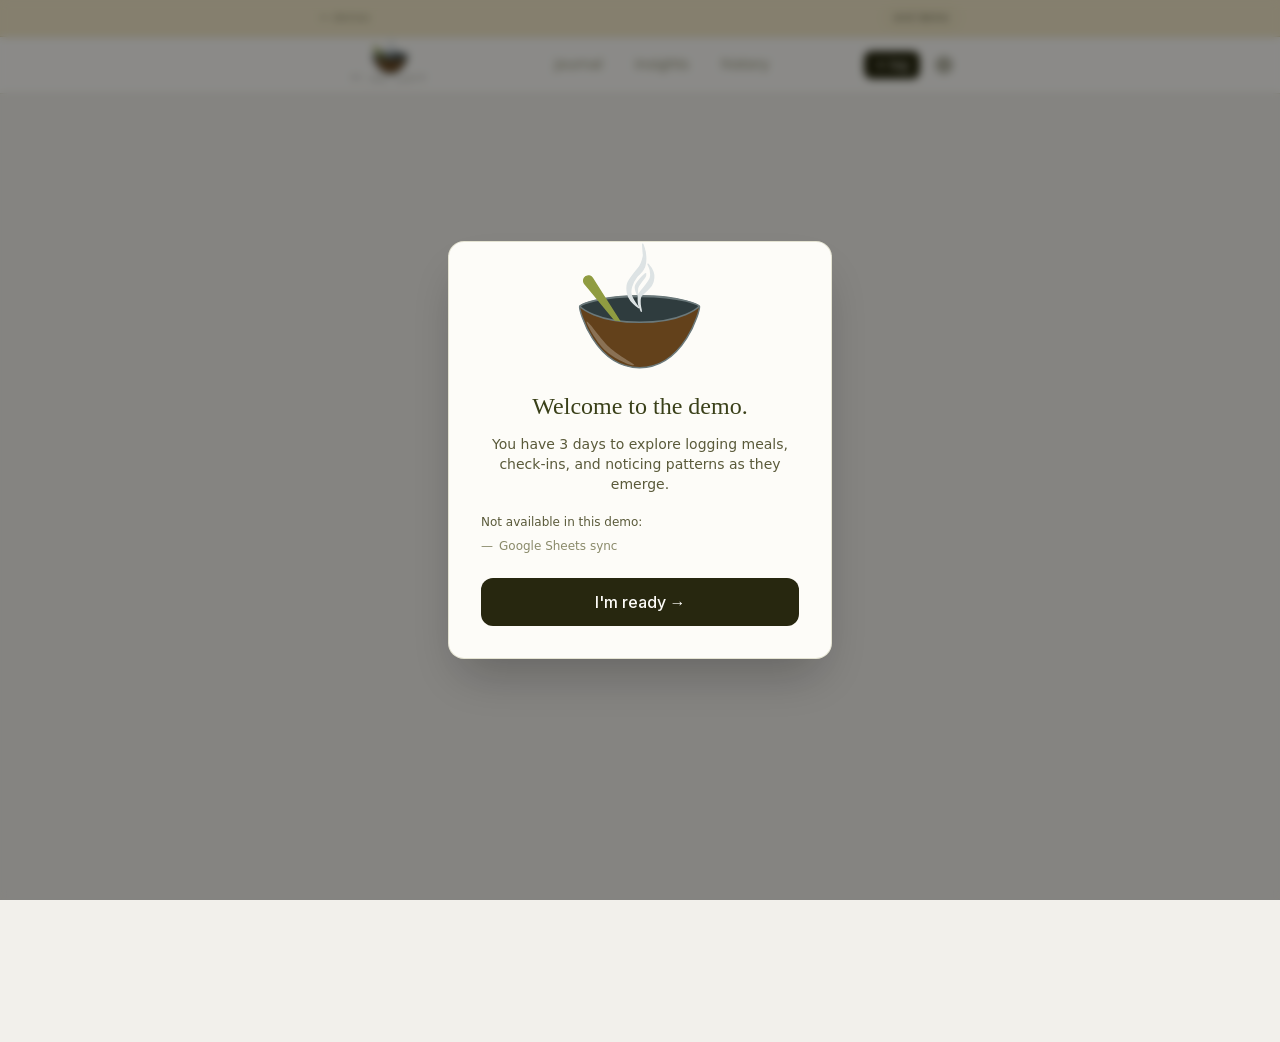
==== commit 8a161c6d: "deploy: theselfstudy/at-the-table-src@977561ec4bf8287db9b8126bb589bf28201aed41" ====
--- a/404/index.html
+++ b/404/index.html
@@ -1 +1 @@
-<!DOCTYPE html><html lang="en" class="__variable_f367f3"><head><meta charSet="utf-8"/><meta name="viewport" content="width=device-width, initial-scale=1"/><link rel="preload" href="/_next/static/media/e4af272ccee01ff0-s.p.woff2" as="font" crossorigin="" type="font/woff2"/><link rel="stylesheet" href="/_next/static/css/a4815673a71d85d6.css" data-precedence="next"/><link rel="preload" as="script" fetchPriority="low" href="/_next/static/chunks/webpack-536a02bfaea3b073.js"/><script src="/_next/static/chunks/fd9d1056-b6f716b34aaf6ca0.js" async=""></script><script src="/_next/static/chunks/117-81877726bcd27724.js" async=""></script><script src="/_next/static/chunks/main-app-d443a8162a0ba440.js" async=""></script><script src="/_next/static/chunks/164f4fb6-d89272916454e223.js" async=""></script><script src="/_next/static/chunks/890-050b3d669cbfbf7b.js" async=""></script><script src="/_next/static/chunks/648-f541ea3954b6f258.js" async=""></script><script src="/_next/static/chunks/758-e54a7cedb0fabda7.js" async=""></script><script src="/_next/static/chunks/396-6f61d3a536bc661b.js" async=""></script><script src="/_next/static/chunks/871-99598a73d79eac1d.js" async=""></script><script src="/_next/static/chunks/848-af183792774a336f.js" async=""></script><script src="/_next/static/chunks/app/layout-0b93af4ec5d57ba1.js" async=""></script><link rel="preload" href="https://accounts.google.com/gsi/client" as="script"/><meta name="robots" content="noindex"/><title>At the Table</title><meta name="description" content="The mindful food journal. What&#x27;s in the pot?"/><title>404: This page could not be found.</title><meta name="next-size-adjust"/><script src="/_next/static/chunks/polyfills-42372ed130431b0a.js" noModule=""></script></head><body class="__className_f367f3 antialiased"><div class="min-h-screen bg-att-bg flex flex-col"><div class="bg-att-bg border-b" style="border-color:var(--att-border)"><div class="max-w-2xl mx-auto px-4 h-9 flex items-center justify-between"><a href="https://demo.truefork.dev" class="font-sans text-[11px] text-att-text-lt hover:text-att-ink transition-colors">← demos</a><button class="font-sans text-[11px] rounded-full px-2.5 py-0.5 text-att-text-md hover:text-att-ink transition-colors" style="border:1px solid var(--att-border)">end demo</button></div></div><header class="sticky top-0 z-40 bg-att-surface border-b" style="border-color:var(--att-border)"><div class="max-w-2xl mx-auto px-4 h-16 sm:h-14 flex items-center justify-between relative"><a href="https://demo.truefork.dev" class="absolute top-1 left-4 font-sans text-[10px] text-att-text-lt hover:text-att-ink transition-colors leading-none">← demos</a><a class="shrink-0 flex items-center gap-2.5 ml-4 sm:ml-0" href="/journal/"><div class="sm:hidden flex flex-col items-center" style="width:140px;height:50px"><svg viewBox="60 400 1700 1290" overflow="visible" fill="none" stroke-linecap="round" stroke-linejoin="round" class="cursor-pointer h-8 w-auto text-att-ink/60" aria-label="At the Table" role="img"><defs><clipPath id="utensil-clip-:R5ickq:"><rect x="-200" y="360" width="2200" height="540"></rect><path d="M96.26,833.726c-0.536,-0.54 -0.8,-0.82 -0.8,-0.82c-0,-0 4.106,0.892 5.1,-0.161c19.402,-20.543 241.561,-131.967 814.354,-131.967c588.747,0 783.934,125.081 790.137,131.967c0.096,0.107 0.144,0.161 0.144,0.161c-0,-0 -2.21,0.767 -2.261,0.82c-4.538,4.723 -209.585,216.274 -800.795,216.274c-580.513,0 -791.474,-201.78 -805.879,-216.274Z" fill="black" stroke="none"></path></clipPath></defs><path pathLength="1" vector-effect="non-scaling-stroke" stroke="var(--att-slate)" fill="var(--att-brown)" stroke-width="1.5" d="M1705.12,835.715c13.528,48.303 -206.787,822.994 -804.326,822.994c-599.014,0 -817.926,-774.179 -804.532,-822.256c0.225,-0.807 0.452,-1.613 0.68,-2.418c19.402,-20.475 243.044,-142.443 815.837,-142.443c588.747,-0 786.071,137.02 792.274,143.883c0.022,0.08 0.045,0.16 0.067,0.24Z" style="stroke-dasharray:1;stroke-dashoffset:1;fill-opacity:0"></path><path pathLength="1" vector-effect="non-scaling-stroke" stroke="none" fill="white" d="M189.089,1038.04c25.495,-10.791 188.512,237.441 301.521,341.516c133.213,122.683 343.602,226.96 339.866,241.187c-8.453,32.189 -296.076,-85.974 -422.238,-223.823c-117.599,-128.495 -232.135,-353.384 -219.149,-358.88Z" style="stroke-dasharray:1;stroke-dashoffset:1;fill-opacity:0"></path><path pathLength="1" vector-effect="non-scaling-stroke" stroke="var(--att-slate)" fill="var(--att-slate-dk)" stroke-width="1.5" d="M96.26,833.726c-0.536,-0.54 -0.8,-0.82 -0.8,-0.82c-0,-0 4.106,0.892 5.1,-0.161c19.402,-20.543 241.561,-131.967 814.354,-131.967c588.747,0 783.934,125.081 790.137,131.967c0.096,0.107 0.144,0.161 0.144,0.161c-0,-0 -2.21,0.767 -2.261,0.82c-4.538,4.723 -209.585,216.274 -800.795,216.274c-580.513,0 -791.474,-201.78 -805.879,-216.274Z" style="stroke-dasharray:1;stroke-dashoffset:1;fill-opacity:0"></path><path pathLength="1" vector-effect="non-scaling-stroke" stroke="var(--att-moss)" fill="var(--att-moss)" stroke-width="1.5" clip-path="url(#utensil-clip-:R5ickq:)" d="M781.964,1276.66c-205.954,-250.512 -413.475,-499.733 -619.429,-750.245c-2.677,-3.257 -4.612,-7.096 -6.36,-10.933c-1.702,-3.732 -3.01,-7.664 -3.939,-11.66c-0.914,-3.936 -1.429,-7.982 -1.566,-12.021c-0.137,-4.012 0.119,-8.056 0.747,-12.022c0.629,-3.966 1.635,-7.89 3.006,-11.665c1.379,-3.798 3.119,-7.487 5.206,-10.947c2.118,-3.513 4.577,-6.848 7.349,-9.872c0.012,-0.013 9.437,-8.438 9.445,-8.443c3.643,-2.12 7.096,-4.611 10.932,-6.36c3.733,-1.702 7.664,-3.009 11.66,-3.938c3.936,-0.915 7.982,-1.429 12.021,-1.567c4.013,-0.137 8.056,0.119 12.022,0.748c3.966,0.628 7.891,1.635 11.665,3.005c3.798,1.379 7.487,3.119 10.948,5.206c3.513,2.118 6.847,4.577 9.871,7.349c3.108,2.849 6.162,5.876 8.431,9.429c174.579,273.305 347.447,547.7 522.026,821.005l-4.035,2.931Z" style="stroke-dasharray:1;stroke-dashoffset:1;fill-opacity:0"></path><g transform="translate(-511, -954) scale(1.3635000000000002)"><path pathLength="1" vector-effect="non-scaling-stroke" stroke="var(--att-slate-lt)" fill="var(--att-slate-lt)" stroke-width="1.5" d="M1066.44,700.014c0,-0 6.498,95.026 6.865,95.92c0.368,0.894 -1.656,36.017 -6.865,54.274c-5.655,19.821 -14.254,45.442 -27.067,64.654c-25.06,37.576 -96.778,118.395 -116.796,163.482c-13.683,30.817 -10.418,76.149 -4.929,104.742c4.884,25.445 17.091,49.903 32.933,70.405c17.926,23.199 74.624,68.79 74.624,68.79c1.191,5.368 -65.742,-80.419 -74.624,-127.411c-4.785,-25.312 -3.04,-51.605 4.565,-75.552c9.186,-28.924 27.337,-68.534 50.551,-97.993c26.631,-33.795 58.527,-48.204 78.348,-100.916c14.831,-39.441 10.896,-110.132 5.787,-143.972c-4.273,-28.308 -23.392,-76.423 -23.392,-76.423Z" style="stroke-dasharray:1;stroke-dashoffset:1;fill-opacity:0"></path><path pathLength="1" vector-effect="non-scaling-stroke" stroke="var(--att-slate-lt)" fill="var(--att-slate-lt)" stroke-width="1.5" d="M996.418,1110.58c-8.131,27.662 18.878,86.547 18.878,86.547c0,-0 -5.637,-55.423 2.66,-74.23c12.714,-28.816 59.564,-84.181 72.804,-106.553c4.403,-7.44 3.804,-25.806 3.804,-25.806c-2.136,-2.96 -87.429,83.582 -98.146,120.042Z" style="stroke-dasharray:1;stroke-dashoffset:1;fill-opacity:0"></path><path pathLength="1" vector-effect="non-scaling-stroke" stroke="var(--att-slate-lt)" fill="var(--att-slate-lt)" stroke-width="1.5" d="M1119.11,896.732c-0,-0 19.844,38.605 23.474,59.667c3.912,22.706 7.053,52.037 -0,76.564c-14.59,50.731 -92.269,116.669 -111.631,158.509c-13.387,28.928 -7.327,65.473 -4.541,92.532c2.492,24.202 26.373,74.771 26.373,74.771c-0,-0 -10.991,-47.764 -12.471,-65.546c-2.078,-24.972 -5.688,-67.548 12.471,-88.986c27.216,-32.132 82.698,-67.271 101.767,-105.845c19.069,-38.573 23.771,-92.936 12.648,-125.597c-12.648,-37.141 -48.09,-76.069 -48.09,-76.069Z" style="stroke-dasharray:1;stroke-dashoffset:1;fill-opacity:0"></path></g></svg><svg width="140" height="20" viewBox="0 0 140 20" overflow="visible" class="pointer-events-none -mt-1" aria-hidden="true"><defs><path id="wordmark-arc" d="M 5,2 A 160,160 0 0,0 135,2"></path></defs><text font-size="9.5" letter-spacing="3" style="font-family:var(--font-serif, Georgia, serif);fill:var(--att-ink);fill-opacity:0.6"><textPath href="#wordmark-arc" startOffset="50%" text-anchor="middle">at the table</textPath></text></svg></div><div class="hidden sm:flex flex-col items-center" style="width:140px;height:38px"><svg viewBox="60 400 1700 1290" overflow="visible" fill="none" stroke-linecap="round" stroke-linejoin="round" class="cursor-pointer h-7 w-auto text-att-ink/60" aria-label="At the Table" role="img"><defs><clipPath id="utensil-clip-:R6ickq:"><rect x="-200" y="360" width="2200" height="540"></rect><path d="M96.26,833.726c-0.536,-0.54 -0.8,-0.82 -0.8,-0.82c-0,-0 4.106,0.892 5.1,-0.161c19.402,-20.543 241.561,-131.967 814.354,-131.967c588.747,0 783.934,125.081 790.137,131.967c0.096,0.107 0.144,0.161 0.144,0.161c-0,-0 -2.21,0.767 -2.261,0.82c-4.538,4.723 -209.585,216.274 -800.795,216.274c-580.513,0 -791.474,-201.78 -805.879,-216.274Z" fill="black" stroke="none"></path></clipPath></defs><path pathLength="1" vector-effect="non-scaling-stroke" stroke="var(--att-slate)" fill="var(--att-brown)" stroke-width="1.5" d="M1705.12,835.715c13.528,48.303 -206.787,822.994 -804.326,822.994c-599.014,0 -817.926,-774.179 -804.532,-822.256c0.225,-0.807 0.452,-1.613 0.68,-2.418c19.402,-20.475 243.044,-142.443 815.837,-142.443c588.747,-0 786.071,137.02 792.274,143.883c0.022,0.08 0.045,0.16 0.067,0.24Z" style="stroke-dasharray:1;stroke-dashoffset:1;fill-opacity:0"></path><path pathLength="1" vector-effect="non-scaling-stroke" stroke="none" fill="white" d="M189.089,1038.04c25.495,-10.791 188.512,237.441 301.521,341.516c133.213,122.683 343.602,226.96 339.866,241.187c-8.453,32.189 -296.076,-85.974 -422.238,-223.823c-117.599,-128.495 -232.135,-353.384 -219.149,-358.88Z" style="stroke-dasharray:1;stroke-dashoffset:1;fill-opacity:0"></path><path pathLength="1" vector-effect="non-scaling-stroke" stroke="var(--att-slate)" fill="var(--att-slate-dk)" stroke-width="1.5" d="M96.26,833.726c-0.536,-0.54 -0.8,-0.82 -0.8,-0.82c-0,-0 4.106,0.892 5.1,-0.161c19.402,-20.543 241.561,-131.967 814.354,-131.967c588.747,0 783.934,125.081 790.137,131.967c0.096,0.107 0.144,0.161 0.144,0.161c-0,-0 -2.21,0.767 -2.261,0.82c-4.538,4.723 -209.585,216.274 -800.795,216.274c-580.513,0 -791.474,-201.78 -805.879,-216.274Z" style="stroke-dasharray:1;stroke-dashoffset:1;fill-opacity:0"></path><path pathLength="1" vector-effect="non-scaling-stroke" stroke="var(--att-moss)" fill="var(--att-moss)" stroke-width="1.5" clip-path="url(#utensil-clip-:R6ickq:)" d="M781.964,1276.66c-205.954,-250.512 -413.475,-499.733 -619.429,-750.245c-2.677,-3.257 -4.612,-7.096 -6.36,-10.933c-1.702,-3.732 -3.01,-7.664 -3.939,-11.66c-0.914,-3.936 -1.429,-7.982 -1.566,-12.021c-0.137,-4.012 0.119,-8.056 0.747,-12.022c0.629,-3.966 1.635,-7.89 3.006,-11.665c1.379,-3.798 3.119,-7.487 5.206,-10.947c2.118,-3.513 4.577,-6.848 7.349,-9.872c0.012,-0.013 9.437,-8.438 9.445,-8.443c3.643,-2.12 7.096,-4.611 10.932,-6.36c3.733,-1.702 7.664,-3.009 11.66,-3.938c3.936,-0.915 7.982,-1.429 12.021,-1.567c4.013,-0.137 8.056,0.119 12.022,0.748c3.966,0.628 7.891,1.635 11.665,3.005c3.798,1.379 7.487,3.119 10.948,5.206c3.513,2.118 6.847,4.577 9.871,7.349c3.108,2.849 6.162,5.876 8.431,9.429c174.579,273.305 347.447,547.7 522.026,821.005l-4.035,2.931Z" style="stroke-dasharray:1;stroke-dashoffset:1;fill-opacity:0"></path><g transform="translate(-511, -954) scale(1.3635000000000002)"><path pathLength="1" vector-effect="non-scaling-stroke" stroke="var(--att-slate-lt)" fill="var(--att-slate-lt)" stroke-width="1.5" d="M1066.44,700.014c0,-0 6.498,95.026 6.865,95.92c0.368,0.894 -1.656,36.017 -6.865,54.274c-5.655,19.821 -14.254,45.442 -27.067,64.654c-25.06,37.576 -96.778,118.395 -116.796,163.482c-13.683,30.817 -10.418,76.149 -4.929,104.742c4.884,25.445 17.091,49.903 32.933,70.405c17.926,23.199 74.624,68.79 74.624,68.79c1.191,5.368 -65.742,-80.419 -74.624,-127.411c-4.785,-25.312 -3.04,-51.605 4.565,-75.552c9.186,-28.924 27.337,-68.534 50.551,-97.993c26.631,-33.795 58.527,-48.204 78.348,-100.916c14.831,-39.441 10.896,-110.132 5.787,-143.972c-4.273,-28.308 -23.392,-76.423 -23.392,-76.423Z" style="stroke-dasharray:1;stroke-dashoffset:1;fill-opacity:0"></path><path pathLength="1" vector-effect="non-scaling-stroke" stroke="var(--att-slate-lt)" fill="var(--att-slate-lt)" stroke-width="1.5" d="M996.418,1110.58c-8.131,27.662 18.878,86.547 18.878,86.547c0,-0 -5.637,-55.423 2.66,-74.23c12.714,-28.816 59.564,-84.181 72.804,-106.553c4.403,-7.44 3.804,-25.806 3.804,-25.806c-2.136,-2.96 -87.429,83.582 -98.146,120.042Z" style="stroke-dasharray:1;stroke-dashoffset:1;fill-opacity:0"></path><path pathLength="1" vector-effect="non-scaling-stroke" stroke="var(--att-slate-lt)" fill="var(--att-slate-lt)" stroke-width="1.5" d="M1119.11,896.732c-0,-0 19.844,38.605 23.474,59.667c3.912,22.706 7.053,52.037 -0,76.564c-14.59,50.731 -92.269,116.669 -111.631,158.509c-13.387,28.928 -7.327,65.473 -4.541,92.532c2.492,24.202 26.373,74.771 26.373,74.771c-0,-0 -10.991,-47.764 -12.471,-65.546c-2.078,-24.972 -5.688,-67.548 12.471,-88.986c27.216,-32.132 82.698,-67.271 101.767,-105.845c19.069,-38.573 23.771,-92.936 12.648,-125.597c-12.648,-37.141 -48.09,-76.069 -48.09,-76.069Z" style="stroke-dasharray:1;stroke-dashoffset:1;fill-opacity:0"></path></g></svg><svg width="140" height="14" viewBox="0 0 140 14" overflow="visible" class="pointer-events-none -mt-1" aria-hidden="true"><defs><path id="wordmark-arc-desktop" d="M 5,2 A 210,210 0 0,0 135,2"></path></defs><text font-size="9.5" letter-spacing="3" style="font-family:var(--font-serif, Georgia, serif);fill:var(--att-ink);fill-opacity:0.6"><textPath href="#wordmark-arc-desktop" startOffset="50%" text-anchor="middle">at the table</textPath></text></svg></div></a><nav class="hidden sm:flex"><a class="font-sans text-sm px-4 h-14 inline-flex items-center border-b-2 transition-colors text-att-text-lt hover:text-att-ink border-transparent" href="/journal/">journal</a><a class="font-sans text-sm px-4 h-14 inline-flex items-center border-b-2 transition-colors text-att-text-lt hover:text-att-ink border-transparent" href="/insights/">insights</a><a class="font-sans text-sm px-4 h-14 inline-flex items-center border-b-2 transition-colors text-att-text-lt hover:text-att-ink border-transparent" href="/history/">history</a></nav><div class="flex items-center gap-2"><a class="font-sans text-sm sm:text-xs bg-att-ink text-att-bg px-4 py-2 sm:px-3 sm:py-1.5 rounded-lg hover:bg-att-olive-dk transition-colors" href="/entry/">+ log</a><a class="text-att-text-md hover:text-att-ink transition-colors p-2 sm:p-1.5" aria-label="Settings" href="/settings/"><svg class="w-6 h-6 sm:w-5 sm:h-5" fill="none" stroke="currentColor" stroke-width="1.75" viewBox="0 0 24 24" aria-hidden="true"><path stroke-linecap="round" stroke-linejoin="round" d="M9.594 3.94c.09-.542.56-.94 1.11-.94h2.593c.55 0 1.02.398 1.11.94l.213 1.281c.063.374.313.686.645.87.074.04.147.083.22.127.325.196.72.257 1.075.124l1.217-.456a1.125 1.125 0 0 1 1.37.49l1.296 2.247a1.125 1.125 0 0 1-.26 1.431l-1.003.827c-.293.241-.438.613-.43.992a7.723 7.723 0 0 1 0 .255c-.008.378.137.75.43.991l1.004.827c.424.35.534.955.26 1.43l-1.298 2.247a1.125 1.125 0 0 1-1.369.491l-1.217-.456c-.355-.133-.75-.072-1.076.124a6.47 6.47 0 0 1-.22.128c-.331.183-.581.495-.644.869l-.213 1.281c-.09.543-.56.94-1.11.94h-2.594c-.55 0-1.019-.398-1.11-.94l-.213-1.281c-.062-.374-.312-.686-.644-.87a6.52 6.52 0 0 1-.22-.127c-.325-.196-.72-.257-1.076-.124l-1.217.456a1.125 1.125 0 0 1-1.369-.49l-1.297-2.247a1.125 1.125 0 0 1 .26-1.431l1.004-.827c.292-.24.437-.613.43-.991a6.932 6.932 0 0 1 0-.255c.007-.38-.138-.751-.43-.992l-1.004-.827a1.125 1.125 0 0 1-.26-1.43l1.297-2.247a1.125 1.125 0 0 1 1.37-.491l1.216.456c.356.133.751.072 1.076-.124.072-.044.146-.086.22-.128.332-.183.582-.495.644-.869l.214-1.28Z"></path><path stroke-linecap="round" stroke-linejoin="round" d="M15 12a3 3 0 1 1-6 0 3 3 0 0 1 6 0Z"></path></svg></a></div></div></header><main class="flex-1 max-w-2xl mx-auto w-full px-4 py-6 pb-28 sm:pb-6"><div style="font-family:system-ui,&quot;Segoe UI&quot;,Roboto,Helvetica,Arial,sans-serif,&quot;Apple Color Emoji&quot;,&quot;Segoe UI Emoji&quot;;height:100vh;text-align:center;display:flex;flex-direction:column;align-items:center;justify-content:center"><div><style>body{color:#000;background:#fff;margin:0}.next-error-h1{border-right:1px solid rgba(0,0,0,.3)}@media (prefers-color-scheme:dark){body{color:#fff;background:#000}.next-error-h1{border-right:1px solid rgba(255,255,255,.3)}}</style><h1 class="next-error-h1" style="display:inline-block;margin:0 20px 0 0;padding:0 23px 0 0;font-size:24px;font-weight:500;vertical-align:top;line-height:49px">404</h1><div style="display:inline-block"><h2 style="font-size:14px;font-weight:400;line-height:49px;margin:0">This page could not be found.</h2></div></div></div></main><nav class="sm:hidden fixed bottom-0 left-0 right-0 z-40 bg-att-surface flex justify-evenly px-4 pt-2" style="border-top:0.5px solid var(--att-border);padding-bottom:calc(env(safe-area-inset-bottom) + 8px)"><a class="flex items-center justify-center py-3 px-7 rounded-2xl transition-colors text-att-text-lt" href="/journal/"><span class="font-sans text-sm">journal</span></a><a class="flex items-center justify-center py-3 px-7 rounded-2xl transition-colors text-att-text-lt" href="/insights/"><span class="font-sans text-sm">insights</span></a><a class="flex items-center justify-center py-3 px-7 rounded-2xl transition-colors text-att-text-lt" href="/history/"><span class="font-sans text-sm">history</span></a></nav></div><script src="/_next/static/chunks/webpack-536a02bfaea3b073.js" async=""></script><script>(self.__next_f=self.__next_f||[]).push([0]);self.__next_f.push([2,null])</script><script>self.__next_f.push([1,"1:HL[\"/_next/static/media/e4af272ccee01ff0-s.p.woff2\",\"font\",{\"crossOrigin\":\"\",\"type\":\"font/woff2\"}]\n2:HL[\"/_next/static/css/a4815673a71d85d6.css\",\"style\"]\n"])</script><script>self.__next_f.push([1,"3:I[2846,[],\"\"]\n5:I[4707,[],\"\"]\n6:I[6423,[],\"\"]\n7:I[2221,[\"505\",\"static/chunks/164f4fb6-d89272916454e223.js\",\"890\",\"static/chunks/890-050b3d669cbfbf7b.js\",\"648\",\"static/chunks/648-f541ea3954b6f258.js\",\"758\",\"static/chunks/758-e54a7cedb0fabda7.js\",\"396\",\"static/chunks/396-6f61d3a536bc661b.js\",\"871\",\"static/chunks/871-99598a73d79eac1d.js\",\"848\",\"static/chunks/848-af183792774a336f.js\",\"185\",\"static/chunks/app/layout-0b93af4ec5d57ba1.js\"],\"default\",1]\nd:I[1060,[],\"\"]\n8:{\"fontFamily\":\"system-ui,\\\"Segoe UI\\\",Roboto,Helvetica,Arial,sans-serif,\\\"Apple Color Emoji\\\",\\\"Segoe UI Emoji\\\"\",\"height\":\"100vh\",\"textAlign\":\"center\",\"display\":\"flex\",\"flexDirection\":\"column\",\"alignItems\":\"center\",\"justifyContent\":\"center\"}\n9:{\"display\":\"inline-block\",\"margin\":\"0 20px 0 0\",\"padding\":\"0 23px 0 0\",\"fontSize\":24,\"fontWeight\":500,\"verticalAlign\":\"top\",\"lineHeight\":\"49px\"}\na:{\"display\":\"inline-block\"}\nb:{\"fontSize\":14,\"fontWeight\":400,\"lineHeight\":\"49px\",\"margin\":0}\ne:[]\n"])</script><script>self.__next_f.push([1,"0:[\"$\",\"$L3\",null,{\"buildId\":\"iApXKBohEjIs7EWqts7vX\",\"assetPrefix\":\"\",\"urlParts\":[\"\",\"_not-found\",\"\"],\"initialTree\":[\"\",{\"children\":[\"/_not-found\",{\"children\":[\"__PAGE__\",{}]}]},\"$undefined\",\"$undefined\",true],\"initialSeedData\":[\"\",{\"children\":[\"/_not-found\",{\"children\":[\"__PAGE__\",{},[[\"$L4\",[[\"$\",\"title\",null,{\"children\":\"404: This page could not be found.\"}],[\"$\",\"div\",null,{\"style\":{\"fontFamily\":\"system-ui,\\\"Segoe UI\\\",Roboto,Helvetica,Arial,sans-serif,\\\"Apple Color Emoji\\\",\\\"Segoe UI Emoji\\\"\",\"height\":\"100vh\",\"textAlign\":\"center\",\"display\":\"flex\",\"flexDirection\":\"column\",\"alignItems\":\"center\",\"justifyContent\":\"center\"},\"children\":[\"$\",\"div\",null,{\"children\":[[\"$\",\"style\",null,{\"dangerouslySetInnerHTML\":{\"__html\":\"body{color:#000;background:#fff;margin:0}.next-error-h1{border-right:1px solid rgba(0,0,0,.3)}@media (prefers-color-scheme:dark){body{color:#fff;background:#000}.next-error-h1{border-right:1px solid rgba(255,255,255,.3)}}\"}}],[\"$\",\"h1\",null,{\"className\":\"next-error-h1\",\"style\":{\"display\":\"inline-block\",\"margin\":\"0 20px 0 0\",\"padding\":\"0 23px 0 0\",\"fontSize\":24,\"fontWeight\":500,\"verticalAlign\":\"top\",\"lineHeight\":\"49px\"},\"children\":\"404\"}],[\"$\",\"div\",null,{\"style\":{\"display\":\"inline-block\"},\"children\":[\"$\",\"h2\",null,{\"style\":{\"fontSize\":14,\"fontWeight\":400,\"lineHeight\":\"49px\",\"margin\":0},\"children\":\"This page could not be found.\"}]}]]}]}]],null],null],null]},[null,[\"$\",\"$L5\",null,{\"parallelRouterKey\":\"children\",\"segmentPath\":[\"children\",\"/_not-found\",\"children\"],\"error\":\"$undefined\",\"errorStyles\":\"$undefined\",\"errorScripts\":\"$undefined\",\"template\":[\"$\",\"$L6\",null,{}],\"templateStyles\":\"$undefined\",\"templateScripts\":\"$undefined\",\"notFound\":\"$undefined\",\"notFoundStyles\":\"$undefined\"}]],null]},[[[[\"$\",\"link\",\"0\",{\"rel\":\"stylesheet\",\"href\":\"/_next/static/css/a4815673a71d85d6.css\",\"precedence\":\"next\",\"crossOrigin\":\"$undefined\"}]],[\"$\",\"$L7\",null,{\"children\":[\"$\",\"$L5\",null,{\"parallelRouterKey\":\"children\",\"segmentPath\":[\"children\"],\"error\":\"$undefined\",\"errorStyles\":\"$undefined\",\"errorScripts\":\"$undefined\",\"template\":[\"$\",\"$L6\",null,{}],\"templateStyles\":\"$undefined\",\"templateScripts\":\"$undefined\",\"notFound\":[[\"$\",\"title\",null,{\"children\":\"404: This page could not be found.\"}],[\"$\",\"div\",null,{\"style\":\"$8\",\"children\":[\"$\",\"div\",null,{\"children\":[[\"$\",\"style\",null,{\"dangerouslySetInnerHTML\":{\"__html\":\"body{color:#000;background:#fff;margin:0}.next-error-h1{border-right:1px solid rgba(0,0,0,.3)}@media (prefers-color-scheme:dark){body{color:#fff;background:#000}.next-error-h1{border-right:1px solid rgba(255,255,255,.3)}}\"}}],[\"$\",\"h1\",null,{\"className\":\"next-error-h1\",\"style\":\"$9\",\"children\":\"404\"}],[\"$\",\"div\",null,{\"style\":\"$a\",\"children\":[\"$\",\"h2\",null,{\"style\":\"$b\",\"children\":\"This page could not be found.\"}]}]]}]}]],\"notFoundStyles\":[]}],\"params\":{}}]],null],null],\"couldBeIntercepted\":false,\"initialHead\":[[\"$\",\"meta\",null,{\"name\":\"robots\",\"content\":\"noindex\"}],\"$Lc\"],\"globalErrorComponent\":\"$d\",\"missingSlots\":\"$We\"}]\n"])</script><script>self.__next_f.push([1,"c:[[\"$\",\"meta\",\"0\",{\"name\":\"viewport\",\"content\":\"width=device-width, initial-scale=1\"}],[\"$\",\"meta\",\"1\",{\"charSet\":\"utf-8\"}],[\"$\",\"meta\",\"2\",{\"name\":\"next-size-adjust\"}]]\n4:null\n"])</script></body></html>+<!DOCTYPE html><html lang="en" class="__variable_f367f3"><head><meta charSet="utf-8"/><meta name="viewport" content="width=device-width, initial-scale=1"/><link rel="preload" href="/_next/static/media/e4af272ccee01ff0-s.p.woff2" as="font" crossorigin="" type="font/woff2"/><link rel="stylesheet" href="/_next/static/css/337f556e05c9f445.css" data-precedence="next"/><link rel="preload" as="script" fetchPriority="low" href="/_next/static/chunks/webpack-536a02bfaea3b073.js"/><script src="/_next/static/chunks/fd9d1056-b6f716b34aaf6ca0.js" async=""></script><script src="/_next/static/chunks/117-81877726bcd27724.js" async=""></script><script src="/_next/static/chunks/main-app-d443a8162a0ba440.js" async=""></script><script src="/_next/static/chunks/164f4fb6-d89272916454e223.js" async=""></script><script src="/_next/static/chunks/890-050b3d669cbfbf7b.js" async=""></script><script src="/_next/static/chunks/648-f541ea3954b6f258.js" async=""></script><script src="/_next/static/chunks/758-e54a7cedb0fabda7.js" async=""></script><script src="/_next/static/chunks/396-6f61d3a536bc661b.js" async=""></script><script src="/_next/static/chunks/871-99598a73d79eac1d.js" async=""></script><script src="/_next/static/chunks/848-af183792774a336f.js" async=""></script><script src="/_next/static/chunks/app/layout-68b82bc075d82bde.js" async=""></script><link rel="preload" href="https://accounts.google.com/gsi/client" as="script"/><meta name="robots" content="noindex"/><title>At the Table</title><meta name="description" content="The mindful food journal. What&#x27;s in the pot?"/><title>404: This page could not be found.</title><meta name="next-size-adjust"/><script src="/_next/static/chunks/polyfills-42372ed130431b0a.js" noModule=""></script></head><body class="__className_f367f3 antialiased"><div class="min-h-screen bg-att-bg flex flex-col"><div class="bg-att-gold-lt border-b" style="border-color:var(--att-border)"><div class="max-w-2xl mx-auto px-4 h-9 flex items-center justify-between"><a href="https://demo.truefork.dev" class="font-sans text-[11px] text-att-text-lt hover:text-att-ink transition-colors">← demos</a><button class="font-sans text-[11px] rounded-full px-2.5 py-0.5 text-att-text-md hover:text-att-ink transition-colors" style="border:1px solid var(--att-border)">end demo</button></div></div><header class="sticky top-0 z-40 bg-att-surface border-b" style="border-color:var(--att-border)"><div class="max-w-2xl mx-auto px-4 h-16 sm:h-14 flex items-center justify-between relative"><a class="shrink-0 flex items-center gap-2.5 ml-4 sm:ml-0" href="/journal/"><div class="sm:hidden flex flex-col items-center" style="width:140px;height:50px"><svg viewBox="60 400 1700 1290" overflow="visible" fill="none" stroke-linecap="round" stroke-linejoin="round" class="cursor-pointer h-8 w-auto text-att-ink/60" aria-label="At the Table" role="img"><defs><clipPath id="utensil-clip-:R5ackq:"><rect x="-200" y="360" width="2200" height="540"></rect><path d="M96.26,833.726c-0.536,-0.54 -0.8,-0.82 -0.8,-0.82c-0,-0 4.106,0.892 5.1,-0.161c19.402,-20.543 241.561,-131.967 814.354,-131.967c588.747,0 783.934,125.081 790.137,131.967c0.096,0.107 0.144,0.161 0.144,0.161c-0,-0 -2.21,0.767 -2.261,0.82c-4.538,4.723 -209.585,216.274 -800.795,216.274c-580.513,0 -791.474,-201.78 -805.879,-216.274Z" fill="black" stroke="none"></path></clipPath></defs><path pathLength="1" vector-effect="non-scaling-stroke" stroke="var(--att-slate)" fill="var(--att-brown)" stroke-width="1.5" d="M1705.12,835.715c13.528,48.303 -206.787,822.994 -804.326,822.994c-599.014,0 -817.926,-774.179 -804.532,-822.256c0.225,-0.807 0.452,-1.613 0.68,-2.418c19.402,-20.475 243.044,-142.443 815.837,-142.443c588.747,-0 786.071,137.02 792.274,143.883c0.022,0.08 0.045,0.16 0.067,0.24Z" style="stroke-dasharray:1;stroke-dashoffset:1;fill-opacity:0"></path><path pathLength="1" vector-effect="non-scaling-stroke" stroke="none" fill="white" d="M189.089,1038.04c25.495,-10.791 188.512,237.441 301.521,341.516c133.213,122.683 343.602,226.96 339.866,241.187c-8.453,32.189 -296.076,-85.974 -422.238,-223.823c-117.599,-128.495 -232.135,-353.384 -219.149,-358.88Z" style="stroke-dasharray:1;stroke-dashoffset:1;fill-opacity:0"></path><path pathLength="1" vector-effect="non-scaling-stroke" stroke="var(--att-slate)" fill="var(--att-slate-dk)" stroke-width="1.5" d="M96.26,833.726c-0.536,-0.54 -0.8,-0.82 -0.8,-0.82c-0,-0 4.106,0.892 5.1,-0.161c19.402,-20.543 241.561,-131.967 814.354,-131.967c588.747,0 783.934,125.081 790.137,131.967c0.096,0.107 0.144,0.161 0.144,0.161c-0,-0 -2.21,0.767 -2.261,0.82c-4.538,4.723 -209.585,216.274 -800.795,216.274c-580.513,0 -791.474,-201.78 -805.879,-216.274Z" style="stroke-dasharray:1;stroke-dashoffset:1;fill-opacity:0"></path><path pathLength="1" vector-effect="non-scaling-stroke" stroke="var(--att-moss)" fill="var(--att-moss)" stroke-width="1.5" clip-path="url(#utensil-clip-:R5ackq:)" d="M781.964,1276.66c-205.954,-250.512 -413.475,-499.733 -619.429,-750.245c-2.677,-3.257 -4.612,-7.096 -6.36,-10.933c-1.702,-3.732 -3.01,-7.664 -3.939,-11.66c-0.914,-3.936 -1.429,-7.982 -1.566,-12.021c-0.137,-4.012 0.119,-8.056 0.747,-12.022c0.629,-3.966 1.635,-7.89 3.006,-11.665c1.379,-3.798 3.119,-7.487 5.206,-10.947c2.118,-3.513 4.577,-6.848 7.349,-9.872c0.012,-0.013 9.437,-8.438 9.445,-8.443c3.643,-2.12 7.096,-4.611 10.932,-6.36c3.733,-1.702 7.664,-3.009 11.66,-3.938c3.936,-0.915 7.982,-1.429 12.021,-1.567c4.013,-0.137 8.056,0.119 12.022,0.748c3.966,0.628 7.891,1.635 11.665,3.005c3.798,1.379 7.487,3.119 10.948,5.206c3.513,2.118 6.847,4.577 9.871,7.349c3.108,2.849 6.162,5.876 8.431,9.429c174.579,273.305 347.447,547.7 522.026,821.005l-4.035,2.931Z" style="stroke-dasharray:1;stroke-dashoffset:1;fill-opacity:0"></path><g transform="translate(-511, -954) scale(1.3635000000000002)"><path pathLength="1" vector-effect="non-scaling-stroke" stroke="var(--att-slate-lt)" fill="var(--att-slate-lt)" stroke-width="1.5" d="M1066.44,700.014c0,-0 6.498,95.026 6.865,95.92c0.368,0.894 -1.656,36.017 -6.865,54.274c-5.655,19.821 -14.254,45.442 -27.067,64.654c-25.06,37.576 -96.778,118.395 -116.796,163.482c-13.683,30.817 -10.418,76.149 -4.929,104.742c4.884,25.445 17.091,49.903 32.933,70.405c17.926,23.199 74.624,68.79 74.624,68.79c1.191,5.368 -65.742,-80.419 -74.624,-127.411c-4.785,-25.312 -3.04,-51.605 4.565,-75.552c9.186,-28.924 27.337,-68.534 50.551,-97.993c26.631,-33.795 58.527,-48.204 78.348,-100.916c14.831,-39.441 10.896,-110.132 5.787,-143.972c-4.273,-28.308 -23.392,-76.423 -23.392,-76.423Z" style="stroke-dasharray:1;stroke-dashoffset:1;fill-opacity:0"></path><path pathLength="1" vector-effect="non-scaling-stroke" stroke="var(--att-slate-lt)" fill="var(--att-slate-lt)" stroke-width="1.5" d="M996.418,1110.58c-8.131,27.662 18.878,86.547 18.878,86.547c0,-0 -5.637,-55.423 2.66,-74.23c12.714,-28.816 59.564,-84.181 72.804,-106.553c4.403,-7.44 3.804,-25.806 3.804,-25.806c-2.136,-2.96 -87.429,83.582 -98.146,120.042Z" style="stroke-dasharray:1;stroke-dashoffset:1;fill-opacity:0"></path><path pathLength="1" vector-effect="non-scaling-stroke" stroke="var(--att-slate-lt)" fill="var(--att-slate-lt)" stroke-width="1.5" d="M1119.11,896.732c-0,-0 19.844,38.605 23.474,59.667c3.912,22.706 7.053,52.037 -0,76.564c-14.59,50.731 -92.269,116.669 -111.631,158.509c-13.387,28.928 -7.327,65.473 -4.541,92.532c2.492,24.202 26.373,74.771 26.373,74.771c-0,-0 -10.991,-47.764 -12.471,-65.546c-2.078,-24.972 -5.688,-67.548 12.471,-88.986c27.216,-32.132 82.698,-67.271 101.767,-105.845c19.069,-38.573 23.771,-92.936 12.648,-125.597c-12.648,-37.141 -48.09,-76.069 -48.09,-76.069Z" style="stroke-dasharray:1;stroke-dashoffset:1;fill-opacity:0"></path></g></svg><svg width="140" height="20" viewBox="0 0 140 20" overflow="visible" class="pointer-events-none -mt-1" aria-hidden="true"><defs><path id="wordmark-arc" d="M 5,2 A 160,160 0 0,0 135,2"></path></defs><text font-size="9.5" letter-spacing="3" style="font-family:var(--font-serif, Georgia, serif);fill:var(--att-ink);fill-opacity:0.6"><textPath href="#wordmark-arc" startOffset="50%" text-anchor="middle">at the table</textPath></text></svg></div><div class="hidden sm:flex flex-col items-center" style="width:140px;height:38px"><svg viewBox="60 400 1700 1290" overflow="visible" fill="none" stroke-linecap="round" stroke-linejoin="round" class="cursor-pointer h-7 w-auto text-att-ink/60" aria-label="At the Table" role="img"><defs><clipPath id="utensil-clip-:R6ackq:"><rect x="-200" y="360" width="2200" height="540"></rect><path d="M96.26,833.726c-0.536,-0.54 -0.8,-0.82 -0.8,-0.82c-0,-0 4.106,0.892 5.1,-0.161c19.402,-20.543 241.561,-131.967 814.354,-131.967c588.747,0 783.934,125.081 790.137,131.967c0.096,0.107 0.144,0.161 0.144,0.161c-0,-0 -2.21,0.767 -2.261,0.82c-4.538,4.723 -209.585,216.274 -800.795,216.274c-580.513,0 -791.474,-201.78 -805.879,-216.274Z" fill="black" stroke="none"></path></clipPath></defs><path pathLength="1" vector-effect="non-scaling-stroke" stroke="var(--att-slate)" fill="var(--att-brown)" stroke-width="1.5" d="M1705.12,835.715c13.528,48.303 -206.787,822.994 -804.326,822.994c-599.014,0 -817.926,-774.179 -804.532,-822.256c0.225,-0.807 0.452,-1.613 0.68,-2.418c19.402,-20.475 243.044,-142.443 815.837,-142.443c588.747,-0 786.071,137.02 792.274,143.883c0.022,0.08 0.045,0.16 0.067,0.24Z" style="stroke-dasharray:1;stroke-dashoffset:1;fill-opacity:0"></path><path pathLength="1" vector-effect="non-scaling-stroke" stroke="none" fill="white" d="M189.089,1038.04c25.495,-10.791 188.512,237.441 301.521,341.516c133.213,122.683 343.602,226.96 339.866,241.187c-8.453,32.189 -296.076,-85.974 -422.238,-223.823c-117.599,-128.495 -232.135,-353.384 -219.149,-358.88Z" style="stroke-dasharray:1;stroke-dashoffset:1;fill-opacity:0"></path><path pathLength="1" vector-effect="non-scaling-stroke" stroke="var(--att-slate)" fill="var(--att-slate-dk)" stroke-width="1.5" d="M96.26,833.726c-0.536,-0.54 -0.8,-0.82 -0.8,-0.82c-0,-0 4.106,0.892 5.1,-0.161c19.402,-20.543 241.561,-131.967 814.354,-131.967c588.747,0 783.934,125.081 790.137,131.967c0.096,0.107 0.144,0.161 0.144,0.161c-0,-0 -2.21,0.767 -2.261,0.82c-4.538,4.723 -209.585,216.274 -800.795,216.274c-580.513,0 -791.474,-201.78 -805.879,-216.274Z" style="stroke-dasharray:1;stroke-dashoffset:1;fill-opacity:0"></path><path pathLength="1" vector-effect="non-scaling-stroke" stroke="var(--att-moss)" fill="var(--att-moss)" stroke-width="1.5" clip-path="url(#utensil-clip-:R6ackq:)" d="M781.964,1276.66c-205.954,-250.512 -413.475,-499.733 -619.429,-750.245c-2.677,-3.257 -4.612,-7.096 -6.36,-10.933c-1.702,-3.732 -3.01,-7.664 -3.939,-11.66c-0.914,-3.936 -1.429,-7.982 -1.566,-12.021c-0.137,-4.012 0.119,-8.056 0.747,-12.022c0.629,-3.966 1.635,-7.89 3.006,-11.665c1.379,-3.798 3.119,-7.487 5.206,-10.947c2.118,-3.513 4.577,-6.848 7.349,-9.872c0.012,-0.013 9.437,-8.438 9.445,-8.443c3.643,-2.12 7.096,-4.611 10.932,-6.36c3.733,-1.702 7.664,-3.009 11.66,-3.938c3.936,-0.915 7.982,-1.429 12.021,-1.567c4.013,-0.137 8.056,0.119 12.022,0.748c3.966,0.628 7.891,1.635 11.665,3.005c3.798,1.379 7.487,3.119 10.948,5.206c3.513,2.118 6.847,4.577 9.871,7.349c3.108,2.849 6.162,5.876 8.431,9.429c174.579,273.305 347.447,547.7 522.026,821.005l-4.035,2.931Z" style="stroke-dasharray:1;stroke-dashoffset:1;fill-opacity:0"></path><g transform="translate(-511, -954) scale(1.3635000000000002)"><path pathLength="1" vector-effect="non-scaling-stroke" stroke="var(--att-slate-lt)" fill="var(--att-slate-lt)" stroke-width="1.5" d="M1066.44,700.014c0,-0 6.498,95.026 6.865,95.92c0.368,0.894 -1.656,36.017 -6.865,54.274c-5.655,19.821 -14.254,45.442 -27.067,64.654c-25.06,37.576 -96.778,118.395 -116.796,163.482c-13.683,30.817 -10.418,76.149 -4.929,104.742c4.884,25.445 17.091,49.903 32.933,70.405c17.926,23.199 74.624,68.79 74.624,68.79c1.191,5.368 -65.742,-80.419 -74.624,-127.411c-4.785,-25.312 -3.04,-51.605 4.565,-75.552c9.186,-28.924 27.337,-68.534 50.551,-97.993c26.631,-33.795 58.527,-48.204 78.348,-100.916c14.831,-39.441 10.896,-110.132 5.787,-143.972c-4.273,-28.308 -23.392,-76.423 -23.392,-76.423Z" style="stroke-dasharray:1;stroke-dashoffset:1;fill-opacity:0"></path><path pathLength="1" vector-effect="non-scaling-stroke" stroke="var(--att-slate-lt)" fill="var(--att-slate-lt)" stroke-width="1.5" d="M996.418,1110.58c-8.131,27.662 18.878,86.547 18.878,86.547c0,-0 -5.637,-55.423 2.66,-74.23c12.714,-28.816 59.564,-84.181 72.804,-106.553c4.403,-7.44 3.804,-25.806 3.804,-25.806c-2.136,-2.96 -87.429,83.582 -98.146,120.042Z" style="stroke-dasharray:1;stroke-dashoffset:1;fill-opacity:0"></path><path pathLength="1" vector-effect="non-scaling-stroke" stroke="var(--att-slate-lt)" fill="var(--att-slate-lt)" stroke-width="1.5" d="M1119.11,896.732c-0,-0 19.844,38.605 23.474,59.667c3.912,22.706 7.053,52.037 -0,76.564c-14.59,50.731 -92.269,116.669 -111.631,158.509c-13.387,28.928 -7.327,65.473 -4.541,92.532c2.492,24.202 26.373,74.771 26.373,74.771c-0,-0 -10.991,-47.764 -12.471,-65.546c-2.078,-24.972 -5.688,-67.548 12.471,-88.986c27.216,-32.132 82.698,-67.271 101.767,-105.845c19.069,-38.573 23.771,-92.936 12.648,-125.597c-12.648,-37.141 -48.09,-76.069 -48.09,-76.069Z" style="stroke-dasharray:1;stroke-dashoffset:1;fill-opacity:0"></path></g></svg><svg width="140" height="14" viewBox="0 0 140 14" overflow="visible" class="pointer-events-none -mt-1" aria-hidden="true"><defs><path id="wordmark-arc-desktop" d="M 5,2 A 210,210 0 0,0 135,2"></path></defs><text font-size="9.5" letter-spacing="3" style="font-family:var(--font-serif, Georgia, serif);fill:var(--att-ink);fill-opacity:0.6"><textPath href="#wordmark-arc-desktop" startOffset="50%" text-anchor="middle">at the table</textPath></text></svg></div></a><nav class="hidden sm:flex"><a class="font-sans text-sm px-4 h-14 inline-flex items-center border-b-2 transition-colors text-att-text-lt hover:text-att-ink border-transparent" href="/journal/">journal</a><a class="font-sans text-sm px-4 h-14 inline-flex items-center border-b-2 transition-colors text-att-text-lt hover:text-att-ink border-transparent" href="/insights/">insights</a><a class="font-sans text-sm px-4 h-14 inline-flex items-center border-b-2 transition-colors text-att-text-lt hover:text-att-ink border-transparent" href="/history/">history</a></nav><div class="flex items-center gap-2"><a class="font-sans text-sm sm:text-xs bg-att-ink text-att-bg px-4 py-2 sm:px-3 sm:py-1.5 rounded-lg hover:bg-att-olive-dk transition-colors" href="/entry/">+ log</a><a class="text-att-text-md hover:text-att-ink transition-colors p-2 sm:p-1.5" aria-label="Settings" href="/settings/"><svg class="w-6 h-6 sm:w-5 sm:h-5" fill="none" stroke="currentColor" stroke-width="1.75" viewBox="0 0 24 24" aria-hidden="true"><path stroke-linecap="round" stroke-linejoin="round" d="M9.594 3.94c.09-.542.56-.94 1.11-.94h2.593c.55 0 1.02.398 1.11.94l.213 1.281c.063.374.313.686.645.87.074.04.147.083.22.127.325.196.72.257 1.075.124l1.217-.456a1.125 1.125 0 0 1 1.37.49l1.296 2.247a1.125 1.125 0 0 1-.26 1.431l-1.003.827c-.293.241-.438.613-.43.992a7.723 7.723 0 0 1 0 .255c-.008.378.137.75.43.991l1.004.827c.424.35.534.955.26 1.43l-1.298 2.247a1.125 1.125 0 0 1-1.369.491l-1.217-.456c-.355-.133-.75-.072-1.076.124a6.47 6.47 0 0 1-.22.128c-.331.183-.581.495-.644.869l-.213 1.281c-.09.543-.56.94-1.11.94h-2.594c-.55 0-1.019-.398-1.11-.94l-.213-1.281c-.062-.374-.312-.686-.644-.87a6.52 6.52 0 0 1-.22-.127c-.325-.196-.72-.257-1.076-.124l-1.217.456a1.125 1.125 0 0 1-1.369-.49l-1.297-2.247a1.125 1.125 0 0 1 .26-1.431l1.004-.827c.292-.24.437-.613.43-.991a6.932 6.932 0 0 1 0-.255c.007-.38-.138-.751-.43-.992l-1.004-.827a1.125 1.125 0 0 1-.26-1.43l1.297-2.247a1.125 1.125 0 0 1 1.37-.491l1.216.456c.356.133.751.072 1.076-.124.072-.044.146-.086.22-.128.332-.183.582-.495.644-.869l.214-1.28Z"></path><path stroke-linecap="round" stroke-linejoin="round" d="M15 12a3 3 0 1 1-6 0 3 3 0 0 1 6 0Z"></path></svg></a></div></div></header><main class="flex-1 max-w-2xl mx-auto w-full px-4 py-6 pb-28 sm:pb-6"><div style="font-family:system-ui,&quot;Segoe UI&quot;,Roboto,Helvetica,Arial,sans-serif,&quot;Apple Color Emoji&quot;,&quot;Segoe UI Emoji&quot;;height:100vh;text-align:center;display:flex;flex-direction:column;align-items:center;justify-content:center"><div><style>body{color:#000;background:#fff;margin:0}.next-error-h1{border-right:1px solid rgba(0,0,0,.3)}@media (prefers-color-scheme:dark){body{color:#fff;background:#000}.next-error-h1{border-right:1px solid rgba(255,255,255,.3)}}</style><h1 class="next-error-h1" style="display:inline-block;margin:0 20px 0 0;padding:0 23px 0 0;font-size:24px;font-weight:500;vertical-align:top;line-height:49px">404</h1><div style="display:inline-block"><h2 style="font-size:14px;font-weight:400;line-height:49px;margin:0">This page could not be found.</h2></div></div></div></main><nav class="sm:hidden fixed bottom-0 left-0 right-0 z-40 bg-att-surface flex justify-evenly px-4 pt-2" style="border-top:0.5px solid var(--att-border);padding-bottom:calc(env(safe-area-inset-bottom) + 8px)"><a class="flex items-center justify-center py-3 px-7 rounded-2xl transition-colors text-att-text-lt" href="/journal/"><span class="font-sans text-sm">journal</span></a><a class="flex items-center justify-center py-3 px-7 rounded-2xl transition-colors text-att-text-lt" href="/insights/"><span class="font-sans text-sm">insights</span></a><a class="flex items-center justify-center py-3 px-7 rounded-2xl transition-colors text-att-text-lt" href="/history/"><span class="font-sans text-sm">history</span></a></nav></div><script src="/_next/static/chunks/webpack-536a02bfaea3b073.js" async=""></script><script>(self.__next_f=self.__next_f||[]).push([0]);self.__next_f.push([2,null])</script><script>self.__next_f.push([1,"1:HL[\"/_next/static/media/e4af272ccee01ff0-s.p.woff2\",\"font\",{\"crossOrigin\":\"\",\"type\":\"font/woff2\"}]\n2:HL[\"/_next/static/css/337f556e05c9f445.css\",\"style\"]\n"])</script><script>self.__next_f.push([1,"3:I[2846,[],\"\"]\n5:I[4707,[],\"\"]\n6:I[6423,[],\"\"]\n7:I[2221,[\"505\",\"static/chunks/164f4fb6-d89272916454e223.js\",\"890\",\"static/chunks/890-050b3d669cbfbf7b.js\",\"648\",\"static/chunks/648-f541ea3954b6f258.js\",\"758\",\"static/chunks/758-e54a7cedb0fabda7.js\",\"396\",\"static/chunks/396-6f61d3a536bc661b.js\",\"871\",\"static/chunks/871-99598a73d79eac1d.js\",\"848\",\"static/chunks/848-af183792774a336f.js\",\"185\",\"static/chunks/app/layout-68b82bc075d82bde.js\"],\"default\",1]\nd:I[1060,[],\"\"]\n8:{\"fontFamily\":\"system-ui,\\\"Segoe UI\\\",Roboto,Helvetica,Arial,sans-serif,\\\"Apple Color Emoji\\\",\\\"Segoe UI Emoji\\\"\",\"height\":\"100vh\",\"textAlign\":\"center\",\"display\":\"flex\",\"flexDirection\":\"column\",\"alignItems\":\"center\",\"justifyContent\":\"center\"}\n9:{\"display\":\"inline-block\",\"margin\":\"0 20px 0 0\",\"padding\":\"0 23px 0 0\",\"fontSize\":24,\"fontWeight\":500,\"verticalAlign\":\"top\",\"lineHeight\":\"49px\"}\na:{\"display\":\"inline-block\"}\nb:{\"fontSize\":14,\"fontWeight\":400,\"lineHeight\":\"49px\",\"margin\":0}\ne:[]\n"])</script><script>self.__next_f.push([1,"0:[\"$\",\"$L3\",null,{\"buildId\":\"8YBGkyw01NJMHlR15_m0K\",\"assetPrefix\":\"\",\"urlParts\":[\"\",\"_not-found\",\"\"],\"initialTree\":[\"\",{\"children\":[\"/_not-found\",{\"children\":[\"__PAGE__\",{}]}]},\"$undefined\",\"$undefined\",true],\"initialSeedData\":[\"\",{\"children\":[\"/_not-found\",{\"children\":[\"__PAGE__\",{},[[\"$L4\",[[\"$\",\"title\",null,{\"children\":\"404: This page could not be found.\"}],[\"$\",\"div\",null,{\"style\":{\"fontFamily\":\"system-ui,\\\"Segoe UI\\\",Roboto,Helvetica,Arial,sans-serif,\\\"Apple Color Emoji\\\",\\\"Segoe UI Emoji\\\"\",\"height\":\"100vh\",\"textAlign\":\"center\",\"display\":\"flex\",\"flexDirection\":\"column\",\"alignItems\":\"center\",\"justifyContent\":\"center\"},\"children\":[\"$\",\"div\",null,{\"children\":[[\"$\",\"style\",null,{\"dangerouslySetInnerHTML\":{\"__html\":\"body{color:#000;background:#fff;margin:0}.next-error-h1{border-right:1px solid rgba(0,0,0,.3)}@media (prefers-color-scheme:dark){body{color:#fff;background:#000}.next-error-h1{border-right:1px solid rgba(255,255,255,.3)}}\"}}],[\"$\",\"h1\",null,{\"className\":\"next-error-h1\",\"style\":{\"display\":\"inline-block\",\"margin\":\"0 20px 0 0\",\"padding\":\"0 23px 0 0\",\"fontSize\":24,\"fontWeight\":500,\"verticalAlign\":\"top\",\"lineHeight\":\"49px\"},\"children\":\"404\"}],[\"$\",\"div\",null,{\"style\":{\"display\":\"inline-block\"},\"children\":[\"$\",\"h2\",null,{\"style\":{\"fontSize\":14,\"fontWeight\":400,\"lineHeight\":\"49px\",\"margin\":0},\"children\":\"This page could not be found.\"}]}]]}]}]],null],null],null]},[null,[\"$\",\"$L5\",null,{\"parallelRouterKey\":\"children\",\"segmentPath\":[\"children\",\"/_not-found\",\"children\"],\"error\":\"$undefined\",\"errorStyles\":\"$undefined\",\"errorScripts\":\"$undefined\",\"template\":[\"$\",\"$L6\",null,{}],\"templateStyles\":\"$undefined\",\"templateScripts\":\"$undefined\",\"notFound\":\"$undefined\",\"notFoundStyles\":\"$undefined\"}]],null]},[[[[\"$\",\"link\",\"0\",{\"rel\":\"stylesheet\",\"href\":\"/_next/static/css/337f556e05c9f445.css\",\"precedence\":\"next\",\"crossOrigin\":\"$undefined\"}]],[\"$\",\"$L7\",null,{\"children\":[\"$\",\"$L5\",null,{\"parallelRouterKey\":\"children\",\"segmentPath\":[\"children\"],\"error\":\"$undefined\",\"errorStyles\":\"$undefined\",\"errorScripts\":\"$undefined\",\"template\":[\"$\",\"$L6\",null,{}],\"templateStyles\":\"$undefined\",\"templateScripts\":\"$undefined\",\"notFound\":[[\"$\",\"title\",null,{\"children\":\"404: This page could not be found.\"}],[\"$\",\"div\",null,{\"style\":\"$8\",\"children\":[\"$\",\"div\",null,{\"children\":[[\"$\",\"style\",null,{\"dangerouslySetInnerHTML\":{\"__html\":\"body{color:#000;background:#fff;margin:0}.next-error-h1{border-right:1px solid rgba(0,0,0,.3)}@media (prefers-color-scheme:dark){body{color:#fff;background:#000}.next-error-h1{border-right:1px solid rgba(255,255,255,.3)}}\"}}],[\"$\",\"h1\",null,{\"className\":\"next-error-h1\",\"style\":\"$9\",\"children\":\"404\"}],[\"$\",\"div\",null,{\"style\":\"$a\",\"children\":[\"$\",\"h2\",null,{\"style\":\"$b\",\"children\":\"This page could not be found.\"}]}]]}]}]],\"notFoundStyles\":[]}],\"params\":{}}]],null],null],\"couldBeIntercepted\":false,\"initialHead\":[[\"$\",\"meta\",null,{\"name\":\"robots\",\"content\":\"noindex\"}],\"$Lc\"],\"globalErrorComponent\":\"$d\",\"missingSlots\":\"$We\"}]\n"])</script><script>self.__next_f.push([1,"c:[[\"$\",\"meta\",\"0\",{\"name\":\"viewport\",\"content\":\"width=device-width, initial-scale=1\"}],[\"$\",\"meta\",\"1\",{\"charSet\":\"utf-8\"}],[\"$\",\"meta\",\"2\",{\"name\":\"next-size-adjust\"}]]\n4:null\n"])</script></body></html>
--- a/_next/static/css/337f556e05c9f445.css
+++ b/_next/static/css/337f556e05c9f445.css
@@ -0,0 +1,3 @@
+*,:after,:before{--tw-border-spacing-x:0;--tw-border-spacing-y:0;--tw-translate-x:0;--tw-translate-y:0;--tw-rotate:0;--tw-skew-x:0;--tw-skew-y:0;--tw-scale-x:1;--tw-scale-y:1;--tw-pan-x: ;--tw-pan-y: ;--tw-pinch-zoom: ;--tw-scroll-snap-strictness:proximity;--tw-gradient-from-position: ;--tw-gradient-via-position: ;--tw-gradient-to-position: ;--tw-ordinal: ;--tw-slashed-zero: ;--tw-numeric-figure: ;--tw-numeric-spacing: ;--tw-numeric-fraction: ;--tw-ring-inset: ;--tw-ring-offset-width:0px;--tw-ring-offset-color:#fff;--tw-ring-color:rgba(59,130,246,.5);--tw-ring-offset-shadow:0 0 #0000;--tw-ring-shadow:0 0 #0000;--tw-shadow:0 0 #0000;--tw-shadow-colored:0 0 #0000;--tw-blur: ;--tw-brightness: ;--tw-contrast: ;--tw-grayscale: ;--tw-hue-rotate: ;--tw-invert: ;--tw-saturate: ;--tw-sepia: ;--tw-drop-shadow: ;--tw-backdrop-blur: ;--tw-backdrop-brightness: ;--tw-backdrop-contrast: ;--tw-backdrop-grayscale: ;--tw-backdrop-hue-rotate: ;--tw-backdrop-invert: ;--tw-backdrop-opacity: ;--tw-backdrop-saturate: ;--tw-backdrop-sepia: ;--tw-contain-size: ;--tw-contain-layout: ;--tw-contain-paint: ;--tw-contain-style: }::backdrop{--tw-border-spacing-x:0;--tw-border-spacing-y:0;--tw-translate-x:0;--tw-translate-y:0;--tw-rotate:0;--tw-skew-x:0;--tw-skew-y:0;--tw-scale-x:1;--tw-scale-y:1;--tw-pan-x: ;--tw-pan-y: ;--tw-pinch-zoom: ;--tw-scroll-snap-strictness:proximity;--tw-gradient-from-position: ;--tw-gradient-via-position: ;--tw-gradient-to-position: ;--tw-ordinal: ;--tw-slashed-zero: ;--tw-numeric-figure: ;--tw-numeric-spacing: ;--tw-numeric-fraction: ;--tw-ring-inset: ;--tw-ring-offset-width:0px;--tw-ring-offset-color:#fff;--tw-ring-color:rgba(59,130,246,.5);--tw-ring-offset-shadow:0 0 #0000;--tw-ring-shadow:0 0 #0000;--tw-shadow:0 0 #0000;--tw-shadow-colored:0 0 #0000;--tw-blur: ;--tw-brightness: ;--tw-contrast: ;--tw-grayscale: ;--tw-hue-rotate: ;--tw-invert: ;--tw-saturate: ;--tw-sepia: ;--tw-drop-shadow: ;--tw-backdrop-blur: ;--tw-backdrop-brightness: ;--tw-backdrop-contrast: ;--tw-backdrop-grayscale: ;--tw-backdrop-hue-rotate: ;--tw-backdrop-invert: ;--tw-backdrop-opacity: ;--tw-backdrop-saturate: ;--tw-backdrop-sepia: ;--tw-contain-size: ;--tw-contain-layout: ;--tw-contain-paint: ;--tw-contain-style: }/*
+! tailwindcss v3.4.19 | MIT License | https://tailwindcss.com
+*/*,:after,:before{box-sizing:border-box;border:0 solid #e5e7eb}:after,:before{--tw-content:""}:host,html{line-height:1.5;-webkit-text-size-adjust:100%;-moz-tab-size:4;-o-tab-size:4;tab-size:4;font-family:ui-sans-serif,system-ui,sans-serif,Apple Color Emoji,Segoe UI Emoji,Segoe UI Symbol,Noto Color Emoji;font-feature-settings:normal;font-variation-settings:normal;-webkit-tap-highlight-color:transparent}body{margin:0;line-height:inherit}hr{height:0;color:inherit;border-top-width:1px}abbr:where([title]){-webkit-text-decoration:underline dotted;text-decoration:underline dotted}h1,h2,h3,h4,h5,h6{font-size:inherit;font-weight:inherit}a{color:inherit;text-decoration:inherit}b,strong{font-weight:bolder}code,kbd,pre,samp{font-family:ui-monospace,SFMono-Regular,Menlo,Monaco,Consolas,Liberation Mono,Courier New,monospace;font-feature-settings:normal;font-variation-settings:normal;font-size:1em}small{font-size:80%}sub,sup{font-size:75%;line-height:0;position:relative;vertical-align:baseline}sub{bottom:-.25em}sup{top:-.5em}table{text-indent:0;border-color:inherit;border-collapse:collapse}button,input,optgroup,select,textarea{font-family:inherit;font-feature-settings:inherit;font-variation-settings:inherit;font-size:100%;font-weight:inherit;line-height:inherit;letter-spacing:inherit;color:inherit;margin:0;padding:0}button,select{text-transform:none}button,input:where([type=button]),input:where([type=reset]),input:where([type=submit]){-webkit-appearance:button;background-color:transparent;background-image:none}:-moz-focusring{outline:auto}:-moz-ui-invalid{box-shadow:none}progress{vertical-align:baseline}::-webkit-inner-spin-button,::-webkit-outer-spin-button{height:auto}[type=search]{-webkit-appearance:textfield;outline-offset:-2px}::-webkit-search-decoration{-webkit-appearance:none}::-webkit-file-upload-button{-webkit-appearance:button;font:inherit}summary{display:list-item}blockquote,dd,dl,figure,h1,h2,h3,h4,h5,h6,hr,p,pre{margin:0}fieldset{margin:0}fieldset,legend{padding:0}menu,ol,ul{list-style:none;margin:0;padding:0}dialog{padding:0}textarea{resize:vertical}input::-moz-placeholder,textarea::-moz-placeholder{opacity:1;color:#9ca3af}input::placeholder,textarea::placeholder{opacity:1;color:#9ca3af}[role=button],button{cursor:pointer}:disabled{cursor:default}audio,canvas,embed,iframe,img,object,svg,video{display:block;vertical-align:middle}img,video{max-width:100%;height:auto}[hidden]:where(:not([hidden=until-found])){display:none}html{-webkit-font-smoothing:antialiased;-moz-osx-font-smoothing:grayscale;scroll-behavior:smooth}body{--tw-bg-opacity:1;background-color:rgb(242 240 235/var(--tw-bg-opacity,1));--tw-text-opacity:1;color:rgb(39 39 15/var(--tw-text-opacity,1));min-height:100vh}*{-webkit-tap-highlight-color:transparent}.container{width:100%}@media (min-width:640px){.container{max-width:640px}}@media (min-width:768px){.container{max-width:768px}}@media (min-width:1024px){.container{max-width:1024px}}@media (min-width:1280px){.container{max-width:1280px}}@media (min-width:1536px){.container{max-width:1536px}}.card{border-radius:12px;--tw-bg-opacity:1;background-color:rgb(253 252 248/var(--tw-bg-opacity,1));--tw-shadow:0 2px 8px rgba(39,39,15,.08);--tw-shadow-colored:0 2px 8px var(--tw-shadow-color);box-shadow:var(--tw-ring-offset-shadow,0 0 #0000),var(--tw-ring-shadow,0 0 #0000),var(--tw-shadow);border:1px solid var(--att-border);padding:1rem}.btn-primary{--tw-bg-opacity:1;background-color:rgb(39 39 15/var(--tw-bg-opacity,1));--tw-text-opacity:1;color:rgb(253 252 248/var(--tw-text-opacity,1));border-radius:12px;padding:.75rem 1.5rem;font-weight:500;transition-property:color,background-color,border-color,text-decoration-color,fill,stroke;transition-timing-function:cubic-bezier(.4,0,.2,1);transition-duration:.2s}.btn-primary:hover{--tw-bg-opacity:1;background-color:rgb(61 59 22/var(--tw-bg-opacity,1))}.btn-primary:focus{outline:2px solid transparent;outline-offset:2px;--tw-ring-offset-shadow:var(--tw-ring-inset) 0 0 0 var(--tw-ring-offset-width) var(--tw-ring-offset-color);--tw-ring-shadow:var(--tw-ring-inset) 0 0 0 calc(2px + var(--tw-ring-offset-width)) var(--tw-ring-color);box-shadow:var(--tw-ring-offset-shadow),var(--tw-ring-shadow),var(--tw-shadow,0 0 #0000);--tw-ring-opacity:1;--tw-ring-color:rgb(113 110 41/var(--tw-ring-opacity,1));--tw-ring-offset-width:2px}.btn-primary:disabled{cursor:not-allowed;opacity:.5}.sr-only{position:absolute;width:1px;height:1px;padding:0;margin:-1px;overflow:hidden;clip:rect(0,0,0,0);white-space:nowrap;border-width:0}.not-sr-only{position:static;width:auto;height:auto;padding:0;margin:0;overflow:visible;clip:auto;white-space:normal}.pointer-events-none{pointer-events:none}.visible{visibility:visible}.invisible{visibility:hidden}.collapse{visibility:collapse}.static{position:static}.fixed{position:fixed}.absolute{position:absolute}.relative{position:relative}.sticky{position:sticky}.-inset-1{inset:-.25rem}.inset-0{inset:0}.inset-y-0{top:0;bottom:0}.bottom-0{bottom:0}.bottom-4{bottom:1rem}.bottom-full{bottom:100%}.left-0{left:0}.left-1{left:.25rem}.left-1\/2{left:50%}.left-2{left:.5rem}.right-0{right:0}.right-1{right:.25rem}.right-1\/2{right:50%}.top-0{top:0}.top-full{top:100%}.isolate{isolation:isolate}.isolation-auto{isolation:auto}.-z-10{z-index:-10}.z-0{z-index:0}.z-10{z-index:10}.z-20{z-index:20}.z-30{z-index:30}.z-40{z-index:40}.z-50{z-index:50}.z-\[9999\]{z-index:9999}.col-span-1{grid-column:span 1/span 1}.col-span-10{grid-column:span 10/span 10}.col-span-11{grid-column:span 11/span 11}.col-span-12{grid-column:span 12/span 12}.col-span-2{grid-column:span 2/span 2}.col-span-3{grid-column:span 3/span 3}.col-span-4{grid-column:span 4/span 4}.col-span-5{grid-column:span 5/span 5}.col-span-6{grid-column:span 6/span 6}.col-span-7{grid-column:span 7/span 7}.col-span-8{grid-column:span 8/span 8}.col-span-9{grid-column:span 9/span 9}.-mx-3{margin-left:-.75rem;margin-right:-.75rem}.mx-2\.5{margin-left:.625rem;margin-right:.625rem}.mx-4{margin-left:1rem;margin-right:1rem}.mx-auto{margin-left:auto;margin-right:auto}.my-6{margin-top:1.5rem;margin-bottom:1.5rem}.-mb-px{margin-bottom:-1px}.-ml-0{margin-left:0}.-ml-0\.5{margin-left:-.125rem}.-ml-1{margin-left:-.25rem}.-ml-1\.5{margin-left:-.375rem}.-ml-px{margin-left:-1px}.-mr-1{margin-right:-.25rem}.-mr-2{margin-right:-.5rem}.-mt-0\.5{margin-top:-.125rem}.-mt-1{margin-top:-.25rem}.-mt-2{margin-top:-.5rem}.mb-0{margin-bottom:0}.mb-0\.5{margin-bottom:.125rem}.mb-1{margin-bottom:.25rem}.mb-1\.5{margin-bottom:.375rem}.mb-2{margin-bottom:.5rem}.mb-2\.5{margin-bottom:.625rem}.mb-3{margin-bottom:.75rem}.mb-4{margin-bottom:1rem}.mb-5{margin-bottom:1.25rem}.mb-6{margin-bottom:1.5rem}.ml-1{margin-left:.25rem}.ml-1\.5{margin-left:.375rem}.ml-2{margin-left:.5rem}.ml-3{margin-left:.75rem}.ml-4{margin-left:1rem}.ml-\[52px\]{margin-left:52px}.ml-auto{margin-left:auto}.ml-px{margin-left:1px}.mr-1{margin-right:.25rem}.mr-1\.5{margin-right:.375rem}.mr-10{margin-right:2.5rem}.mr-2{margin-right:.5rem}.mr-2\.5{margin-right:.625rem}.mr-20{margin-right:5rem}.mr-3{margin-right:.75rem}.mr-4{margin-right:1rem}.mr-5{margin-right:1.25rem}.mr-8{margin-right:2rem}.mt-0\.5{margin-top:.125rem}.mt-1{margin-top:.25rem}.mt-1\.5{margin-top:.375rem}.mt-2{margin-top:.5rem}.mt-3{margin-top:.75rem}.mt-4{margin-top:1rem}.line-clamp-1{-webkit-line-clamp:1}.line-clamp-1,.line-clamp-2{overflow:hidden;display:-webkit-box;-webkit-box-orient:vertical}.line-clamp-2{-webkit-line-clamp:2}.block{display:block}.inline-block{display:inline-block}.inline{display:inline}.flex{display:flex}.inline-flex{display:inline-flex}.table{display:table}.inline-table{display:inline-table}.table-caption{display:table-caption}.table-cell{display:table-cell}.table-column{display:table-column}.table-column-group{display:table-column-group}.table-footer-group{display:table-footer-group}.table-header-group{display:table-header-group}.table-row-group{display:table-row-group}.table-row{display:table-row}.flow-root{display:flow-root}.grid{display:grid}.inline-grid{display:inline-grid}.contents{display:contents}.list-item{display:list-item}.hidden{display:none}.aspect-\[4\/3\]{aspect-ratio:4/3}.size-3\.5{width:.875rem;height:.875rem}.h-0{height:0}.h-0\.5{height:.125rem}.h-1{height:.25rem}.h-1\.5{height:.375rem}.h-10{height:2.5rem}.h-12{height:3rem}.h-14{height:3.5rem}.h-16{height:4rem}.h-2{height:.5rem}.h-24{height:6rem}.h-3{height:.75rem}.h-3\.5{height:.875rem}.h-4{height:1rem}.h-40{height:10rem}.h-5{height:1.25rem}.h-6{height:1.5rem}.h-7{height:1.75rem}.h-8{height:2rem}.h-80{height:20rem}.h-9{height:2.25rem}.h-\[1px\]{height:1px}.h-full{height:100%}.max-h-0{max-height:0}.max-h-\[1200px\]{max-height:1200px}.max-h-\[228px\]{max-height:228px}.max-h-\[260px\]{max-height:260px}.max-h-\[300px\]{max-height:300px}.max-h-\[4000px\]{max-height:4000px}.max-h-\[75vh\]{max-height:75vh}.max-h-\[900px\]{max-height:900px}.max-h-\[92vh\]{max-height:92vh}.max-h-\[calc\(100dvh-2rem\)\]{max-height:calc(100dvh - 2rem)}.min-h-\[20vh\]{min-height:20vh}.min-h-\[30vh\]{min-height:30vh}.min-h-\[40vh\]{min-height:40vh}.min-h-\[50vh\]{min-height:50vh}.min-h-\[70vh\]{min-height:70vh}.min-h-\[75vh\]{min-height:75vh}.min-h-full{min-height:100%}.min-h-screen{min-height:100vh}.w-0{width:0}.w-1{width:.25rem}.w-1\.5{width:.375rem}.w-1\/2{width:50%}.w-10{width:2.5rem}.w-11{width:2.75rem}.w-12{width:3rem}.w-14{width:3.5rem}.w-16{width:4rem}.w-2{width:.5rem}.w-20{width:5rem}.w-24{width:6rem}.w-28{width:7rem}.w-3{width:.75rem}.w-3\.5{width:.875rem}.w-4{width:1rem}.w-48{width:12rem}.w-5{width:1.25rem}.w-6{width:1.5rem}.w-7{width:1.75rem}.w-8{width:2rem}.w-9{width:2.25rem}.w-\[44\%\]{width:44%}.w-\[50\%\]{width:50%}.w-\[90\%\]{width:90%}.w-\[94\%\]{width:94%}.w-\[var\(--button-width\)\]{width:var(--button-width)}.w-auto{width:auto}.w-full{width:100%}.w-max{width:-moz-max-content;width:max-content}.w-screen{width:100vw}.min-w-0{min-width:0}.min-w-44{min-width:11rem}.min-w-\[10rem\]{min-width:10rem}.min-w-\[16px\]{min-width:16px}.min-w-\[180px\]{min-width:180px}.min-w-\[200px\]{min-width:200px}.min-w-min{min-width:-moz-min-content;min-width:min-content}.max-w-2xl{max-width:42rem}.max-w-7xl{max-width:80rem}.max-w-\[100px\]{max-width:100px}.max-w-full{max-width:100%}.max-w-lg{max-width:32rem}.max-w-md{max-width:28rem}.max-w-sm{max-width:24rem}.max-w-xs{max-width:20rem}.flex-1{flex:1 1 0%}.flex-none{flex:none}.shrink{flex-shrink:1}.shrink-0{flex-shrink:0}.grow{flex-grow:1}.border-collapse{border-collapse:collapse}.-translate-x-1\/2{--tw-translate-x:-50%}.-translate-x-1\/2,.-translate-y-4{transform:translate(var(--tw-translate-x),var(--tw-translate-y)) rotate(var(--tw-rotate)) skewX(var(--tw-skew-x)) skewY(var(--tw-skew-y)) scaleX(var(--tw-scale-x)) scaleY(var(--tw-scale-y))}.-translate-y-4{--tw-translate-y:-1rem}.translate-x-0{--tw-translate-x:0px}.translate-x-0,.translate-x-1\/2{transform:translate(var(--tw-translate-x),var(--tw-translate-y)) rotate(var(--tw-rotate)) skewX(var(--tw-skew-x)) skewY(var(--tw-skew-y)) scaleX(var(--tw-scale-x)) scaleY(var(--tw-scale-y))}.translate-x-1\/2{--tw-translate-x:50%}.translate-x-5{--tw-translate-x:1.25rem}.translate-x-5,.translate-y-0{transform:translate(var(--tw-translate-x),var(--tw-translate-y)) rotate(var(--tw-rotate)) skewX(var(--tw-skew-x)) skewY(var(--tw-skew-y)) scaleX(var(--tw-scale-x)) scaleY(var(--tw-scale-y))}.translate-y-0{--tw-translate-y:0px}.-rotate-180{--tw-rotate:-180deg}.-rotate-180,.-rotate-90{transform:translate(var(--tw-translate-x),var(--tw-translate-y)) rotate(var(--tw-rotate)) skewX(var(--tw-skew-x)) skewY(var(--tw-skew-y)) scaleX(var(--tw-scale-x)) scaleY(var(--tw-scale-y))}.-rotate-90{--tw-rotate:-90deg}.rotate-180{--tw-rotate:180deg}.rotate-180,.rotate-90{transform:translate(var(--tw-translate-x),var(--tw-translate-y)) rotate(var(--tw-rotate)) skewX(var(--tw-skew-x)) skewY(var(--tw-skew-y)) scaleX(var(--tw-scale-x)) scaleY(var(--tw-scale-y))}.rotate-90{--tw-rotate:90deg}.scale-100{--tw-scale-x:1;--tw-scale-y:1}.scale-100,.scale-95{transform:translate(var(--tw-translate-x),var(--tw-translate-y)) rotate(var(--tw-rotate)) skewX(var(--tw-skew-x)) skewY(var(--tw-skew-y)) scaleX(var(--tw-scale-x)) scaleY(var(--tw-scale-y))}.scale-95{--tw-scale-x:.95;--tw-scale-y:.95}.transform{transform:translate(var(--tw-translate-x),var(--tw-translate-y)) rotate(var(--tw-rotate)) skewX(var(--tw-skew-x)) skewY(var(--tw-skew-y)) scaleX(var(--tw-scale-x)) scaleY(var(--tw-scale-y))}@keyframes ping{75%,to{transform:scale(2);opacity:0}}.animate-ping{animation:ping 1s cubic-bezier(0,0,.2,1) infinite}@keyframes pulse{50%{opacity:.5}}.animate-pulse{animation:pulse 2s cubic-bezier(.4,0,.6,1) infinite}@keyframes spin{to{transform:rotate(1turn)}}.animate-spin{animation:spin 1s linear infinite}.cursor-default{cursor:default}.cursor-not-allowed{cursor:not-allowed}.cursor-pointer{cursor:pointer}.touch-pinch-zoom{--tw-pinch-zoom:pinch-zoom;touch-action:var(--tw-pan-x) var(--tw-pan-y) var(--tw-pinch-zoom)}.select-none{-webkit-user-select:none;-moz-user-select:none;user-select:none}.resize-y{resize:vertical}.resize{resize:both}.snap-mandatory{--tw-scroll-snap-strictness:mandatory}.grid-cols-1{grid-template-columns:repeat(1,minmax(0,1fr))}.grid-cols-10{grid-template-columns:repeat(10,minmax(0,1fr))}.grid-cols-11{grid-template-columns:repeat(11,minmax(0,1fr))}.grid-cols-12{grid-template-columns:repeat(12,minmax(0,1fr))}.grid-cols-2{grid-template-columns:repeat(2,minmax(0,1fr))}.grid-cols-3{grid-template-columns:repeat(3,minmax(0,1fr))}.grid-cols-4{grid-template-columns:repeat(4,minmax(0,1fr))}.grid-cols-5{grid-template-columns:repeat(5,minmax(0,1fr))}.grid-cols-6{grid-template-columns:repeat(6,minmax(0,1fr))}.grid-cols-7{grid-template-columns:repeat(7,minmax(0,1fr))}.grid-cols-8{grid-template-columns:repeat(8,minmax(0,1fr))}.grid-cols-9{grid-template-columns:repeat(9,minmax(0,1fr))}.grid-cols-none{grid-template-columns:none}.flex-row{flex-direction:row}.flex-row-reverse{flex-direction:row-reverse}.flex-col{flex-direction:column}.flex-col-reverse{flex-direction:column-reverse}.flex-wrap{flex-wrap:wrap}.flex-nowrap{flex-wrap:nowrap}.items-start{align-items:flex-start}.items-end{align-items:flex-end}.items-center{align-items:center}.items-baseline{align-items:baseline}.items-stretch{align-items:stretch}.justify-start{justify-content:flex-start}.justify-end{justify-content:flex-end}.justify-center{justify-content:center}.justify-between{justify-content:space-between}.justify-around{justify-content:space-around}.justify-evenly{justify-content:space-evenly}.gap-0\.5{gap:.125rem}.gap-1{gap:.25rem}.gap-1\.5{gap:.375rem}.gap-10{gap:2.5rem}.gap-2{gap:.5rem}.gap-2\.5{gap:.625rem}.gap-3{gap:.75rem}.gap-4{gap:1rem}.gap-5{gap:1.25rem}.gap-6{gap:1.5rem}.gap-8{gap:2rem}.gap-x-1{-moz-column-gap:.25rem;column-gap:.25rem}.gap-x-3{-moz-column-gap:.75rem;column-gap:.75rem}.gap-x-4{-moz-column-gap:1rem;column-gap:1rem}.gap-y-0\.5{row-gap:.125rem}.gap-y-1{row-gap:.25rem}.space-x-0\.5>:not([hidden])~:not([hidden]){--tw-space-x-reverse:0;margin-right:calc(.125rem * var(--tw-space-x-reverse));margin-left:calc(.125rem * calc(1 - var(--tw-space-x-reverse)))}.space-x-1>:not([hidden])~:not([hidden]){--tw-space-x-reverse:0;margin-right:calc(.25rem * var(--tw-space-x-reverse));margin-left:calc(.25rem * calc(1 - var(--tw-space-x-reverse)))}.space-x-1\.5>:not([hidden])~:not([hidden]){--tw-space-x-reverse:0;margin-right:calc(.375rem * var(--tw-space-x-reverse));margin-left:calc(.375rem * calc(1 - var(--tw-space-x-reverse)))}.space-x-2>:not([hidden])~:not([hidden]){--tw-space-x-reverse:0;margin-right:calc(.5rem * var(--tw-space-x-reverse));margin-left:calc(.5rem * calc(1 - var(--tw-space-x-reverse)))}.space-x-4>:not([hidden])~:not([hidden]){--tw-space-x-reverse:0;margin-right:calc(1rem * var(--tw-space-x-reverse));margin-left:calc(1rem * calc(1 - var(--tw-space-x-reverse)))}.space-x-6>:not([hidden])~:not([hidden]){--tw-space-x-reverse:0;margin-right:calc(1.5rem * var(--tw-space-x-reverse));margin-left:calc(1.5rem * calc(1 - var(--tw-space-x-reverse)))}.space-x-8>:not([hidden])~:not([hidden]){--tw-space-x-reverse:0;margin-right:calc(2rem * var(--tw-space-x-reverse));margin-left:calc(2rem * calc(1 - var(--tw-space-x-reverse)))}.space-y-0>:not([hidden])~:not([hidden]){--tw-space-y-reverse:0;margin-top:calc(0px * calc(1 - var(--tw-space-y-reverse)));margin-bottom:calc(0px * var(--tw-space-y-reverse))}.space-y-0\.5>:not([hidden])~:not([hidden]){--tw-space-y-reverse:0;margin-top:calc(.125rem * calc(1 - var(--tw-space-y-reverse)));margin-bottom:calc(.125rem * var(--tw-space-y-reverse))}.space-y-1>:not([hidden])~:not([hidden]){--tw-space-y-reverse:0;margin-top:calc(.25rem * calc(1 - var(--tw-space-y-reverse)));margin-bottom:calc(.25rem * var(--tw-space-y-reverse))}.space-y-1\.5>:not([hidden])~:not([hidden]){--tw-space-y-reverse:0;margin-top:calc(.375rem * calc(1 - var(--tw-space-y-reverse)));margin-bottom:calc(.375rem * var(--tw-space-y-reverse))}.space-y-2>:not([hidden])~:not([hidden]){--tw-space-y-reverse:0;margin-top:calc(.5rem * calc(1 - var(--tw-space-y-reverse)));margin-bottom:calc(.5rem * var(--tw-space-y-reverse))}.space-y-2\.5>:not([hidden])~:not([hidden]){--tw-space-y-reverse:0;margin-top:calc(.625rem * calc(1 - var(--tw-space-y-reverse)));margin-bottom:calc(.625rem * var(--tw-space-y-reverse))}.space-y-3>:not([hidden])~:not([hidden]){--tw-space-y-reverse:0;margin-top:calc(.75rem * calc(1 - var(--tw-space-y-reverse)));margin-bottom:calc(.75rem * var(--tw-space-y-reverse))}.space-y-4>:not([hidden])~:not([hidden]){--tw-space-y-reverse:0;margin-top:calc(1rem * calc(1 - var(--tw-space-y-reverse)));margin-bottom:calc(1rem * var(--tw-space-y-reverse))}.space-y-5>:not([hidden])~:not([hidden]){--tw-space-y-reverse:0;margin-top:calc(1.25rem * calc(1 - var(--tw-space-y-reverse)));margin-bottom:calc(1.25rem * var(--tw-space-y-reverse))}.space-y-6>:not([hidden])~:not([hidden]){--tw-space-y-reverse:0;margin-top:calc(1.5rem * calc(1 - var(--tw-space-y-reverse)));margin-bottom:calc(1.5rem * var(--tw-space-y-reverse))}.space-y-8>:not([hidden])~:not([hidden]){--tw-space-y-reverse:0;margin-top:calc(2rem * calc(1 - var(--tw-space-y-reverse)));margin-bottom:calc(2rem * var(--tw-space-y-reverse))}.space-y-reverse>:not([hidden])~:not([hidden]){--tw-space-y-reverse:1}.space-x-reverse>:not([hidden])~:not([hidden]){--tw-space-x-reverse:1}.divide-x>:not([hidden])~:not([hidden]){--tw-divide-x-reverse:0;border-right-width:calc(1px * var(--tw-divide-x-reverse));border-left-width:calc(1px * calc(1 - var(--tw-divide-x-reverse)))}.divide-y>:not([hidden])~:not([hidden]){--tw-divide-y-reverse:0;border-top-width:calc(1px * calc(1 - var(--tw-divide-y-reverse)));border-bottom-width:calc(1px * var(--tw-divide-y-reverse))}.divide-y-reverse>:not([hidden])~:not([hidden]){--tw-divide-y-reverse:1}.divide-x-reverse>:not([hidden])~:not([hidden]){--tw-divide-x-reverse:1}.self-center{align-self:center}.overflow-auto{overflow:auto}.overflow-hidden{overflow:hidden}.overflow-visible{overflow:visible}.overflow-x-auto{overflow-x:auto}.overflow-y-auto{overflow-y:auto}.overflow-x-clip{overflow-x:clip}.overflow-x-scroll{overflow-x:scroll}.truncate{overflow:hidden;white-space:nowrap}.text-ellipsis,.truncate{text-overflow:ellipsis}.text-clip{text-overflow:clip}.whitespace-nowrap{white-space:nowrap}.text-wrap{text-wrap:wrap}.\!rounded-none{border-radius:0!important}.rounded{border-radius:.25rem}.rounded-2xl{border-radius:1rem}.rounded-\[1px\]{border-radius:1px}.rounded-att{border-radius:12px}.rounded-full{border-radius:9999px}.rounded-lg{border-radius:.5rem}.rounded-xl{border-radius:.75rem}.rounded-b{border-bottom-right-radius:.25rem;border-bottom-left-radius:.25rem}.rounded-e{border-start-end-radius:.25rem;border-end-end-radius:.25rem}.rounded-l{border-top-left-radius:.25rem;border-bottom-left-radius:.25rem}.rounded-l-none{border-top-left-radius:0;border-bottom-left-radius:0}.rounded-r{border-top-right-radius:.25rem;border-bottom-right-radius:.25rem}.rounded-r-none{border-top-right-radius:0;border-bottom-right-radius:0}.rounded-s{border-start-start-radius:.25rem;border-end-start-radius:.25rem}.rounded-t{border-top-left-radius:.25rem;border-top-right-radius:.25rem}.rounded-t-2xl{border-top-left-radius:1rem;border-top-right-radius:1rem}.rounded-bl{border-bottom-left-radius:.25rem}.rounded-br{border-bottom-right-radius:.25rem}.rounded-ee{border-end-end-radius:.25rem}.rounded-es{border-end-start-radius:.25rem}.rounded-se{border-start-end-radius:.25rem}.rounded-ss{border-start-start-radius:.25rem}.rounded-tl{border-top-left-radius:.25rem}.rounded-tr{border-top-right-radius:.25rem}.border{border-width:1px}.border-2{border-width:2px}.border-x{border-left-width:1px;border-right-width:1px}.border-y{border-top-width:1px}.border-b,.border-y{border-bottom-width:1px}.border-b-2{border-bottom-width:2px}.border-b-4{border-bottom-width:4px}.border-e{border-inline-end-width:1px}.border-l{border-left-width:1px}.border-l-2{border-left-width:2px}.border-l-4{border-left-width:4px}.border-r{border-right-width:1px}.border-r-4{border-right-width:4px}.border-s{border-inline-start-width:1px}.border-t{border-top-width:1px}.border-t-4{border-top-width:4px}.border-t-\[1px\]{border-top-width:1px}.border-dashed{border-style:dashed}.border-none{border-style:none}.border-amber-400{--tw-border-opacity:1;border-color:rgb(251 191 36/var(--tw-border-opacity,1))}.border-att-gold-dk{--tw-border-opacity:1;border-color:rgb(92 76 20/var(--tw-border-opacity,1))}.border-att-moss{--tw-border-opacity:1;border-color:rgb(144 156 65/var(--tw-border-opacity,1))}.border-att-moss-dk{--tw-border-opacity:1;border-color:rgb(58 64 25/var(--tw-border-opacity,1))}.border-att-moss\/30{border-color:rgba(144,156,65,.3)}.border-att-moss\/40{border-color:rgba(144,156,65,.4)}.border-att-olive{--tw-border-opacity:1;border-color:rgb(113 110 41/var(--tw-border-opacity,1))}.border-att-olive-lt{--tw-border-opacity:1;border-color:rgb(232 231 204/var(--tw-border-opacity,1))}.border-att-olive\/20{border-color:rgba(113,110,41,.2)}.border-att-slate{--tw-border-opacity:1;border-color:rgb(107 121 123/var(--tw-border-opacity,1))}.border-att-slate-dk{--tw-border-opacity:1;border-color:rgb(47 60 62/var(--tw-border-opacity,1))}.border-att-slate\/20{border-color:hsla(188,7%,45%,.2)}.border-att-text-lt{--tw-border-opacity:1;border-color:rgb(138 138 106/var(--tw-border-opacity,1))}.border-red-500{--tw-border-opacity:1;border-color:rgb(239 68 68/var(--tw-border-opacity,1))}.border-transparent{border-color:transparent}.border-t-att-moss{--tw-border-opacity:1;border-top-color:rgb(144 156 65/var(--tw-border-opacity,1))}.bg-att-bg{--tw-bg-opacity:1;background-color:rgb(242 240 235/var(--tw-bg-opacity,1))}.bg-att-bg\/60{background-color:hsla(43,21%,94%,.6)}.bg-att-gold{--tw-bg-opacity:1;background-color:rgb(174 144 39/var(--tw-bg-opacity,1))}.bg-att-gold-lt{--tw-bg-opacity:1;background-color:rgb(242 232 200/var(--tw-bg-opacity,1))}.bg-att-gold-lt\/40{background-color:hsla(46,62%,87%,.4)}.bg-att-ink{--tw-bg-opacity:1;background-color:rgb(39 39 15/var(--tw-bg-opacity,1))}.bg-att-ink\/40{background-color:rgba(39,39,15,.4)}.bg-att-moss{--tw-bg-opacity:1;background-color:rgb(144 156 65/var(--tw-bg-opacity,1))}.bg-att-moss-dk{--tw-bg-opacity:1;background-color:rgb(58 64 25/var(--tw-bg-opacity,1))}.bg-att-moss-lt{--tw-bg-opacity:1;background-color:rgb(232 237 204/var(--tw-bg-opacity,1))}.bg-att-moss-lt\/30{background-color:hsla(69,48%,86%,.3)}.bg-att-olive{--tw-bg-opacity:1;background-color:rgb(113 110 41/var(--tw-bg-opacity,1))}.bg-att-olive-lt{--tw-bg-opacity:1;background-color:rgb(232 231 204/var(--tw-bg-opacity,1))}.bg-att-olive-lt\/20{background-color:hsla(58,38%,85%,.2)}.bg-att-olive\/20{background-color:rgba(113,110,41,.2)}.bg-att-slate{--tw-bg-opacity:1;background-color:rgb(107 121 123/var(--tw-bg-opacity,1))}.bg-att-slate-dk{--tw-bg-opacity:1;background-color:rgb(47 60 62/var(--tw-bg-opacity,1))}.bg-att-slate-lt{--tw-bg-opacity:1;background-color:rgb(221 227 228/var(--tw-bg-opacity,1))}.bg-att-slate-lt\/30{background-color:rgba(221,227,228,.3)}.bg-att-slate-lt\/40{background-color:rgba(221,227,228,.4)}.bg-att-surface{--tw-bg-opacity:1;background-color:rgb(253 252 248/var(--tw-bg-opacity,1))}.bg-att-surface\/95{background-color:hsla(48,56%,98%,.95)}.bg-black\/40{background-color:rgba(0,0,0,.4)}.bg-gray-100{--tw-bg-opacity:1;background-color:rgb(243 244 246/var(--tw-bg-opacity,1))}.bg-gray-100\/50{background-color:rgba(243,244,246,.5)}.bg-red-50{--tw-bg-opacity:1;background-color:rgb(254 242 242/var(--tw-bg-opacity,1))}.bg-slate-950\/30{background-color:rgba(2,6,23,.3)}.bg-transparent{background-color:transparent}.bg-white{--tw-bg-opacity:1;background-color:rgb(255 255 255/var(--tw-bg-opacity,1))}.bg-white\/20{background-color:hsla(0,0%,100%,.2)}.bg-opacity-10{--tw-bg-opacity:0.1}.bg-opacity-20{--tw-bg-opacity:0.2}.bg-opacity-40{--tw-bg-opacity:0.4}.bg-repeat{background-repeat:repeat}.stroke-1{stroke-width:1}.object-cover{-o-object-fit:cover;object-fit:cover}.p-0{padding:0}.p-0\.5{padding:.125rem}.p-1{padding:.25rem}.p-1\.5{padding:.375rem}.p-2{padding:.5rem}.p-2\.5{padding:.625rem}.p-3{padding:.75rem}.p-4{padding:1rem}.p-5{padding:1.25rem}.p-6{padding:1.5rem}.p-8{padding:2rem}.px-1{padding-left:.25rem;padding-right:.25rem}.px-1\.5{padding-left:.375rem;padding-right:.375rem}.px-2{padding-left:.5rem;padding-right:.5rem}.px-2\.5{padding-left:.625rem;padding-right:.625rem}.px-3{padding-left:.75rem;padding-right:.75rem}.px-3\.5{padding-left:.875rem;padding-right:.875rem}.px-4{padding-left:1rem;padding-right:1rem}.px-5{padding-left:1.25rem;padding-right:1.25rem}.px-6{padding-left:1.5rem;padding-right:1.5rem}.px-7{padding-left:1.75rem;padding-right:1.75rem}.py-0\.5{padding-top:.125rem;padding-bottom:.125rem}.py-1{padding-top:.25rem;padding-bottom:.25rem}.py-1\.5{padding-top:.375rem;padding-bottom:.375rem}.py-2{padding-top:.5rem;padding-bottom:.5rem}.py-2\.5{padding-top:.625rem;padding-bottom:.625rem}.py-3{padding-top:.75rem;padding-bottom:.75rem}.py-3\.5{padding-top:.875rem;padding-bottom:.875rem}.py-4{padding-top:1rem;padding-bottom:1rem}.py-6{padding-top:1.5rem;padding-bottom:1.5rem}.py-8{padding-top:2rem;padding-bottom:2rem}.py-\[10px\]{padding-top:10px;padding-bottom:10px}.pb-0\.5{padding-bottom:.125rem}.pb-1{padding-bottom:.25rem}.pb-10{padding-bottom:2.5rem}.pb-2{padding-bottom:.5rem}.pb-2\.5{padding-bottom:.625rem}.pb-20{padding-bottom:5rem}.pb-28{padding-bottom:7rem}.pb-3{padding-bottom:.75rem}.pb-4{padding-bottom:1rem}.pb-5{padding-bottom:1.25rem}.pb-6{padding-bottom:1.5rem}.pb-7{padding-bottom:1.75rem}.pb-8{padding-bottom:2rem}.pl-10{padding-left:2.5rem}.pl-11{padding-left:2.75rem}.pl-2{padding-left:.5rem}.pl-2\.5{padding-left:.625rem}.pl-3{padding-left:.75rem}.pl-4{padding-left:1rem}.pr-1{padding-right:.25rem}.pr-1\.5{padding-right:.375rem}.pr-12{padding-right:3rem}.pr-14{padding-right:3.5rem}.pr-16{padding-right:4rem}.pr-2{padding-right:.5rem}.pr-2\.5{padding-right:.625rem}.pr-3{padding-right:.75rem}.pr-4{padding-right:1rem}.pr-8{padding-right:2rem}.pt-0\.5{padding-top:.125rem}.pt-1{padding-top:.25rem}.pt-2{padding-top:.5rem}.pt-3{padding-top:.75rem}.pt-4{padding-top:1rem}.pt-5{padding-top:1.25rem}.pt-6{padding-top:1.5rem}.text-left{text-align:left}.text-center{text-align:center}.text-right{text-align:right}.align-top{vertical-align:top}.align-middle{vertical-align:middle}.font-mono{font-family:ui-monospace,SFMono-Regular,Menlo,Monaco,Consolas,Liberation Mono,Courier New,monospace}.font-sans{font-family:ui-sans-serif,system-ui,sans-serif,Apple Color Emoji,Segoe UI Emoji,Segoe UI Symbol,Noto Color Emoji}.font-serif{font-family:Georgia,serif}.text-2xl{font-size:1.5rem;line-height:2rem}.text-3xl{font-size:1.875rem;line-height:2.25rem}.text-\[10px\]{font-size:10px}.text-\[11px\]{font-size:11px}.text-base{font-size:1rem;line-height:1.5rem}.text-lg{font-size:1.125rem;line-height:1.75rem}.text-sm{font-size:.875rem;line-height:1.25rem}.text-xl{font-size:1.25rem;line-height:1.75rem}.text-xs{font-size:.75rem;line-height:1rem}.font-bold{font-weight:700}.font-medium{font-weight:500}.font-normal{font-weight:400}.font-semibold{font-weight:600}.uppercase{text-transform:uppercase}.lowercase{text-transform:lowercase}.capitalize{text-transform:capitalize}.normal-case{text-transform:none}.italic{font-style:italic}.not-italic{font-style:normal}.normal-nums{font-variant-numeric:normal}.ordinal{--tw-ordinal:ordinal}.ordinal,.slashed-zero{font-variant-numeric:var(--tw-ordinal) var(--tw-slashed-zero) var(--tw-numeric-figure) var(--tw-numeric-spacing) var(--tw-numeric-fraction)}.slashed-zero{--tw-slashed-zero:slashed-zero}.lining-nums{--tw-numeric-figure:lining-nums}.lining-nums,.oldstyle-nums{font-variant-numeric:var(--tw-ordinal) var(--tw-slashed-zero) var(--tw-numeric-figure) var(--tw-numeric-spacing) var(--tw-numeric-fraction)}.oldstyle-nums{--tw-numeric-figure:oldstyle-nums}.proportional-nums{--tw-numeric-spacing:proportional-nums}.proportional-nums,.tabular-nums{font-variant-numeric:var(--tw-ordinal) var(--tw-slashed-zero) var(--tw-numeric-figure) var(--tw-numeric-spacing) var(--tw-numeric-fraction)}.tabular-nums{--tw-numeric-spacing:tabular-nums}.diagonal-fractions{--tw-numeric-fraction:diagonal-fractions}.diagonal-fractions,.stacked-fractions{font-variant-numeric:var(--tw-ordinal) var(--tw-slashed-zero) var(--tw-numeric-figure) var(--tw-numeric-spacing) var(--tw-numeric-fraction)}.stacked-fractions{--tw-numeric-fraction:stacked-fractions}.leading-none{line-height:1}.leading-relaxed{line-height:1.625}.leading-snug{line-height:1.375}.leading-tight{line-height:1.25}.tracking-tight{letter-spacing:-.025em}.tracking-wide{letter-spacing:.025em}.tracking-widest{letter-spacing:.1em}.text-\[\#d1d5db\]\/15{color:rgba(209,213,219,.15)}.text-amber-600{--tw-text-opacity:1;color:rgb(217 119 6/var(--tw-text-opacity,1))}.text-att-bg{--tw-text-opacity:1;color:rgb(242 240 235/var(--tw-text-opacity,1))}.text-att-brown{--tw-text-opacity:1;color:rgb(99 65 27/var(--tw-text-opacity,1))}.text-att-gold-dk{--tw-text-opacity:1;color:rgb(92 76 20/var(--tw-text-opacity,1))}.text-att-gold-dk\/60{color:rgba(92,76,20,.6)}.text-att-ink{--tw-text-opacity:1;color:rgb(39 39 15/var(--tw-text-opacity,1))}.text-att-ink\/50{color:rgba(39,39,15,.5)}.text-att-ink\/60{color:rgba(39,39,15,.6)}.text-att-moss-dk{--tw-text-opacity:1;color:rgb(58 64 25/var(--tw-text-opacity,1))}.text-att-moss\/50{color:rgba(144,156,65,.5)}.text-att-moss\/60{color:rgba(144,156,65,.6)}.text-att-olive{--tw-text-opacity:1;color:rgb(113 110 41/var(--tw-text-opacity,1))}.text-att-olive-dk{--tw-text-opacity:1;color:rgb(61 59 22/var(--tw-text-opacity,1))}.text-att-olive-dk\/60{color:rgba(61,59,22,.6)}.text-att-slate-dk{--tw-text-opacity:1;color:rgb(47 60 62/var(--tw-text-opacity,1))}.text-att-slate-dk\/60{color:rgba(47,60,62,.6)}.text-att-surface{--tw-text-opacity:1;color:rgb(253 252 248/var(--tw-text-opacity,1))}.text-att-text-lt{--tw-text-opacity:1;color:rgb(138 138 106/var(--tw-text-opacity,1))}.text-att-text-md{--tw-text-opacity:1;color:rgb(90 90 58/var(--tw-text-opacity,1))}.text-inherit{color:inherit}.text-red-500{--tw-text-opacity:1;color:rgb(239 68 68/var(--tw-text-opacity,1))}.text-red-600{--tw-text-opacity:1;color:rgb(220 38 38/var(--tw-text-opacity,1))}.text-red-700{--tw-text-opacity:1;color:rgb(185 28 28/var(--tw-text-opacity,1))}.text-rose-500{--tw-text-opacity:1;color:rgb(244 63 94/var(--tw-text-opacity,1))}.text-transparent{color:transparent}.text-white{--tw-text-opacity:1;color:rgb(255 255 255/var(--tw-text-opacity,1))}.underline{text-decoration-line:underline}.overline{text-decoration-line:overline}.line-through{text-decoration-line:line-through}.no-underline{text-decoration-line:none}.underline-offset-2{text-underline-offset:2px}.antialiased{-webkit-font-smoothing:antialiased;-moz-osx-font-smoothing:grayscale}.subpixel-antialiased{-webkit-font-smoothing:auto;-moz-osx-font-smoothing:auto}.accent-att-moss-dk{accent-color:#3a4019}.opacity-0{opacity:0}.opacity-100{opacity:1}.opacity-20{opacity:.2}.opacity-25{opacity:.25}.opacity-30{opacity:.3}.opacity-40{opacity:.4}.opacity-50{opacity:.5}.opacity-60{opacity:.6}.opacity-75{opacity:.75}.shadow{--tw-shadow:0 1px 3px 0 rgba(0,0,0,.1),0 1px 2px -1px rgba(0,0,0,.1);--tw-shadow-colored:0 1px 3px 0 var(--tw-shadow-color),0 1px 2px -1px var(--tw-shadow-color)}.shadow,.shadow-2xl{box-shadow:var(--tw-ring-offset-shadow,0 0 #0000),var(--tw-ring-shadow,0 0 #0000),var(--tw-shadow)}.shadow-2xl{--tw-shadow:0 25px 50px -12px rgba(0,0,0,.25);--tw-shadow-colored:0 25px 50px -12px var(--tw-shadow-color)}.shadow-att{--tw-shadow:0 2px 8px rgba(39,39,15,.08);--tw-shadow-colored:0 2px 8px var(--tw-shadow-color)}.shadow-att,.shadow-att-lg{box-shadow:var(--tw-ring-offset-shadow,0 0 #0000),var(--tw-ring-shadow,0 0 #0000),var(--tw-shadow)}.shadow-att-lg{--tw-shadow:0 4px 16px rgba(39,39,15,.12);--tw-shadow-colored:0 4px 16px var(--tw-shadow-color)}.shadow-md{--tw-shadow:0 4px 6px -1px rgba(0,0,0,.1),0 2px 4px -2px rgba(0,0,0,.1);--tw-shadow-colored:0 4px 6px -1px var(--tw-shadow-color),0 2px 4px -2px var(--tw-shadow-color)}.shadow-md,.shadow-sm{box-shadow:var(--tw-ring-offset-shadow,0 0 #0000),var(--tw-ring-shadow,0 0 #0000),var(--tw-shadow)}.shadow-sm{--tw-shadow:0 1px 2px 0 rgba(0,0,0,.05);--tw-shadow-colored:0 1px 2px 0 var(--tw-shadow-color)}.shadow-xl{--tw-shadow:0 20px 25px -5px rgba(0,0,0,.1),0 8px 10px -6px rgba(0,0,0,.1);--tw-shadow-colored:0 20px 25px -5px var(--tw-shadow-color),0 8px 10px -6px var(--tw-shadow-color);box-shadow:var(--tw-ring-offset-shadow,0 0 #0000),var(--tw-ring-shadow,0 0 #0000),var(--tw-shadow)}.outline-none{outline:2px solid transparent;outline-offset:2px}.outline{outline-style:solid}.ring{--tw-ring-offset-shadow:var(--tw-ring-inset) 0 0 0 var(--tw-ring-offset-width) var(--tw-ring-offset-color);--tw-ring-shadow:var(--tw-ring-inset) 0 0 0 calc(3px + var(--tw-ring-offset-width)) var(--tw-ring-color)}.ring,.ring-1{box-shadow:var(--tw-ring-offset-shadow),var(--tw-ring-shadow),var(--tw-shadow,0 0 #0000)}.ring-1{--tw-ring-offset-shadow:var(--tw-ring-inset) 0 0 0 var(--tw-ring-offset-width) var(--tw-ring-offset-color);--tw-ring-shadow:var(--tw-ring-inset) 0 0 0 calc(1px + var(--tw-ring-offset-width)) var(--tw-ring-color)}.ring-2{--tw-ring-offset-shadow:var(--tw-ring-inset) 0 0 0 var(--tw-ring-offset-width) var(--tw-ring-offset-color);--tw-ring-shadow:var(--tw-ring-inset) 0 0 0 calc(2px + var(--tw-ring-offset-width)) var(--tw-ring-color);box-shadow:var(--tw-ring-offset-shadow),var(--tw-ring-shadow),var(--tw-shadow,0 0 #0000)}.ring-inset{--tw-ring-inset:inset}.ring-att-gold-dk\/40{--tw-ring-color:rgba(92,76,20,.4)}.ring-att-ink\/20{--tw-ring-color:rgba(39,39,15,.2)}.ring-att-moss\/40{--tw-ring-color:rgba(144,156,65,.4)}.ring-opacity-20{--tw-ring-opacity:0.2}.ring-opacity-40{--tw-ring-opacity:0.4}.ring-offset-1{--tw-ring-offset-width:1px}.blur{--tw-blur:blur(8px)}.blur,.drop-shadow{filter:var(--tw-blur) var(--tw-brightness) var(--tw-contrast) var(--tw-grayscale) var(--tw-hue-rotate) var(--tw-invert) var(--tw-saturate) var(--tw-sepia) var(--tw-drop-shadow)}.drop-shadow{--tw-drop-shadow:drop-shadow(0 1px 2px rgba(0,0,0,.1)) drop-shadow(0 1px 1px rgba(0,0,0,.06))}.grayscale{--tw-grayscale:grayscale(100%)}.grayscale,.invert{filter:var(--tw-blur) var(--tw-brightness) var(--tw-contrast) var(--tw-grayscale) var(--tw-hue-rotate) var(--tw-invert) var(--tw-saturate) var(--tw-sepia) var(--tw-drop-shadow)}.invert{--tw-invert:invert(100%)}.sepia{--tw-sepia:sepia(100%)}.filter,.sepia{filter:var(--tw-blur) var(--tw-brightness) var(--tw-contrast) var(--tw-grayscale) var(--tw-hue-rotate) var(--tw-invert) var(--tw-saturate) var(--tw-sepia) var(--tw-drop-shadow)}.backdrop-blur{--tw-backdrop-blur:blur(8px)}.backdrop-blur,.backdrop-blur-sm{backdrop-filter:var(--tw-backdrop-blur) var(--tw-backdrop-brightness) var(--tw-backdrop-contrast) var(--tw-backdrop-grayscale) var(--tw-backdrop-hue-rotate) var(--tw-backdrop-invert) var(--tw-backdrop-opacity) var(--tw-backdrop-saturate) var(--tw-backdrop-sepia)}.backdrop-blur-sm{--tw-backdrop-blur:blur(4px)}.backdrop-grayscale{--tw-backdrop-grayscale:grayscale(100%)}.backdrop-grayscale,.backdrop-invert{backdrop-filter:var(--tw-backdrop-blur) var(--tw-backdrop-brightness) var(--tw-backdrop-contrast) var(--tw-backdrop-grayscale) var(--tw-backdrop-hue-rotate) var(--tw-backdrop-invert) var(--tw-backdrop-opacity) var(--tw-backdrop-saturate) var(--tw-backdrop-sepia)}.backdrop-invert{--tw-backdrop-invert:invert(100%)}.backdrop-sepia{--tw-backdrop-sepia:sepia(100%)}.backdrop-filter,.backdrop-sepia{backdrop-filter:var(--tw-backdrop-blur) var(--tw-backdrop-brightness) var(--tw-backdrop-contrast) var(--tw-backdrop-grayscale) var(--tw-backdrop-hue-rotate) var(--tw-backdrop-invert) var(--tw-backdrop-opacity) var(--tw-backdrop-saturate) var(--tw-backdrop-sepia)}.transition{transition-property:color,background-color,border-color,text-decoration-color,fill,stroke,opacity,box-shadow,transform,filter,backdrop-filter;transition-timing-function:cubic-bezier(.4,0,.2,1);transition-duration:.15s}.transition-\[max-height\]{transition-property:max-height;transition-timing-function:cubic-bezier(.4,0,.2,1);transition-duration:.15s}.transition-all{transition-property:all;transition-timing-function:cubic-bezier(.4,0,.2,1);transition-duration:.15s}.transition-colors{transition-property:color,background-color,border-color,text-decoration-color,fill,stroke;transition-timing-function:cubic-bezier(.4,0,.2,1);transition-duration:.15s}.transition-opacity{transition-property:opacity;transition-timing-function:cubic-bezier(.4,0,.2,1);transition-duration:.15s}.transition-transform{transition-property:transform;transition-timing-function:cubic-bezier(.4,0,.2,1);transition-duration:.15s}.duration-100{transition-duration:.1s}.duration-150{transition-duration:.15s}.duration-200{transition-duration:.2s}.duration-300{transition-duration:.3s}.duration-500{transition-duration:.5s}.duration-700{transition-duration:.7s}.duration-75{transition-duration:75ms}.ease-\[cubic-bezier\(0\.4\2c 0\2c 0\.2\2c 1\)\]{transition-timing-function:cubic-bezier(.4,0,.2,1)}.ease-in{transition-timing-function:cubic-bezier(.4,0,1,1)}.ease-in-out{transition-timing-function:cubic-bezier(.4,0,.2,1)}.ease-linear{transition-timing-function:linear}.ease-out{transition-timing-function:cubic-bezier(0,0,.2,1)}.\[--anchor-gap\:4px\]{--anchor-gap:4px}.\[appearance\:textfield\]{-webkit-appearance:textfield;-moz-appearance:textfield;appearance:textfield}.\[overflow-wrap\:break-word\]{overflow-wrap:break-word}.\[scrollbar-width\:none\]{scrollbar-width:none}@keyframes bowl-draw{to{stroke-dashoffset:0}}@keyframes bowl-fill-in{0%{fill-opacity:0}to{fill-opacity:1}}@keyframes bowl-fill-in-gleam{0%{fill-opacity:0}to{fill-opacity:.25}}@keyframes bowl-undraw{0%{stroke-dashoffset:0}to{stroke-dashoffset:1}}@keyframes bowl-fill-out{0%{fill-opacity:1}to{fill-opacity:0}}@keyframes bowl-fill-out-gleam{0%{fill-opacity:.25}to{fill-opacity:0}}:root{--att-ink:#27270f;--att-bg:#f2f0eb;--att-surface:#fdfcf8;--att-olive:#716e29;--att-olive-lt:#e8e7cc;--att-olive-dk:#3d3b16;--att-slate:#6b797b;--att-slate-lt:#dde3e4;--att-slate-dk:#2f3c3e;--att-moss:#909c41;--att-moss-lt:#e8edcc;--att-moss-dk:#3a4019;--att-gold:#ae9027;--att-gold-lt:#f2e8c8;--att-gold-dk:#5c4c14;--att-brown:#63411b;--att-text-md:#5a5a3a;--att-text-lt:#8a8a6a;--att-border:rgba(113,110,41,.18);--att-border-md:rgba(113,110,41,.28)}@keyframes slideInFromBottom{0%{transform:translateY(100%)}to{transform:translateY(0)}}@keyframes fadeIn{0%{opacity:0}to{opacity:1}}@keyframes slideUp{0%{opacity:0;transform:translateY(10px)}to{opacity:1;transform:translateY(0)}}.animate-slide-in-bottom{animation:slideInFromBottom .3s ease-out forwards}.animate-fade-in{animation:fadeIn .2s ease-out forwards}.animate-fadeIn{animation:fadeIn .15s ease-out}.animate-slideUp{animation:slideUp .2s ease-out}.placeholder\:text-red-500::-moz-placeholder{--tw-text-opacity:1;color:rgb(239 68 68/var(--tw-text-opacity,1))}.placeholder\:text-red-500::placeholder{--tw-text-opacity:1;color:rgb(239 68 68/var(--tw-text-opacity,1))}.first\:rounded-l-\[4px\]:first-child{border-top-left-radius:4px;border-bottom-left-radius:4px}.last\:rounded-r-\[4px\]:last-child{border-top-right-radius:4px;border-bottom-right-radius:4px}.focus-within\:relative:focus-within{position:relative}.hover\:border-b-2:hover{border-bottom-width:2px}.hover\:border-att-gold\/50:hover{border-color:rgba(174,144,39,.5)}.hover\:border-att-moss\/50:hover{border-color:rgba(144,156,65,.5)}.hover\:border-att-moss\/60:hover{border-color:rgba(144,156,65,.6)}.hover\:border-att-olive:hover{--tw-border-opacity:1;border-color:rgb(113 110 41/var(--tw-border-opacity,1))}.hover\:border-att-olive\/40:hover{border-color:rgba(113,110,41,.4)}.hover\:border-att-slate:hover{--tw-border-opacity:1;border-color:rgb(107 121 123/var(--tw-border-opacity,1))}.hover\:border-att-slate-dk\/40:hover{border-color:rgba(47,60,62,.4)}.hover\:bg-att-bg:hover{--tw-bg-opacity:1;background-color:rgb(242 240 235/var(--tw-bg-opacity,1))}.hover\:bg-att-gold\/20:hover{background-color:rgba(174,144,39,.2)}.hover\:bg-att-moss-dk:hover{--tw-bg-opacity:1;background-color:rgb(58 64 25/var(--tw-bg-opacity,1))}.hover\:bg-att-moss-lt\/80:hover{background-color:hsla(69,48%,86%,.8)}.hover\:bg-att-olive-dk:hover{--tw-bg-opacity:1;background-color:rgb(61 59 22/var(--tw-bg-opacity,1))}.hover\:bg-att-olive-lt:hover{--tw-bg-opacity:1;background-color:rgb(232 231 204/var(--tw-bg-opacity,1))}.hover\:bg-att-olive-lt\/40:hover{background-color:hsla(58,38%,85%,.4)}.hover\:bg-att-olive-lt\/50:hover{background-color:hsla(58,38%,85%,.5)}.hover\:bg-att-olive-lt\/60:hover{background-color:hsla(58,38%,85%,.6)}.hover\:bg-att-olive\/20:hover{background-color:rgba(113,110,41,.2)}.hover\:bg-att-slate-lt\/20:hover{background-color:rgba(221,227,228,.2)}.hover\:bg-att-slate-lt\/40:hover{background-color:rgba(221,227,228,.4)}.hover\:bg-att-slate-lt\/60:hover{background-color:rgba(221,227,228,.6)}.hover\:bg-att-slate\/20:hover{background-color:hsla(188,7%,45%,.2)}.hover\:bg-red-50:hover{--tw-bg-opacity:1;background-color:rgb(254 242 242/var(--tw-bg-opacity,1))}.hover\:bg-white:hover{--tw-bg-opacity:1;background-color:rgb(255 255 255/var(--tw-bg-opacity,1))}.hover\:bg-opacity-20:hover{--tw-bg-opacity:0.2}.hover\:text-att-gold-dk:hover{--tw-text-opacity:1;color:rgb(92 76 20/var(--tw-text-opacity,1))}.hover\:text-att-ink:hover{--tw-text-opacity:1;color:rgb(39 39 15/var(--tw-text-opacity,1))}.hover\:text-att-moss:hover{--tw-text-opacity:1;color:rgb(144 156 65/var(--tw-text-opacity,1))}.hover\:text-att-olive-dk:hover{--tw-text-opacity:1;color:rgb(61 59 22/var(--tw-text-opacity,1))}.hover\:text-att-slate-dk:hover{--tw-text-opacity:1;color:rgb(47 60 62/var(--tw-text-opacity,1))}.hover\:text-att-text-md:hover{--tw-text-opacity:1;color:rgb(90 90 58/var(--tw-text-opacity,1))}.hover\:text-red-600:hover{--tw-text-opacity:1;color:rgb(220 38 38/var(--tw-text-opacity,1))}.hover\:text-red-700:hover{--tw-text-opacity:1;color:rgb(185 28 28/var(--tw-text-opacity,1))}.hover\:text-red-900:hover{--tw-text-opacity:1;color:rgb(127 29 29/var(--tw-text-opacity,1))}.hover\:underline:hover{text-decoration-line:underline}.hover\:opacity-80:hover{opacity:.8}.focus\:outline-none:focus{outline:2px solid transparent;outline-offset:2px}.focus\:ring-0:focus{--tw-ring-offset-shadow:var(--tw-ring-inset) 0 0 0 var(--tw-ring-offset-width) var(--tw-ring-offset-color);--tw-ring-shadow:var(--tw-ring-inset) 0 0 0 calc(0px + var(--tw-ring-offset-width)) var(--tw-ring-color)}.focus\:ring-0:focus,.focus\:ring-1:focus{box-shadow:var(--tw-ring-offset-shadow),var(--tw-ring-shadow),var(--tw-shadow,0 0 #0000)}.focus\:ring-1:focus{--tw-ring-offset-shadow:var(--tw-ring-inset) 0 0 0 var(--tw-ring-offset-width) var(--tw-ring-offset-color);--tw-ring-shadow:var(--tw-ring-inset) 0 0 0 calc(1px + var(--tw-ring-offset-width)) var(--tw-ring-color)}.focus\:ring-2:focus{--tw-ring-offset-shadow:var(--tw-ring-inset) 0 0 0 var(--tw-ring-offset-width) var(--tw-ring-offset-color);--tw-ring-shadow:var(--tw-ring-inset) 0 0 0 calc(2px + var(--tw-ring-offset-width)) var(--tw-ring-color);box-shadow:var(--tw-ring-offset-shadow),var(--tw-ring-shadow),var(--tw-shadow,0 0 #0000)}.focus\:ring-amber-300:focus{--tw-ring-opacity:1;--tw-ring-color:rgb(252 211 77/var(--tw-ring-opacity,1))}.focus\:ring-att-olive:focus{--tw-ring-opacity:1;--tw-ring-color:rgb(113 110 41/var(--tw-ring-opacity,1))}.focus\:ring-att-olive\/40:focus{--tw-ring-color:rgba(113,110,41,.4)}.focus\:ring-att-slate\/40:focus{--tw-ring-color:hsla(188,7%,45%,.4)}.focus\:ring-red-300:focus{--tw-ring-opacity:1;--tw-ring-color:rgb(252 165 165/var(--tw-ring-opacity,1))}.focus-visible\:ring-2:focus-visible{--tw-ring-offset-shadow:var(--tw-ring-inset) 0 0 0 var(--tw-ring-offset-width) var(--tw-ring-offset-color);--tw-ring-shadow:var(--tw-ring-inset) 0 0 0 calc(2px + var(--tw-ring-offset-width)) var(--tw-ring-color);box-shadow:var(--tw-ring-offset-shadow),var(--tw-ring-shadow),var(--tw-shadow,0 0 #0000)}.focus-visible\:ring-att-moss:focus-visible{--tw-ring-opacity:1;--tw-ring-color:rgb(144 156 65/var(--tw-ring-opacity,1))}.focus-visible\:ring-att-olive:focus-visible{--tw-ring-opacity:1;--tw-ring-color:rgb(113 110 41/var(--tw-ring-opacity,1))}.disabled\:pointer-events-none:disabled{pointer-events:none}.disabled\:cursor-not-allowed:disabled{cursor:not-allowed}.disabled\:opacity-0:disabled{opacity:0}.disabled\:opacity-40:disabled{opacity:.4}.disabled\:opacity-50:disabled{opacity:.5}.disabled\:hover\:bg-transparent:hover:disabled{background-color:transparent}.group:hover .group-hover\:bg-opacity-30{--tw-bg-opacity:0.3}.group:active .group-active\:scale-95{--tw-scale-x:.95;--tw-scale-y:.95;transform:translate(var(--tw-translate-x),var(--tw-translate-y)) rotate(var(--tw-rotate)) skewX(var(--tw-skew-x)) skewY(var(--tw-skew-y)) scaleX(var(--tw-scale-x)) scaleY(var(--tw-scale-y))}.data-\[selected\]\:border-b-2[data-selected]{border-bottom-width:2px}.data-\[closed\]\:opacity-0[data-closed]{opacity:0}.data-\[enter\]\:duration-300[data-enter]{transition-duration:.3s}.data-\[leave\]\:duration-200[data-leave]{transition-duration:.2s}.data-\[enter\]\:ease-out[data-enter]{transition-timing-function:cubic-bezier(0,0,.2,1)}.data-\[leave\]\:ease-in[data-leave]{transition-timing-function:cubic-bezier(.4,0,1,1)}@media (min-width:640px){.sm\:col-span-1{grid-column:span 1/span 1}.sm\:col-span-10{grid-column:span 10/span 10}.sm\:col-span-11{grid-column:span 11/span 11}.sm\:col-span-12{grid-column:span 12/span 12}.sm\:col-span-2{grid-column:span 2/span 2}.sm\:col-span-3{grid-column:span 3/span 3}.sm\:col-span-4{grid-column:span 4/span 4}.sm\:col-span-5{grid-column:span 5/span 5}.sm\:col-span-6{grid-column:span 6/span 6}.sm\:col-span-7{grid-column:span 7/span 7}.sm\:col-span-8{grid-column:span 8/span 8}.sm\:col-span-9{grid-column:span 9/span 9}.sm\:mx-4{margin-left:1rem;margin-right:1rem}.sm\:ml-0{margin-left:0}.sm\:inline{display:inline}.sm\:flex{display:flex}.sm\:grid{display:grid}.sm\:hidden{display:none}.sm\:h-14{height:3.5rem}.sm\:h-5{height:1.25rem}.sm\:max-h-\[88vh\]{max-height:88vh}.sm\:w-5{width:1.25rem}.sm\:max-w-md{max-width:28rem}.sm\:max-w-sm{max-width:24rem}.sm\:animate-none{animation:none}.sm\:grid-cols-1{grid-template-columns:repeat(1,minmax(0,1fr))}.sm\:grid-cols-10{grid-template-columns:repeat(10,minmax(0,1fr))}.sm\:grid-cols-11{grid-template-columns:repeat(11,minmax(0,1fr))}.sm\:grid-cols-12{grid-template-columns:repeat(12,minmax(0,1fr))}.sm\:grid-cols-2{grid-template-columns:repeat(2,minmax(0,1fr))}.sm\:grid-cols-3{grid-template-columns:repeat(3,minmax(0,1fr))}.sm\:grid-cols-4{grid-template-columns:repeat(4,minmax(0,1fr))}.sm\:grid-cols-5{grid-template-columns:repeat(5,minmax(0,1fr))}.sm\:grid-cols-6{grid-template-columns:repeat(6,minmax(0,1fr))}.sm\:grid-cols-7{grid-template-columns:repeat(7,minmax(0,1fr))}.sm\:grid-cols-8{grid-template-columns:repeat(8,minmax(0,1fr))}.sm\:grid-cols-9{grid-template-columns:repeat(9,minmax(0,1fr))}.sm\:grid-cols-none{grid-template-columns:none}.sm\:flex-row{flex-direction:row}.sm\:items-center{align-items:center}.sm\:space-x-4>:not([hidden])~:not([hidden]){--tw-space-x-reverse:0;margin-right:calc(1rem * var(--tw-space-x-reverse));margin-left:calc(1rem * calc(1 - var(--tw-space-x-reverse)))}.sm\:space-y-0>:not([hidden])~:not([hidden]){--tw-space-y-reverse:0;margin-top:calc(0px * calc(1 - var(--tw-space-y-reverse)));margin-bottom:calc(0px * var(--tw-space-y-reverse))}.sm\:overflow-visible{overflow:visible}.sm\:rounded-2xl{border-radius:1rem}.sm\:rounded-att{border-radius:12px}.sm\:p-1\.5{padding:.375rem}.sm\:px-3{padding-left:.75rem;padding-right:.75rem}.sm\:py-1\.5{padding-top:.375rem;padding-bottom:.375rem}.sm\:py-6{padding-top:1.5rem}.sm\:pb-6,.sm\:py-6{padding-bottom:1.5rem}.sm\:pt-8{padding-top:2rem}.sm\:text-xs{font-size:.75rem;line-height:1rem}}@media (min-width:768px){.md\:col-span-1{grid-column:span 1/span 1}.md\:col-span-10{grid-column:span 10/span 10}.md\:col-span-11{grid-column:span 11/span 11}.md\:col-span-12{grid-column:span 12/span 12}.md\:col-span-2{grid-column:span 2/span 2}.md\:col-span-3{grid-column:span 3/span 3}.md\:col-span-4{grid-column:span 4/span 4}.md\:col-span-5{grid-column:span 5/span 5}.md\:col-span-6{grid-column:span 6/span 6}.md\:col-span-7{grid-column:span 7/span 7}.md\:col-span-8{grid-column:span 8/span 8}.md\:col-span-9{grid-column:span 9/span 9}.md\:flex{display:flex}.md\:hidden{display:none}.md\:grid-cols-1{grid-template-columns:repeat(1,minmax(0,1fr))}.md\:grid-cols-10{grid-template-columns:repeat(10,minmax(0,1fr))}.md\:grid-cols-11{grid-template-columns:repeat(11,minmax(0,1fr))}.md\:grid-cols-12{grid-template-columns:repeat(12,minmax(0,1fr))}.md\:grid-cols-2{grid-template-columns:repeat(2,minmax(0,1fr))}.md\:grid-cols-3{grid-template-columns:repeat(3,minmax(0,1fr))}.md\:grid-cols-4{grid-template-columns:repeat(4,minmax(0,1fr))}.md\:grid-cols-5{grid-template-columns:repeat(5,minmax(0,1fr))}.md\:grid-cols-6{grid-template-columns:repeat(6,minmax(0,1fr))}.md\:grid-cols-7{grid-template-columns:repeat(7,minmax(0,1fr))}.md\:grid-cols-8{grid-template-columns:repeat(8,minmax(0,1fr))}.md\:grid-cols-9{grid-template-columns:repeat(9,minmax(0,1fr))}.md\:grid-cols-none{grid-template-columns:none}.md\:items-start{align-items:flex-start}}@media (min-width:1024px){.lg\:col-span-1{grid-column:span 1/span 1}.lg\:col-span-10{grid-column:span 10/span 10}.lg\:col-span-11{grid-column:span 11/span 11}.lg\:col-span-12{grid-column:span 12/span 12}.lg\:col-span-2{grid-column:span 2/span 2}.lg\:col-span-3{grid-column:span 3/span 3}.lg\:col-span-4{grid-column:span 4/span 4}.lg\:col-span-5{grid-column:span 5/span 5}.lg\:col-span-6{grid-column:span 6/span 6}.lg\:col-span-7{grid-column:span 7/span 7}.lg\:col-span-8{grid-column:span 8/span 8}.lg\:col-span-9{grid-column:span 9/span 9}.lg\:max-w-\[200px\]{max-width:200px}.lg\:grid-cols-1{grid-template-columns:repeat(1,minmax(0,1fr))}.lg\:grid-cols-10{grid-template-columns:repeat(10,minmax(0,1fr))}.lg\:grid-cols-11{grid-template-columns:repeat(11,minmax(0,1fr))}.lg\:grid-cols-12{grid-template-columns:repeat(12,minmax(0,1fr))}.lg\:grid-cols-2{grid-template-columns:repeat(2,minmax(0,1fr))}.lg\:grid-cols-3{grid-template-columns:repeat(3,minmax(0,1fr))}.lg\:grid-cols-4{grid-template-columns:repeat(4,minmax(0,1fr))}.lg\:grid-cols-5{grid-template-columns:repeat(5,minmax(0,1fr))}.lg\:grid-cols-6{grid-template-columns:repeat(6,minmax(0,1fr))}.lg\:grid-cols-7{grid-template-columns:repeat(7,minmax(0,1fr))}.lg\:grid-cols-8{grid-template-columns:repeat(8,minmax(0,1fr))}.lg\:grid-cols-9{grid-template-columns:repeat(9,minmax(0,1fr))}.lg\:grid-cols-none{grid-template-columns:none}}@media (prefers-color-scheme:dark){.dark\:border-red-500{--tw-border-opacity:1;border-color:rgb(239 68 68/var(--tw-border-opacity,1))}.dark\:bg-slate-950\/50{background-color:rgba(2,6,23,.5)}.dark\:bg-white{--tw-bg-opacity:1;background-color:rgb(255 255 255/var(--tw-bg-opacity,1))}.dark\:bg-opacity-10{--tw-bg-opacity:0.1}.dark\:bg-opacity-5{--tw-bg-opacity:0.05}.dark\:text-red-500{--tw-text-opacity:1;color:rgb(239 68 68/var(--tw-text-opacity,1))}.dark\:opacity-25{opacity:.25}.dark\:ring-opacity-60{--tw-ring-opacity:0.6}.dark\:placeholder\:text-red-500::-moz-placeholder{--tw-text-opacity:1;color:rgb(239 68 68/var(--tw-text-opacity,1))}.dark\:placeholder\:text-red-500::placeholder{--tw-text-opacity:1;color:rgb(239 68 68/var(--tw-text-opacity,1))}.hover\:dark\:\!bg-gray-100:hover{--tw-bg-opacity:1!important;background-color:rgb(243 244 246/var(--tw-bg-opacity,1))!important}.hover\:dark\:bg-gray-100:hover{--tw-bg-opacity:1;background-color:rgb(243 244 246/var(--tw-bg-opacity,1))}.dark\:hover\:bg-opacity-20:hover{--tw-bg-opacity:0.2}}.\[\&\:\:-webkit-inner-spin-button\]\:appearance-none::-webkit-inner-spin-button,.\[\&\:\:-webkit-outer-spin-button\]\:appearance-none::-webkit-outer-spin-button{-webkit-appearance:none;appearance:none}.\[\&\:\:-webkit-scrollbar\]\:hidden::-webkit-scrollbar{display:none}@font-face{font-family:__Inter_f367f3;font-style:normal;font-weight:100 900;font-display:swap;src:url(/_next/static/media/ba9851c3c22cd980-s.woff2) format("woff2");unicode-range:u+0460-052f,u+1c80-1c8a,u+20b4,u+2de0-2dff,u+a640-a69f,u+fe2e-fe2f}@font-face{font-family:__Inter_f367f3;font-style:normal;font-weight:100 900;font-display:swap;src:url(/_next/static/media/21350d82a1f187e9-s.woff2) format("woff2");unicode-range:u+0301,u+0400-045f,u+0490-0491,u+04b0-04b1,u+2116}@font-face{font-family:__Inter_f367f3;font-style:normal;font-weight:100 900;font-display:swap;src:url(/_next/static/media/c5fe6dc8356a8c31-s.woff2) format("woff2");unicode-range:u+1f??}@font-face{font-family:__Inter_f367f3;font-style:normal;font-weight:100 900;font-display:swap;src:url(/_next/static/media/19cfc7226ec3afaa-s.woff2) format("woff2");unicode-range:u+0370-0377,u+037a-037f,u+0384-038a,u+038c,u+038e-03a1,u+03a3-03ff}@font-face{font-family:__Inter_f367f3;font-style:normal;font-weight:100 900;font-display:swap;src:url(/_next/static/media/df0a9ae256c0569c-s.woff2) format("woff2");unicode-range:u+0102-0103,u+0110-0111,u+0128-0129,u+0168-0169,u+01a0-01a1,u+01af-01b0,u+0300-0301,u+0303-0304,u+0308-0309,u+0323,u+0329,u+1ea0-1ef9,u+20ab}@font-face{font-family:__Inter_f367f3;font-style:normal;font-weight:100 900;font-display:swap;src:url(/_next/static/media/8e9860b6e62d6359-s.woff2) format("woff2");unicode-range:u+0100-02ba,u+02bd-02c5,u+02c7-02cc,u+02ce-02d7,u+02dd-02ff,u+0304,u+0308,u+0329,u+1d00-1dbf,u+1e00-1e9f,u+1ef2-1eff,u+2020,u+20a0-20ab,u+20ad-20c0,u+2113,u+2c60-2c7f,u+a720-a7ff}@font-face{font-family:__Inter_f367f3;font-style:normal;font-weight:100 900;font-display:swap;src:url(/_next/static/media/e4af272ccee01ff0-s.p.woff2) format("woff2");unicode-range:u+00??,u+0131,u+0152-0153,u+02bb-02bc,u+02c6,u+02da,u+02dc,u+0304,u+0308,u+0329,u+2000-206f,u+20ac,u+2122,u+2191,u+2193,u+2212,u+2215,u+feff,u+fffd}@font-face{font-family:__Inter_Fallback_f367f3;src:local("Arial");ascent-override:90.49%;descent-override:22.56%;line-gap-override:0.00%;size-adjust:107.06%}.__className_f367f3{font-family:__Inter_f367f3,__Inter_Fallback_f367f3;font-style:normal}.__variable_f367f3{--font-inter:"__Inter_f367f3","__Inter_Fallback_f367f3"}
